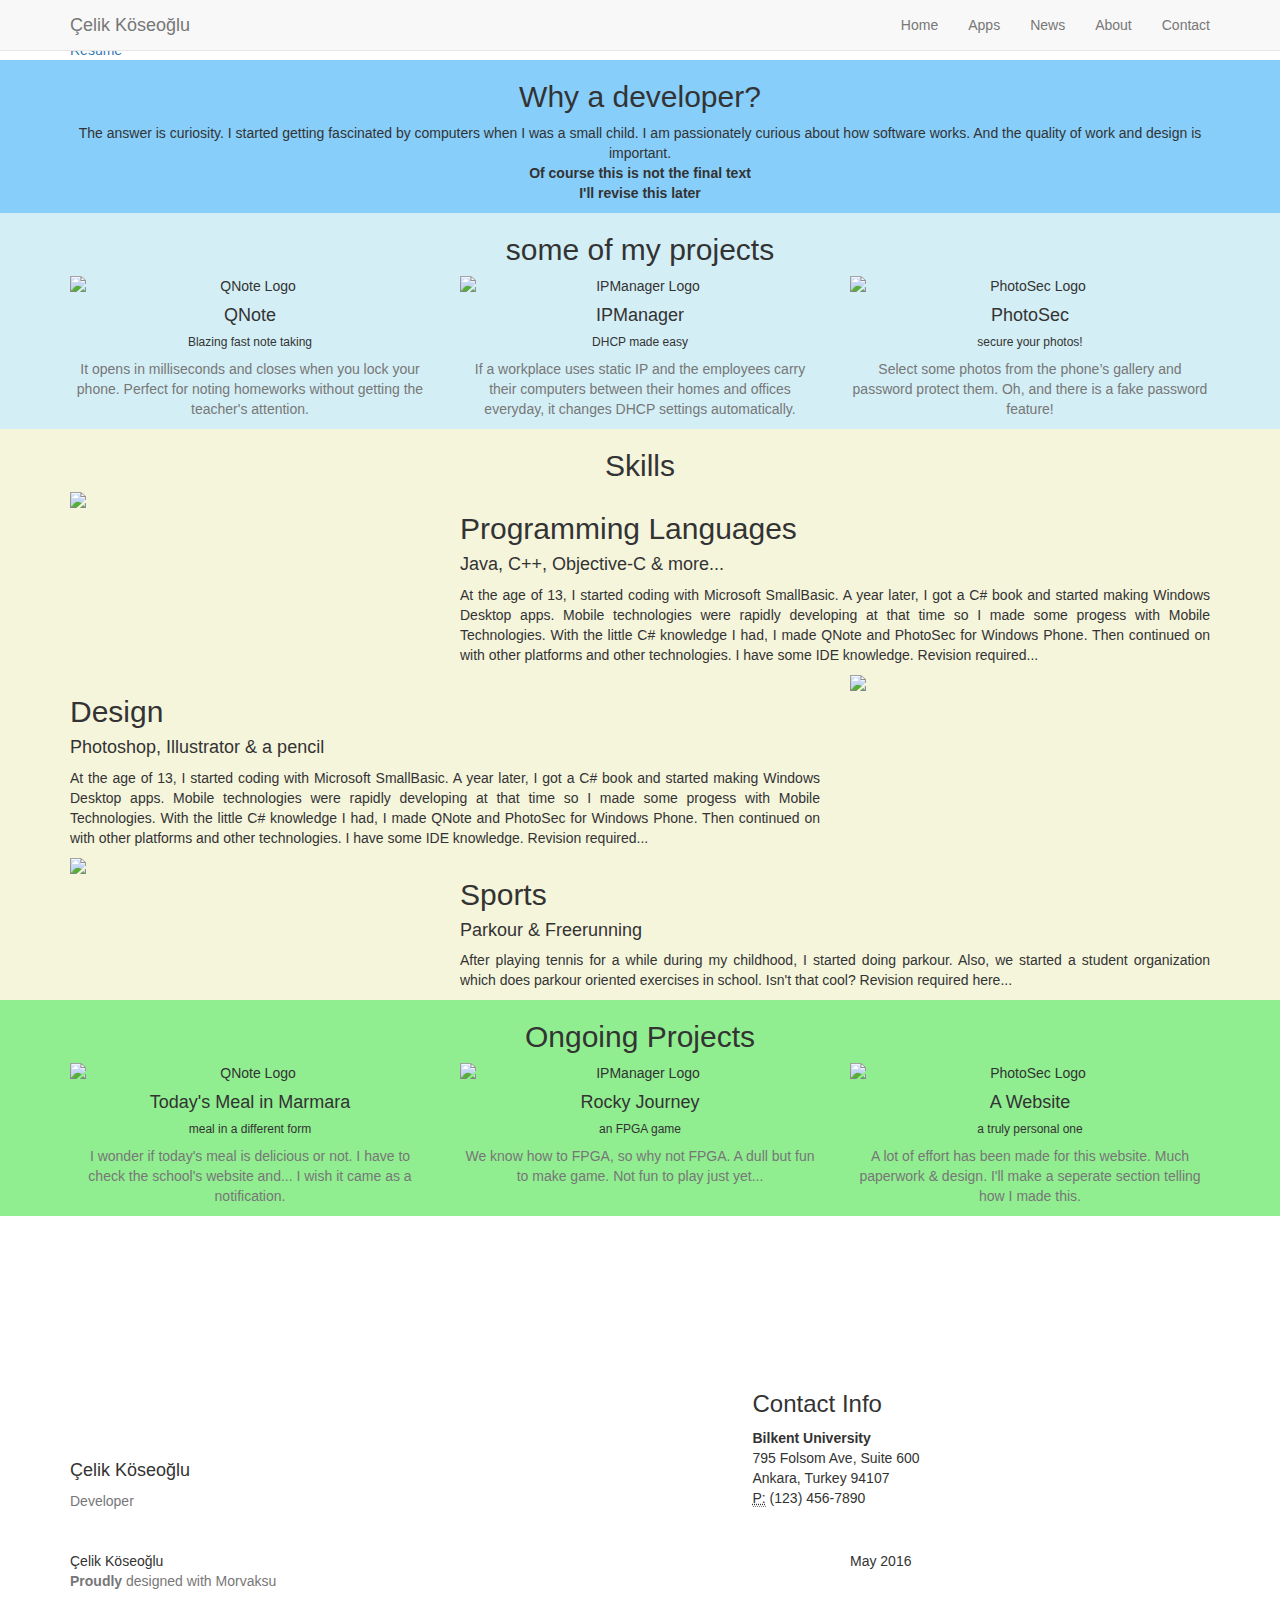
==== Website/index.html @ b2c740b6 "Change Log: -Rocky journey app icon has been added. Will fix the layout soon -Resume link now works" ====
<!DOCTYPE html>
<html lang="en">
<head>
    <title>Celiks Website</title>
    <meta charset="utf-8">
    <meta name="viewport" content="width=device-width, initial-scale=1">
    <link rel="stylesheet" href="http://maxcdn.bootstrapcdn.com/bootstrap/3.3.6/css/bootstrap.min.css">
    <script src="https://ajax.googleapis.com/ajax/libs/jquery/1.12.2/jquery.min.js"></script>
    <script src="http://maxcdn.bootstrapcdn.com/bootstrap/3.3.6/js/bootstrap.min.js"></script>
    <script src="https://ajax.googleapis.com/ajax/libs/jquery/1.12.2/jquery.min.js"></script>

    <script src="https://maps.gstatic.com/maps-api-v3/embed/js/24/11a/intl/de_ALL/init_embed.js"></script>
    <!-- Custom Fonts -->
    <link href="font-awesome/css/font-awesome.min.css" rel="stylesheet" type="text/css">
    <link href="https://fonts.googleapis.com/css?family=Montserrat:400,700" rel="stylesheet" type="text/css">
    <link href='https://fonts.googleapis.com/css?family=Kaushan+Script' rel='stylesheet' type='text/css'>
    <link href='https://fonts.googleapis.com/css?family=Droid+Serif:400,700,400italic,700italic' rel='stylesheet'
          type='text/css'>
    <link href='https://fonts.googleapis.com/css?family=Roboto+Slab:400,100,300,700' rel='stylesheet' type='text/css'>

    <link href="css/agency.css" rel="stylesheet">
    <link href="css/scrolling-nav.css" rel="stylesheet">

</head>
<body id="page-top" class="index">

    <!-- Navigation -->
    <nav class="navbar navbar-default navbar-fixed-top">
        <div class="container">
            <!-- Brand and toggle get grouped for better mobile display -->
            <div class="navbar-header page-scroll">
                <button type="button" class="navbar-toggle" data-toggle="collapse"
                        data-target="#bs-example-navbar-collapse-1">
                    <span class="sr-only">Toggle navigation</span>
                    <span class="icon-bar"></span>
                    <span class="icon-bar"></span>
                    <span class="icon-bar"></span>
                </button>
                <a class="navbar-brand page-scroll" href="#page-top">Çelik Köseoğlu</a>
            </div>

            <!-- Collect the nav links, forms, and other content for toggling -->
            <div class="collapse navbar-collapse" id="bs-example-navbar-collapse-1">
                <ul class="nav navbar-nav navbar-right">
                    <li><a class="active" href="#services">Home</a></li>
                    <li><a href="#portfolio">Apps</a></li>
                    <li><a href="#about">News</a></li>
                    <li><a href="#team">About</a></li>
                    <li><a href="#contact">Contact</a></li>
                </ul>
            </div>
            <!-- /.navbar-collapse -->
        </div>
        <!-- /.container-fluid -->
    </nav>

    <header>
        <div class="container">
            <div class="intro-text">
                <div class="intro-heading">I make things</div>
                <div class="intro-lead-in">Web Design, App Development, Big Data, Parkour, Snowboarding, FPGA, HDL</div>
                <a href="files/celikresume.pdf" class="box">Resume</a>
            </div>
        </div>
    </header>

    <section style="background: lightskyblue" id="whyADeveloper">
        <div class="container">
            <div class="row">
                <div class="col-lg-12 text-center">
                    <h2 class="section-heading">Why a developer?</h2>
                    <p>The answer is curiosity. I started getting fascinated by computers when I was a small child. I am
                        passionately curious about how software works. And the quality of work and design is
                        important.</br> <b>Of course this is not the final text</b></br> <b>I'll revise this later</b>
                    </p>
                </div>
            </div>
        </div>
    </section>

    <section style="background: rgb(211, 238, 245);" id="projects">
        <div class="container">
            <div class="row">
                <div class="col-lg-12 text-center">
                    <h2 class="section-heading">some of my projects</h2>
                </div>
            </div>
            <div class="row text-center">
                <div data-toggle="modal" data-target="#qNoteModal" class="col-md-4">
                    <img class="img-responsive" src="images/QNote.png" alt="QNote Logo"/>
                    <h4 class="service-heading">QNote</h4>
                    <h6>Blazing fast note taking</h6>
                    <p class="text-muted">It opens in milliseconds and closes when you lock your phone. Perfect for
                        noting homeworks without
                        getting the teacher's attention.</p>
                </div>
                <div data-toggle="modal" data-target="#ipManaherModal" class="col-md-4">
                    <img class="img-responsive" src="images/IPManager.png" alt="IPManager Logo"/>
                    <h4 class="service-heading">IPManager</h4>
                    <h6>DHCP made easy</h6>
                    <p class="text-muted">If a workplace uses static IP and the employees carry their computers between
                        their homes and offices
                        everyday, it changes DHCP settings automatically.</p>
                </div>
                <div data-toggle="modal" data-target="#photoSecModal" class="col-md-4">
                    <img class="img-responsive" src="images/PhotoSec.png" alt="PhotoSec Logo"/>
                    <h4 class="service-heading">PhotoSec</h4>
                    <h6>secure your photos!</h6>
                    <p class="text-muted">Select some photos from the phone’s gallery and password protect them. Oh, and
                        there is a fake password feature!</p>
                </div>
            </div>
        </div>
    </section>

    <section style="background: beige" id="skills">
        <div class="container">
            <div class="row">
                <div class="col-lg-12 text-center">
                    <h2 class="section-heading">Skills</h2>
                </div>
            </div>
            <div class="row text-justify">
                <img class="img-responsive col-md-4" src="images/MacBook-Pro-mockup.png">
                <hgroup class="col-md-8">
                    <h2>Programming Languages</h2>
                    <h4>Java, C++, Objective-C &amp; more...</h4>
                    <p class="smallText">At the age of 13, I started coding with Microsoft SmallBasic. A year later, I
                        got a C# book and started making Windows Desktop apps. Mobile technologies were rapidly
                        developing at that time so I made some progess with Mobile Technologies. With the little C#
                        knowledge I had, I made QNote and PhotoSec for Windows Phone. Then continued on with other
                        platforms and other technologies. I have some IDE knowledge. Revision required...</p>
                </hgroup>
            </div>
            <div class="row text-justify">

                <hgroup class="col-md-8">
                    <h2>Design</h2>
                    <h4>Photoshop, Illustrator &amp; a pencil</h4>
                    <p class="smallText">At the age of 13, I started coding with Microsoft SmallBasic. A year later, I
                        got a C# book and started making Windows Desktop apps. Mobile technologies were rapidly
                        developing at that time so I made some progess with Mobile Technologies. With the little C#
                        knowledge I had, I made QNote and PhotoSec for Windows Phone. Then continued on with other
                        platforms and other technologies. I have some IDE knowledge. Revision required...</p>
                </hgroup>
                <img class="img-responsive col-md-4" src="images/MacBook-Pro-mockup.png">
            </div>
            <div class="row text-justify">
                <img class="img-responsive col-md-4" src="images/parkour.png">
                <hgroup class="col-md-8">
                    <h2>Sports</h2>
                    <h4>Parkour &amp; Freerunning</h4>
                    <p class="smallText">After playing tennis for a while during my childhood, I started doing parkour.
                        Also, we started a student organization which does parkour oriented exercises in school. Isn't
                        that cool? Revision required here...</p>
                </hgroup>

            </div>
        </div>
    </section>

    <section style="background: lightgreen" id="ongoingProjects">
        <div class="container">
            <div class="row">
                <div class="col-lg-12 text-center">
                    <h2 class="section-heading">Ongoing Projects</h2>
                </div>
            </div>
            <div class="row text-center">
                <div class="col-md-4">
                    <img class="img-responsive" src="images/notReady.png" alt="QNote Logo"/>
                    <h4 class="service-heading">Today's Meal in Marmara</h4>
                    <h6>meal in a different form</h6>
                    <p class="text-muted">I wonder if today's meal is delicious or not. I have to check the school's
                        website and... I wish it came as a notification.</p>
                </div>
                <div class="col-md-4">
                    <img class="img-responsive" src="images/rockyJourney.png" alt="IPManager Logo"/>
                    <h4 class="service-heading">Rocky Journey</h4>
                    <h6>an FPGA game</h6>
                    <p class="text-muted">We know how to FPGA, so why not FPGA. A dull but fun to make game. Not fun to
                        play just yet...</p>
                </div>
                <div class="col-md-4">
                    <img class="img-responsive" src="images/websiteCodesIMac.png" alt="PhotoSec Logo"/>
                    <h4 class="service-heading">A Website</h4>
                    <h6>a truly personal one</h6>
                    <p class="text-muted">A lot of effort has been made for this website. Much paperwork & design. I'll
                        make a seperate section telling how I made this.</p>
                </div>
            </div>
        </div>
    </section>

    <!--<div style="width: 100%; overflow: hidden; height: 300px;"> gmaps without the address card
        <iframe
                src="https://www.google.com/maps/embed?pb=!1m18!1m12!1m3!1d39797.07748547086!2d5.46683904751879!3d51.433965676849986!2m3!1f0!2f0!3f0!3m2!1i1024!2i768!4f13.1!3m3!1m2!1s0x47c6d90575ca5e3d%3A0x55989f5f344b006!2sPrins+Hendrikstraat+5!5e0!3m2!1snl!2snl!4v1392716144537"
                width="100%"
                height="600"
                frameborder="0"
                style="border:0; margin-top: -150px;">
        </iframe>
    </div>-->

    <section id="contact">
        <div class="Flexible-container">
            <iframe frameborder="0" scrolling="no" marginheight="0" marginwidth="0"
                    src="https://www.google.com/maps/embed?pb=!1m18!1m12!1m3!1d3062.079120100585!2d32.74627655133641!3d39.87246561418693!2m3!1f0!2f0!3f0!3m2!1i1024!2i768!4f13.1!3m3!1m2!1s0x14d347124abb0591%3A0x5ff5bbe4f3812e54!2sBilkent+University!5e0!3m2!1sen!2str!4v1464694033927"></iframe>
            <div class="container-wrapper">
                <div class="container">
                    <div class="row">
                        <div class="col-md-3">
                            <div class="team-member">
                                <img style="margin-top: 80px" src="https://pbs.twimg.com/profile_images/681597439497879552/EAuKYeT6_400x400.jpg" class="img-responsive img-circle" alt="">
                                <h4>Çelik Köseoğlu</h4>
                                <p class="text-muted">Developer</p>
                                <ul class="list-inline social-buttons">
                                    <li><a href="#"><i class="fa fa-twitter"></i></a>
                                    </li>
                                    <li><a href="#"><i class="fa fa-facebook"></i></a>
                                    </li>
                                    <li><a href="#"><i class="fa fa-linkedin"></i></a>
                                    </li>
                                </ul>
                            </div>
                        </div>
                        <div class="col-sm-4 col-sm-offset-4">
                            <div class="contact-form">
                                <h3>Contact Info</h3>

                                <address>
                                    <strong>Bilkent University</strong><br>
                                    795 Folsom Ave, Suite 600<br>
                                    Ankara, Turkey 94107<br>
                                    <abbr title="Phone">P:</abbr> (123) 456-7890
                                </address>
                            </div>
                        </div>
                    </div>
                </div>
            </div>
        </div>
    </section>

    <footer>
        <div class="container">
            <div class="row">
                <div class="col-md-4">
                    <span class="copyright">Çelik Köseoğlu</span>
                    <p class="copyright text-muted"><strong>Proudly</strong> designed with Morvaksu</p>
                </div>
                <div class="col-md-4">
                    <ul class="list-inline social-buttons">
                        <li><a href="http://twitter.com/celikkoseoglu"><i class="fa fa-twitter"></i></a>
                        </li>
                        <li><a href="#"><i class="fa fa-facebook"></i></a>
                        </li>
                        <li><a href="http://linkedin.com/in/celikk"><i class="fa fa-linkedin"></i></a>
                        </li>
                        <li><a href="http://github.com/celikkoseoglu"><i class="fa fa-github"></i></a>
                        </li>
                        <li><a href="http://instagram.com/celikkoseoglu"><i class="fa fa-instagram"></i></a>
                        </li>
                        <li><a href="mailto:celikkoseoglu@yahoo.com"><i class="fa fa-envelope"></i></a>
                        </li>
                    </ul>
                </div>
                <div class="col-md-4">
                    <span class="copyright">May 2016</span>
                </div>
            </div>
        </div>
    </footer>

    <!-- Scrolling Nav JavaScript -->
    <script src="js/jquery.easing.min.js"></script>
    <script src="js/scrolling-nav.js"></script>

    <!-- Modals -->
    <div class="modal fade" id="qNoteModal" tabindex="-1" role="dialog" aria-labelledby="myModalLabel"
         aria-hidden="true">
        <div class="modal-dialog">
            <div class="modal-content">
                <div class="modal-header">
                    <button type="button" class="close" data-dismiss="modal" aria-hidden="true"></button>
                    <h4 class="modal-title">My Projects</h4>
                </div>
                <div class="modal-body row">
                    <img style="margin-top: 70px;" src="images/QNote.png" name="aboutme"
                         class="img-responsive col-md-4"/>
                    <h3 class="media-heading">QNote</h3>
                    <h4 class="text-muted">Blazing fast note taking.</h4>
                    <p>Makes note taking fast, simple and easy on Windows Phone devices. Unlike other note taking apps,
                        QNote does not require the user to wait for a few seconds to get ready for note taking. It
                        starts up in milliseconds, the user takes some notes and just locks the phone to close the
                        application. Perfect for taking quick notes on the go!</p>
                    <hr>
                    <span><strong>Technologies Used: </strong></span>
                    <span class="label label-warning">Microsoft Visual Studio</span>
                    <span class="label label-info">C# .NET</span>
                    <span class="label label-info">WPF</span>
                    <br>
                    <span><strong>Download for: </strong></span>
                    <span class="label label-warning">Windows Phone</span>
                    <span class="label label-info">Windows</span>
                    <hr>
                    <span><strong>Screenshots: </strong></span><br>
                    <img src="https://store-images.s-microsoft.com/image/apps.33276.13510798883027555.c7c88434-62d2-4a0d-96bc-8df0c3cce760.30addeb0-5df9-4d6c-bc54-aa89bb3283d2?w=580&h=326&q=60&mode=letterbox&background=black"
                         height="120"/>
                    <img src="https://store-images.s-microsoft.com/image/apps.51470.13510798883027555.a9832685-2e0b-4c53-bc5e-6d37871fd3d2.0db025c6-d0d2-4dd7-8b62-2301bc4b4719?w=580&h=326&q=60&mode=letterbox&background=black"
                         height="120"/>
                    <img src="https://store-images.s-microsoft.com/image/apps.30907.13510798883027555.06c1a6aa-6927-460a-a35f-a226d4a8e379.27fcefcc-9e6d-46d5-a16c-61c62ab110e0?w=580&h=326&q=60&mode=letterbox&background=black"
                         height="120"/>
                </div>
                <div class="modal-footer">
                    <center>
                        <button type="button" class="btn btn-default" data-dismiss="modal">I'm not interested in this
                            anymore.
                        </button>
                    </center>
                </div>
            </div>
        </div>
    </div>

    <div class="modal fade" id="ipManagerModal" tabindex="-1" role="dialog" aria-labelledby="myModalLabel"
         aria-hidden="true">
        <div class="modal-dialog">
            <div class="modal-content">
                <div class="modal-header">
                    <button type="button" class="close" data-dismiss="modal" aria-hidden="true"></button>
                    <h4 class="modal-title">My Projects</h4>
                </div>
                <div class="modal-body row">
                    <img style="margin-top: 70px;" src="images/QNote.png" name="aboutme"
                         class="img-responsive col-md-4"/>
                    <h3 class="media-heading">QNote</h3>
                    <h4 class="text-muted">DHCP made easy</h4>
                    <p>If a workplace uses static IP and the employees carry their computers between their homes and
                        offices everyday, IPManager changes DHCP settings automatically, which saves everyone
                        approximately one minute per day.</p>
                    <hr>
                    <span><strong>Technologies Used: </strong></span>
                    <span class="label label-warning">Microsoft Visual Studio</span>
                    <span class="label label-info">C# .NET</span>
                    <span class="label label-info">WPF</span>
                    <br>
                    <span><strong>Download for: </strong></span>
                    <span class="label label-info">Windows</span>
                    <hr>
                    <span><strong>Screenshots: </strong></span><br>
                    <img src="https://store-images.s-microsoft.com/image/apps.33276.13510798883027555.c7c88434-62d2-4a0d-96bc-8df0c3cce760.30addeb0-5df9-4d6c-bc54-aa89bb3283d2?w=580&h=326&q=60&mode=letterbox&background=black"
                         height="120"/>
                    <img src="https://store-images.s-microsoft.com/image/apps.51470.13510798883027555.a9832685-2e0b-4c53-bc5e-6d37871fd3d2.0db025c6-d0d2-4dd7-8b62-2301bc4b4719?w=580&h=326&q=60&mode=letterbox&background=black"
                         height="120"/>
                    <img src="https://store-images.s-microsoft.com/image/apps.30907.13510798883027555.06c1a6aa-6927-460a-a35f-a226d4a8e379.27fcefcc-9e6d-46d5-a16c-61c62ab110e0?w=580&h=326&q=60&mode=letterbox&background=black"
                         height="120"/>
                </div>
                <div class="modal-footer">
                    <center>
                        <button type="button" class="btn btn-default" data-dismiss="modal">I'm not interested in this
                            anymore.
                        </button>
                    </center>
                </div>
            </div>
        </div>
    </div>

    <div class="modal fade" id="photoSecModal" tabindex="-1" role="dialog" aria-labelledby="myModalLabel"
         aria-hidden="true">
        <div class="modal-dialog">
            <div class="modal-content">
                <div class="modal-header">
                    <button type="button" class="close" data-dismiss="modal" aria-hidden="true"></button>
                    <h4 class="modal-title">My Projects</h4>
                </div>
                <div class="modal-body row">
                    <img style="margin-top: 70px;" src="images/QNote.png" name="aboutme"
                         class="img-responsive col-md-4"/>
                    <h3 class="media-heading">PhotoSec</h3>
                    <h4 class="text-muted">Secure your photos!</h4>
                    <p>Select some photos from the phone’s gallery and password protect them. PhotoSec uses
                        multi-threading to display and render photos much faster when compared to other similar
                        applications in the store. Also, it was the 36th most downloaded application from the Windows
                        Phone Store. PhotoSec was written in C# XAML.</p>
                    <hr>
                    <span><strong>Technologies Used: </strong></span>
                    <span class="label label-warning">Microsoft Visual Studio</span>
                    <span class="label label-info">C# .NET</span>
                    <span class="label label-info">WPF</span>
                    <br>
                    <span><strong>Download for: </strong></span>
                    <span class="label label-warning">Windows Phone</span>
                    <hr>
                    <span><strong>Screenshots: </strong></span><br>
                    <img src="https://store-images.s-microsoft.com/image/apps.33276.13510798883027555.c7c88434-62d2-4a0d-96bc-8df0c3cce760.30addeb0-5df9-4d6c-bc54-aa89bb3283d2?w=580&h=326&q=60&mode=letterbox&background=black"
                         height="120"/>
                    <img src="https://store-images.s-microsoft.com/image/apps.51470.13510798883027555.a9832685-2e0b-4c53-bc5e-6d37871fd3d2.0db025c6-d0d2-4dd7-8b62-2301bc4b4719?w=580&h=326&q=60&mode=letterbox&background=black"
                         height="120"/>
                    <img src="https://store-images.s-microsoft.com/image/apps.30907.13510798883027555.06c1a6aa-6927-460a-a35f-a226d4a8e379.27fcefcc-9e6d-46d5-a16c-61c62ab110e0?w=580&h=326&q=60&mode=letterbox&background=black"
                         height="120"/>
                </div>
                <div class="modal-footer">
                    <center>
                        <button type="button" class="btn btn-default" data-dismiss="modal">I'm not interested in this
                            anymore.
                        </button>
                    </center>
                </div>
            </div>
        </div>
    </div>
</body>
</html>
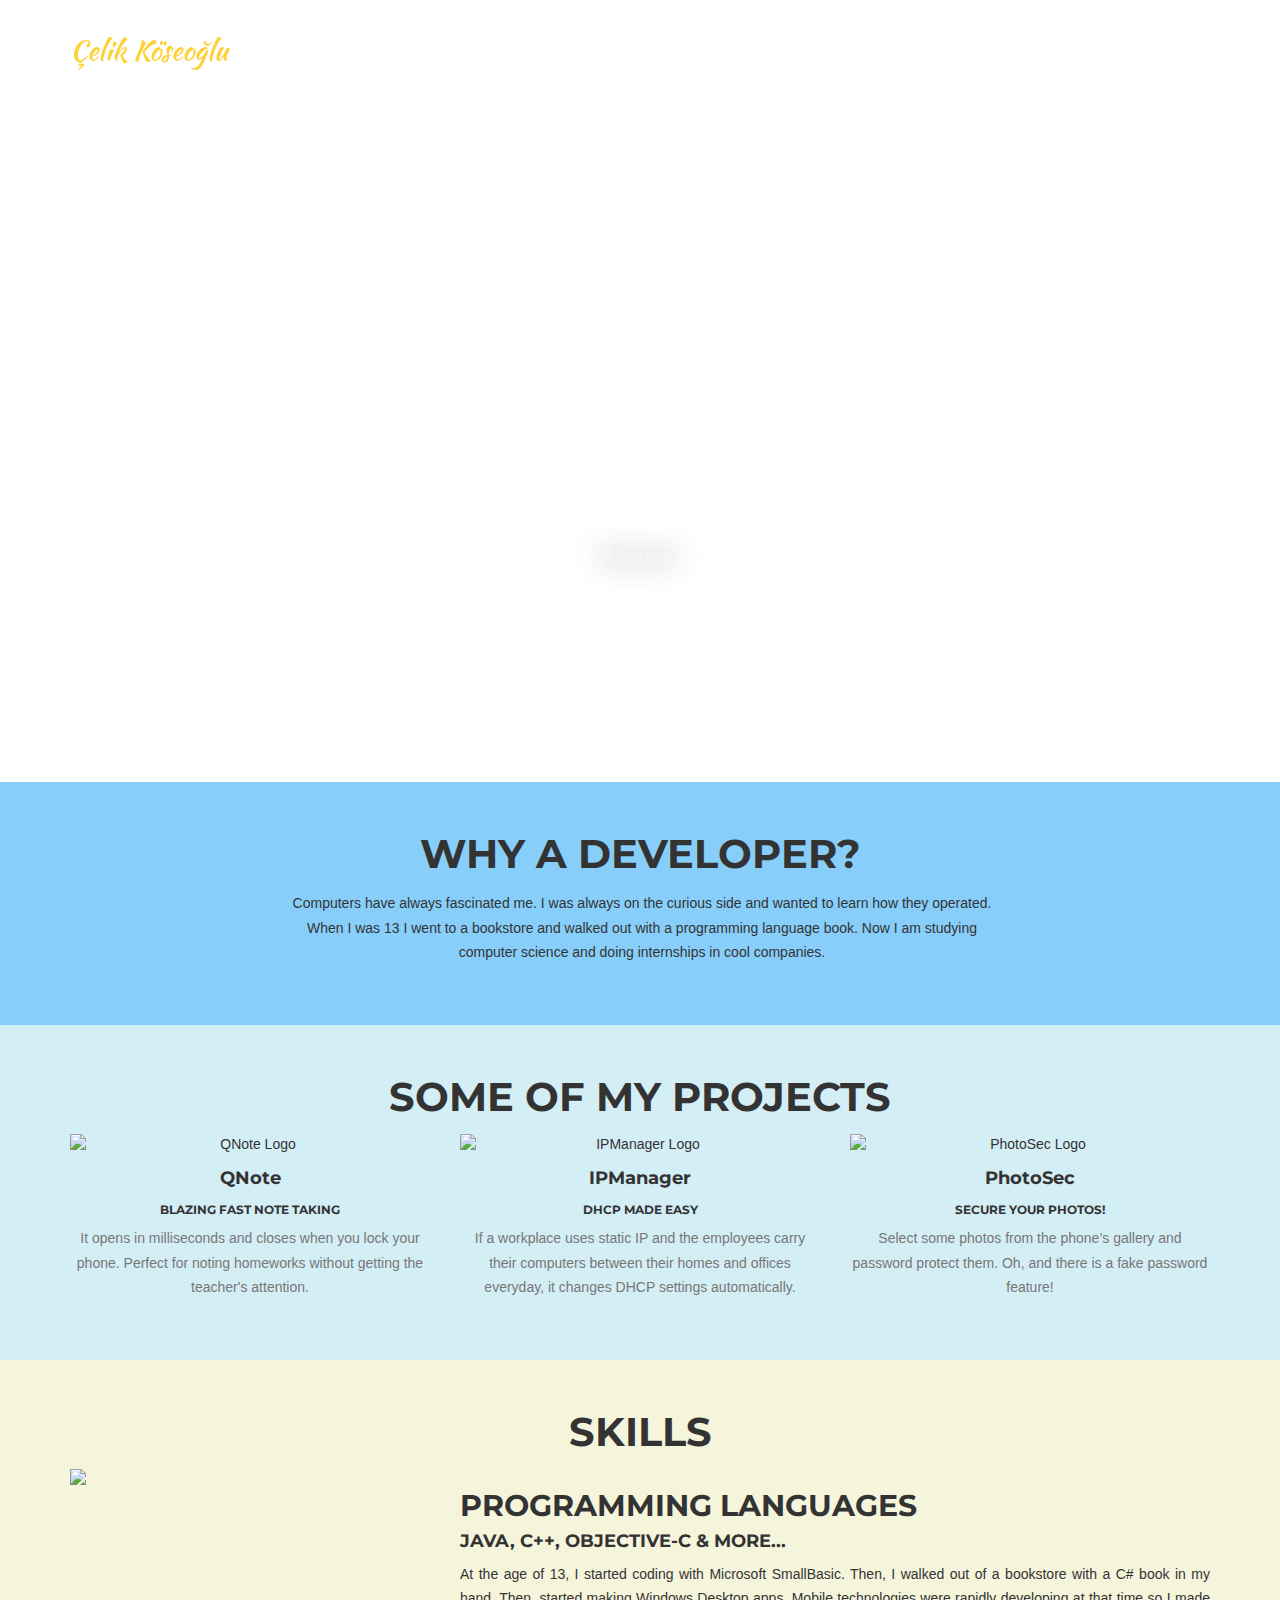
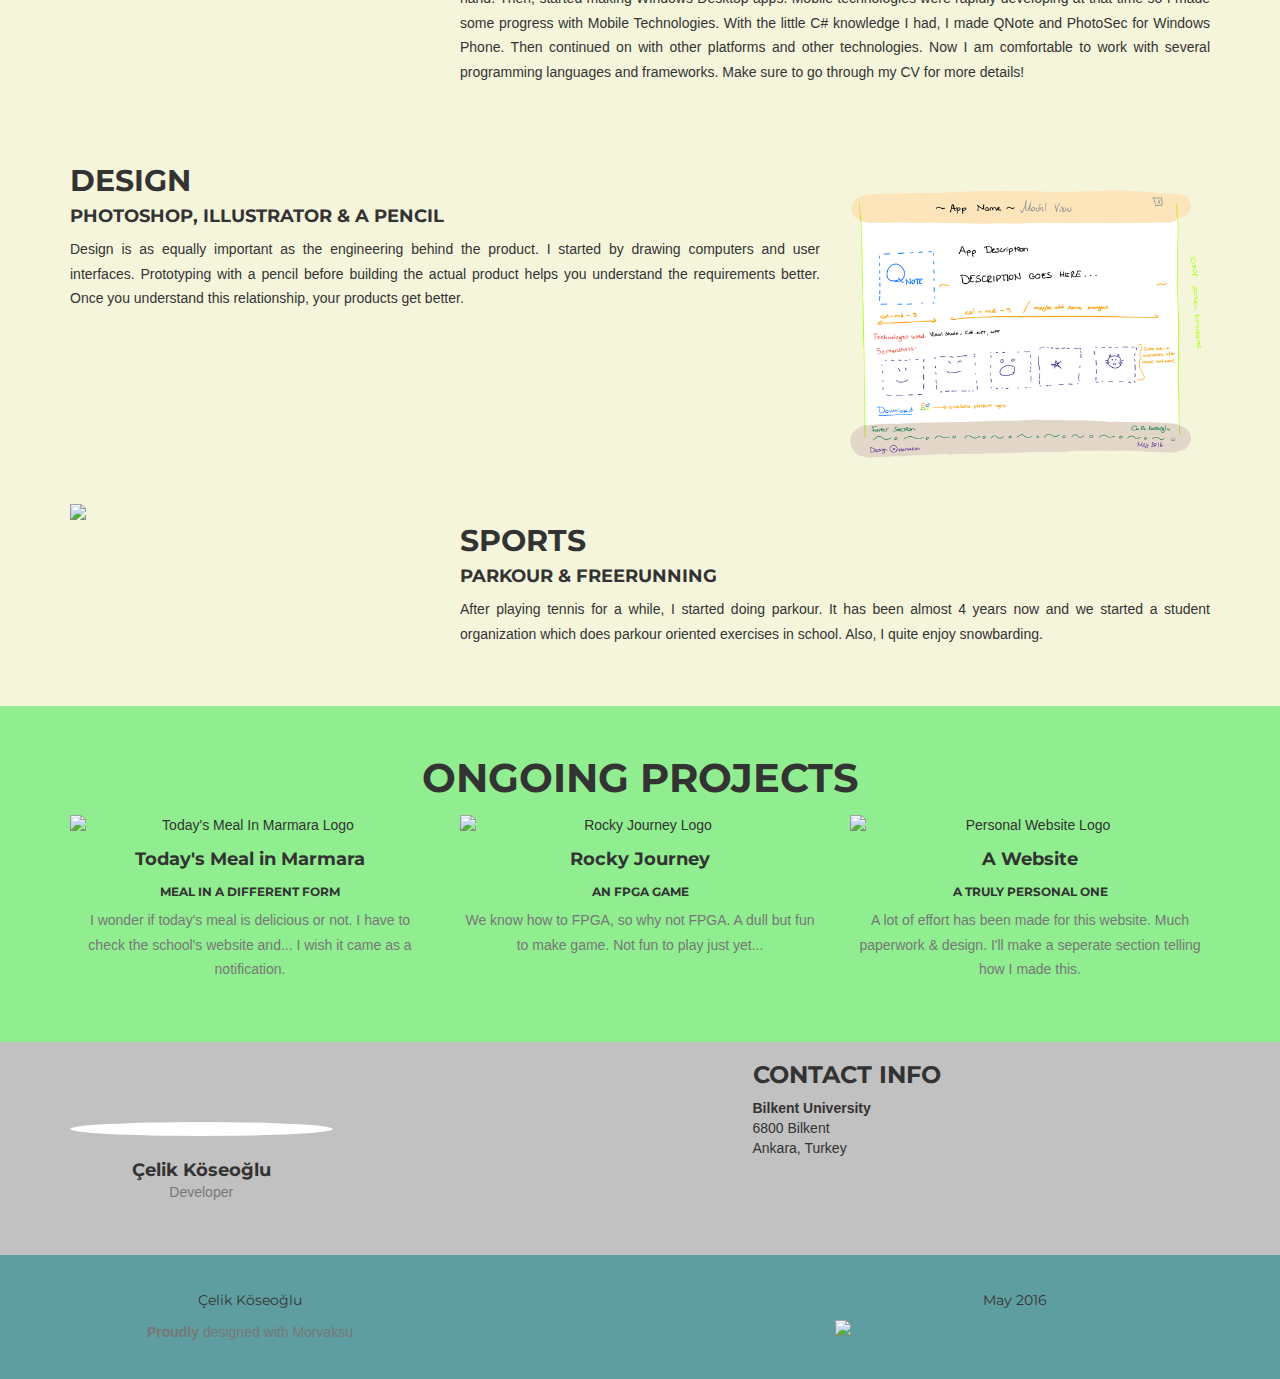
==== commit 96b2fc66: "Change Log: -clicking the social media links now open them in a new tab -modalInjector now injects c" ====
--- a/Website/index.html
+++ b/Website/index.html
@@ -9,7 +9,6 @@
     <script src="http://maxcdn.bootstrapcdn.com/bootstrap/3.3.6/js/bootstrap.min.js"></script>
     <script src="https://ajax.googleapis.com/ajax/libs/jquery/1.12.2/jquery.min.js"></script>
 
-    <script src="https://maps.gstatic.com/maps-api-v3/embed/js/24/11a/intl/de_ALL/init_embed.js"></script>
     <!-- Custom Fonts -->
     <link href="font-awesome/css/font-awesome.min.css" rel="stylesheet" type="text/css">
     <link href="https://fonts.googleapis.com/css?family=Montserrat:400,700" rel="stylesheet" type="text/css">
@@ -24,392 +23,518 @@
 </head>
 <body id="page-top" class="index">
 
-    <!-- Navigation -->
-    <nav class="navbar navbar-default navbar-fixed-top">
-        <div class="container">
-            <!-- Brand and toggle get grouped for better mobile display -->
-            <div class="navbar-header page-scroll">
-                <button type="button" class="navbar-toggle" data-toggle="collapse"
-                        data-target="#bs-example-navbar-collapse-1">
-                    <span class="sr-only">Toggle navigation</span>
-                    <span class="icon-bar"></span>
-                    <span class="icon-bar"></span>
-                    <span class="icon-bar"></span>
-                </button>
-                <a class="navbar-brand page-scroll" href="#page-top">Çelik Köseoğlu</a>
-            </div>
-
-            <!-- Collect the nav links, forms, and other content for toggling -->
-            <div class="collapse navbar-collapse" id="bs-example-navbar-collapse-1">
-                <ul class="nav navbar-nav navbar-right">
-                    <li><a class="active" href="#services">Home</a></li>
-                    <li><a href="#portfolio">Apps</a></li>
-                    <li><a href="#about">News</a></li>
-                    <li><a href="#team">About</a></li>
-                    <li><a href="#contact">Contact</a></li>
-                </ul>
-            </div>
-            <!-- /.navbar-collapse -->
-        </div>
-        <!-- /.container-fluid -->
-    </nav>
-
-    <header>
-        <div class="container">
-            <div class="intro-text">
-                <div class="intro-heading">I make things</div>
-                <div class="intro-lead-in">Web Design, App Development, Big Data, Parkour, Snowboarding, FPGA, HDL</div>
-                <a href="files/celikresume.pdf" class="box">Resume</a>
-            </div>
-        </div>
-    </header>
-
-    <section style="background: lightskyblue" id="whyADeveloper">
-        <div class="container">
-            <div class="row">
-                <div class="col-lg-12 text-center">
-                    <h2 class="section-heading">Why a developer?</h2>
-                    <p>The answer is curiosity. I started getting fascinated by computers when I was a small child. I am
-                        passionately curious about how software works. And the quality of work and design is
-                        important.</br> <b>Of course this is not the final text</b></br> <b>I'll revise this later</b>
-                    </p>
-                </div>
-            </div>
-        </div>
-    </section>
-
-    <section style="background: rgb(211, 238, 245);" id="projects">
-        <div class="container">
-            <div class="row">
-                <div class="col-lg-12 text-center">
-                    <h2 class="section-heading">some of my projects</h2>
-                </div>
-            </div>
-            <div class="row text-center">
-                <div data-toggle="modal" data-target="#qNoteModal" class="col-md-4">
-                    <img class="img-responsive" src="images/QNote.png" alt="QNote Logo"/>
-                    <h4 class="service-heading">QNote</h4>
-                    <h6>Blazing fast note taking</h6>
-                    <p class="text-muted">It opens in milliseconds and closes when you lock your phone. Perfect for
-                        noting homeworks without
-                        getting the teacher's attention.</p>
-                </div>
-                <div data-toggle="modal" data-target="#ipManaherModal" class="col-md-4">
-                    <img class="img-responsive" src="images/IPManager.png" alt="IPManager Logo"/>
-                    <h4 class="service-heading">IPManager</h4>
-                    <h6>DHCP made easy</h6>
-                    <p class="text-muted">If a workplace uses static IP and the employees carry their computers between
-                        their homes and offices
-                        everyday, it changes DHCP settings automatically.</p>
-                </div>
-                <div data-toggle="modal" data-target="#photoSecModal" class="col-md-4">
-                    <img class="img-responsive" src="images/PhotoSec.png" alt="PhotoSec Logo"/>
-                    <h4 class="service-heading">PhotoSec</h4>
-                    <h6>secure your photos!</h6>
-                    <p class="text-muted">Select some photos from the phone’s gallery and password protect them. Oh, and
-                        there is a fake password feature!</p>
-                </div>
-            </div>
-        </div>
-    </section>
-
-    <section style="background: beige" id="skills">
-        <div class="container">
-            <div class="row">
-                <div class="col-lg-12 text-center">
-                    <h2 class="section-heading">Skills</h2>
-                </div>
-            </div>
-            <div class="row text-justify">
-                <img class="img-responsive col-md-4" src="images/MacBook-Pro-mockup.png">
-                <hgroup class="col-md-8">
-                    <h2>Programming Languages</h2>
-                    <h4>Java, C++, Objective-C &amp; more...</h4>
-                    <p class="smallText">At the age of 13, I started coding with Microsoft SmallBasic. A year later, I
-                        got a C# book and started making Windows Desktop apps. Mobile technologies were rapidly
-                        developing at that time so I made some progess with Mobile Technologies. With the little C#
-                        knowledge I had, I made QNote and PhotoSec for Windows Phone. Then continued on with other
-                        platforms and other technologies. I have some IDE knowledge. Revision required...</p>
-                </hgroup>
-            </div>
-            <div class="row text-justify">
-
-                <hgroup class="col-md-8">
-                    <h2>Design</h2>
-                    <h4>Photoshop, Illustrator &amp; a pencil</h4>
-                    <p class="smallText">At the age of 13, I started coding with Microsoft SmallBasic. A year later, I
-                        got a C# book and started making Windows Desktop apps. Mobile technologies were rapidly
-                        developing at that time so I made some progess with Mobile Technologies. With the little C#
-                        knowledge I had, I made QNote and PhotoSec for Windows Phone. Then continued on with other
-                        platforms and other technologies. I have some IDE knowledge. Revision required...</p>
-                </hgroup>
-                <img class="img-responsive col-md-4" src="images/MacBook-Pro-mockup.png">
-            </div>
-            <div class="row text-justify">
-                <img class="img-responsive col-md-4" src="images/parkour.png">
-                <hgroup class="col-md-8">
-                    <h2>Sports</h2>
-                    <h4>Parkour &amp; Freerunning</h4>
-                    <p class="smallText">After playing tennis for a while during my childhood, I started doing parkour.
-                        Also, we started a student organization which does parkour oriented exercises in school. Isn't
-                        that cool? Revision required here...</p>
-                </hgroup>
-
-            </div>
-        </div>
-    </section>
-
-    <section style="background: lightgreen" id="ongoingProjects">
-        <div class="container">
-            <div class="row">
-                <div class="col-lg-12 text-center">
-                    <h2 class="section-heading">Ongoing Projects</h2>
-                </div>
-            </div>
-            <div class="row text-center">
-                <div class="col-md-4">
-                    <img class="img-responsive" src="images/notReady.png" alt="QNote Logo"/>
-                    <h4 class="service-heading">Today's Meal in Marmara</h4>
-                    <h6>meal in a different form</h6>
-                    <p class="text-muted">I wonder if today's meal is delicious or not. I have to check the school's
-                        website and... I wish it came as a notification.</p>
-                </div>
-                <div class="col-md-4">
-                    <img class="img-responsive" src="images/rockyJourney.png" alt="IPManager Logo"/>
-                    <h4 class="service-heading">Rocky Journey</h4>
-                    <h6>an FPGA game</h6>
-                    <p class="text-muted">We know how to FPGA, so why not FPGA. A dull but fun to make game. Not fun to
-                        play just yet...</p>
-                </div>
-                <div class="col-md-4">
-                    <img class="img-responsive" src="images/websiteCodesIMac.png" alt="PhotoSec Logo"/>
-                    <h4 class="service-heading">A Website</h4>
-                    <h6>a truly personal one</h6>
-                    <p class="text-muted">A lot of effort has been made for this website. Much paperwork & design. I'll
-                        make a seperate section telling how I made this.</p>
-                </div>
-            </div>
-        </div>
-    </section>
-
-    <!--<div style="width: 100%; overflow: hidden; height: 300px;"> gmaps without the address card
-        <iframe
-                src="https://www.google.com/maps/embed?pb=!1m18!1m12!1m3!1d39797.07748547086!2d5.46683904751879!3d51.433965676849986!2m3!1f0!2f0!3f0!3m2!1i1024!2i768!4f13.1!3m3!1m2!1s0x47c6d90575ca5e3d%3A0x55989f5f344b006!2sPrins+Hendrikstraat+5!5e0!3m2!1snl!2snl!4v1392716144537"
-                width="100%"
-                height="600"
-                frameborder="0"
-                style="border:0; margin-top: -150px;">
-        </iframe>
-    </div>-->
-
-    <section id="contact">
-        <div class="Flexible-container">
-            <iframe frameborder="0" scrolling="no" marginheight="0" marginwidth="0"
-                    src="https://www.google.com/maps/embed?pb=!1m18!1m12!1m3!1d3062.079120100585!2d32.74627655133641!3d39.87246561418693!2m3!1f0!2f0!3f0!3m2!1i1024!2i768!4f13.1!3m3!1m2!1s0x14d347124abb0591%3A0x5ff5bbe4f3812e54!2sBilkent+University!5e0!3m2!1sen!2str!4v1464694033927"></iframe>
-            <div class="container-wrapper">
-                <div class="container">
-                    <div class="row">
-                        <div class="col-md-3">
-                            <div class="team-member">
-                                <img style="margin-top: 80px" src="https://pbs.twimg.com/profile_images/681597439497879552/EAuKYeT6_400x400.jpg" class="img-responsive img-circle" alt="">
-                                <h4>Çelik Köseoğlu</h4>
-                                <p class="text-muted">Developer</p>
-                                <ul class="list-inline social-buttons">
-                                    <li><a href="#"><i class="fa fa-twitter"></i></a>
-                                    </li>
-                                    <li><a href="#"><i class="fa fa-facebook"></i></a>
-                                    </li>
-                                    <li><a href="#"><i class="fa fa-linkedin"></i></a>
-                                    </li>
-                                </ul>
-                            </div>
+<!-- Navigation -->
+<nav class="navbar navbar-default navbar-fixed-top">
+    <div class="container">
+        <!-- Brand and toggle get grouped for better mobile display -->
+        <div class="navbar-header page-scroll">
+            <button type="button" class="navbar-toggle" data-toggle="collapse"
+                    data-target="#bs-example-navbar-collapse-1">
+                <span class="sr-only">Toggle navigation</span>
+                <span class="icon-bar"></span>
+                <span class="icon-bar"></span>
+                <span class="icon-bar"></span>
+            </button>
+            <a class="navbar-brand page-scroll" href="#page-top">Çelik Köseoğlu</a>
+        </div>
+
+        <!-- Collect the nav links, forms, and other content for toggling -->
+        <div class="collapse navbar-collapse" id="bs-example-navbar-collapse-1">
+            <ul class="nav navbar-nav navbar-right">
+                <li><a class="active" href="#services">Home</a></li>
+                <li><a href="#portfolio">Apps</a></li>
+                <li><a href="#about">News</a></li>
+                <li><a href="#team">About</a></li>
+                <li><a href="#contact">Contact</a></li>
+            </ul>
+        </div>
+        <!-- /.navbar-collapse -->
+    </div>
+    <!-- /.container-fluid -->
+</nav>
+
+<header>
+    <div class="container">
+        <div class="intro-text">
+            <div class="intro-heading">I make things</div>
+            <div class="intro-lead-in">Web Design, App Development, Big Data, Parkour, Snowboarding, FPGA, HDL</div>
+            <a href="files/celikresume.pdf" class="box">Resume</a>
+        </div>
+    </div>
+</header>
+
+<section style="background: lightskyblue" id="whyADeveloper">
+    <div class="container">
+        <div class="row">
+            <div class="col-lg-12 text-center">
+                <h2 class="section-heading">Why a developer?</h2>
+                <p class="col-md-8">Computers have always fascinated me. I was always on the curious side and wanted to
+                    learn how they operated. When I was 13 I went to a bookstore and walked out with a programming
+                    language book.
+                    Now I am studying computer science and doing internships in cool companies.</p>
+            </div>
+        </div>
+    </div>
+</section>
+
+<section style="background: rgb(211, 238, 245);" id="projects">
+    <div class="container">
+        <div class="row">
+            <div class="col-lg-12 text-center">
+                <h2 class="section-heading">some of my projects</h2>
+            </div>
+        </div>
+        <div class="row text-center">
+            <div data-toggle="modal" data-target="#qNoteModal" class="col-md-4">
+                <img class="img-responsive" src="images/QNote.png" alt="QNote Logo"/>
+                <h4 class="service-heading">QNote</h4>
+                <h6>Blazing fast note taking</h6>
+                <p class="text-muted">It opens in milliseconds and closes when you lock your phone. Perfect for
+                    noting homeworks without
+                    getting the teacher's attention.</p>
+            </div>
+            <div data-toggle="modal" data-target="#ipManagerModal" class="col-md-4">
+                <img class="img-responsive" src="images/IPManager.png" alt="IPManager Logo"/>
+                <h4 class="service-heading">IPManager</h4>
+                <h6>DHCP made easy</h6>
+                <p class="text-muted">If a workplace uses static IP and the employees carry their computers between
+                    their homes and offices
+                    everyday, it changes DHCP settings automatically.</p>
+            </div>
+            <div data-toggle="modal" data-target="#photoSecModal" class="col-md-4">
+                <img class="img-responsive" src="images/PhotoSec.png" alt="PhotoSec Logo"/>
+                <h4 class="service-heading">PhotoSec</h4>
+                <h6>secure your photos!</h6>
+                <p class="text-muted">Select some photos from the phone’s gallery and password protect them. Oh, and
+                    there is a fake password feature!</p>
+            </div>
+        </div>
+    </div>
+</section>
+
+<section style="background: beige" id="skills">
+    <div class="container">
+        <div class="row">
+            <div class="col-lg-12 text-center">
+                <h2 class="section-heading">Skills</h2>
+            </div>
+        </div>
+        <div class="row text-justify">
+            <img class="img-responsive col-md-4" src="images/MacBook-Pro-mockup.png">
+            <hgroup class="col-md-8">
+                <h2>Programming Languages</h2>
+                <h4>Java, C++, Objective-C &amp; more...</h4>
+                <p class="smallText">At the age of 13, I started coding with Microsoft SmallBasic. Then, I
+                    walked out of a bookstore with a C# book in my hand. Then, started making Windows Desktop apps.
+                    Mobile technologies were rapidly
+                    developing at that time so I made some progress with Mobile Technologies. With the little C#
+                    knowledge I had, I made QNote and PhotoSec for Windows Phone. Then continued on with other
+                    platforms and other technologies. Now I am comfortable to work with several programming languages
+                    and frameworks. Make sure to go through my CV for more details!</p>
+            </hgroup>
+        </div>
+        <div style="padding-top: 50px;" class="row text-justify">
+            <hgroup class="col-md-8">
+                <h2>Design</h2>
+                <h4>Photoshop, Illustrator &amp; a pencil</h4>
+                <p class="smallText">Design is as equally important as the engineering behind the product. I started by
+                    drawing computers and user interfaces.
+                    Prototyping with a pencil before building the actual product helps you understand the requirements
+                    better. Once you understand this relationship, your products get better.</p>
+            </hgroup>
+            <img class="img-responsive col-md-4 pull-right" src="images/designElements.png">
+        </div>
+        <div class="row text-justify">
+            <img class="img-responsive col-md-4" src="images/parkour.png">
+            <hgroup class="col-md-8">
+                <h2>Sports</h2>
+                <h4>Parkour &amp; Freerunning</h4>
+                <p class="smallText">After playing tennis for a while, I started doing parkour. It has been almost 4
+                    years now and
+                    we started a student organization which does parkour oriented exercises in school. Also, I quite
+                    enjoy snowbarding.</p>
+            </hgroup>
+
+        </div>
+    </div>
+</section>
+
+<section style="background: lightgreen" id="ongoingProjects">
+    <div class="container">
+        <div class="row">
+            <div class="col-lg-12 text-center">
+                <h2 class="section-heading">Ongoing Projects</h2>
+            </div>
+        </div>
+        <div class="row text-center">
+            <div data-toggle="modal" data-target="#marmaraModal" class="col-md-4">
+                <img class="img-responsive" src="images/notReady.png" alt="Today's Meal In Marmara Logo"/>
+                <h4 class="service-heading">Today's Meal in Marmara</h4>
+                <h6>meal in a different form</h6>
+                <p class="text-muted">I wonder if today's meal is delicious or not. I have to check the school's
+                    website and... I wish it came as a notification.</p>
+            </div>
+            <div data-toggle="modal" data-target="#rockyJourneyModal" class="col-md-4">
+                <img class="img-responsive" src="images/rockyJourney.png" alt="Rocky Journey Logo"/>
+                <h4 class="service-heading">Rocky Journey</h4>
+                <h6>an FPGA game</h6>
+                <p class="text-muted">We know how to FPGA, so why not FPGA. A dull but fun to make game. Not fun to
+                    play just yet...</p>
+            </div>
+            <div data-toggle="modal" data-target="#websiteModal" class="col-md-4">
+                <img class="img-responsive" src="images/websiteCodesIMac.png" alt="Personal Website Logo"/>
+                <h4 class="service-heading">A Website</h4>
+                <h6>a truly personal one</h6>
+                <p class="text-muted">A lot of effort has been made for this website. Much paperwork & design. I'll
+                    make a seperate section telling how I made this.</p>
+            </div>
+        </div>
+    </div>
+</section>
+
+<section id="contact">
+    <div class="blue-tint">
+        <div class="container-wrapper">
+            <div class="container">
+                <div class="row">
+                    <div class="col-md-3">
+                        <div class="team-member">
+                            <img style="margin-top: 80px"
+                                 src="https://pbs.twimg.com/profile_images/681597439497879552/EAuKYeT6_400x400.jpg"
+                                 class="img-responsive img-circle" alt="">
+                            <h4>Çelik Köseoğlu</h4>
+                            <p class="text-muted">Developer</p>
                         </div>
-                        <div class="col-sm-4 col-sm-offset-4">
-                            <div class="contact-form">
-                                <h3>Contact Info</h3>
-
-                                <address>
-                                    <strong>Bilkent University</strong><br>
-                                    795 Folsom Ave, Suite 600<br>
-                                    Ankara, Turkey 94107<br>
-                                    <abbr title="Phone">P:</abbr> (123) 456-7890
-                                </address>
-                            </div>
+                    </div>
+                    <div class="col-sm-4 col-sm-offset-4">
+                        <div class="contact-form">
+                            <h3>Contact Info</h3>
+
+                            <address>
+                                <strong>Bilkent University</strong><br>
+                                6800 Bilkent<br>
+                                Ankara, Turkey<br>
+                            </address>
                         </div>
                     </div>
                 </div>
             </div>
         </div>
-    </section>
-
-    <footer>
-        <div class="container">
-            <div class="row">
-                <div class="col-md-4">
-                    <span class="copyright">Çelik Köseoğlu</span>
-                    <p class="copyright text-muted"><strong>Proudly</strong> designed with Morvaksu</p>
-                </div>
-                <div class="col-md-4">
-                    <ul class="list-inline social-buttons">
-                        <li><a href="http://twitter.com/celikkoseoglu"><i class="fa fa-twitter"></i></a>
-                        </li>
-                        <li><a href="#"><i class="fa fa-facebook"></i></a>
-                        </li>
-                        <li><a href="http://linkedin.com/in/celikk"><i class="fa fa-linkedin"></i></a>
-                        </li>
-                        <li><a href="http://github.com/celikkoseoglu"><i class="fa fa-github"></i></a>
-                        </li>
-                        <li><a href="http://instagram.com/celikkoseoglu"><i class="fa fa-instagram"></i></a>
-                        </li>
-                        <li><a href="mailto:celikkoseoglu@yahoo.com"><i class="fa fa-envelope"></i></a>
-                        </li>
-                    </ul>
-                </div>
-                <div class="col-md-4">
-                    <span class="copyright">May 2016</span>
-                </div>
-            </div>
-        </div>
-    </footer>
-
-    <!-- Scrolling Nav JavaScript -->
-    <script src="js/jquery.easing.min.js"></script>
-    <script src="js/scrolling-nav.js"></script>
-
-    <!-- Modals -->
-    <div class="modal fade" id="qNoteModal" tabindex="-1" role="dialog" aria-labelledby="myModalLabel"
-         aria-hidden="true">
-        <div class="modal-dialog">
-            <div class="modal-content">
-                <div class="modal-header">
-                    <button type="button" class="close" data-dismiss="modal" aria-hidden="true"></button>
-                    <h4 class="modal-title">My Projects</h4>
-                </div>
-                <div class="modal-body row">
-                    <img style="margin-top: 70px;" src="images/QNote.png" name="aboutme"
-                         class="img-responsive col-md-4"/>
-                    <h3 class="media-heading">QNote</h3>
-                    <h4 class="text-muted">Blazing fast note taking.</h4>
-                    <p>Makes note taking fast, simple and easy on Windows Phone devices. Unlike other note taking apps,
-                        QNote does not require the user to wait for a few seconds to get ready for note taking. It
-                        starts up in milliseconds, the user takes some notes and just locks the phone to close the
-                        application. Perfect for taking quick notes on the go!</p>
-                    <hr>
-                    <span><strong>Technologies Used: </strong></span>
-                    <span class="label label-warning">Microsoft Visual Studio</span>
-                    <span class="label label-info">C# .NET</span>
-                    <span class="label label-info">WPF</span>
-                    <br>
-                    <span><strong>Download for: </strong></span>
-                    <span class="label label-warning">Windows Phone</span>
-                    <span class="label label-info">Windows</span>
-                    <hr>
-                    <span><strong>Screenshots: </strong></span><br>
-                    <img src="https://store-images.s-microsoft.com/image/apps.33276.13510798883027555.c7c88434-62d2-4a0d-96bc-8df0c3cce760.30addeb0-5df9-4d6c-bc54-aa89bb3283d2?w=580&h=326&q=60&mode=letterbox&background=black"
-                         height="120"/>
-                    <img src="https://store-images.s-microsoft.com/image/apps.51470.13510798883027555.a9832685-2e0b-4c53-bc5e-6d37871fd3d2.0db025c6-d0d2-4dd7-8b62-2301bc4b4719?w=580&h=326&q=60&mode=letterbox&background=black"
-                         height="120"/>
-                    <img src="https://store-images.s-microsoft.com/image/apps.30907.13510798883027555.06c1a6aa-6927-460a-a35f-a226d4a8e379.27fcefcc-9e6d-46d5-a16c-61c62ab110e0?w=580&h=326&q=60&mode=letterbox&background=black"
-                         height="120"/>
-                </div>
-                <div class="modal-footer">
-                    <center>
-                        <button type="button" class="btn btn-default" data-dismiss="modal">I'm not interested in this
-                            anymore.
-                        </button>
-                    </center>
-                </div>
-            </div>
-        </div>
-    </div>
-
-    <div class="modal fade" id="ipManagerModal" tabindex="-1" role="dialog" aria-labelledby="myModalLabel"
-         aria-hidden="true">
-        <div class="modal-dialog">
-            <div class="modal-content">
-                <div class="modal-header">
-                    <button type="button" class="close" data-dismiss="modal" aria-hidden="true"></button>
-                    <h4 class="modal-title">My Projects</h4>
-                </div>
-                <div class="modal-body row">
-                    <img style="margin-top: 70px;" src="images/QNote.png" name="aboutme"
-                         class="img-responsive col-md-4"/>
-                    <h3 class="media-heading">QNote</h3>
-                    <h4 class="text-muted">DHCP made easy</h4>
-                    <p>If a workplace uses static IP and the employees carry their computers between their homes and
-                        offices everyday, IPManager changes DHCP settings automatically, which saves everyone
-                        approximately one minute per day.</p>
-                    <hr>
-                    <span><strong>Technologies Used: </strong></span>
-                    <span class="label label-warning">Microsoft Visual Studio</span>
-                    <span class="label label-info">C# .NET</span>
-                    <span class="label label-info">WPF</span>
-                    <br>
-                    <span><strong>Download for: </strong></span>
-                    <span class="label label-info">Windows</span>
-                    <hr>
-                    <span><strong>Screenshots: </strong></span><br>
-                    <img src="https://store-images.s-microsoft.com/image/apps.33276.13510798883027555.c7c88434-62d2-4a0d-96bc-8df0c3cce760.30addeb0-5df9-4d6c-bc54-aa89bb3283d2?w=580&h=326&q=60&mode=letterbox&background=black"
-                         height="120"/>
-                    <img src="https://store-images.s-microsoft.com/image/apps.51470.13510798883027555.a9832685-2e0b-4c53-bc5e-6d37871fd3d2.0db025c6-d0d2-4dd7-8b62-2301bc4b4719?w=580&h=326&q=60&mode=letterbox&background=black"
-                         height="120"/>
-                    <img src="https://store-images.s-microsoft.com/image/apps.30907.13510798883027555.06c1a6aa-6927-460a-a35f-a226d4a8e379.27fcefcc-9e6d-46d5-a16c-61c62ab110e0?w=580&h=326&q=60&mode=letterbox&background=black"
-                         height="120"/>
-                </div>
-                <div class="modal-footer">
-                    <center>
-                        <button type="button" class="btn btn-default" data-dismiss="modal">I'm not interested in this
-                            anymore.
-                        </button>
-                    </center>
-                </div>
-            </div>
-        </div>
-    </div>
-
-    <div class="modal fade" id="photoSecModal" tabindex="-1" role="dialog" aria-labelledby="myModalLabel"
-         aria-hidden="true">
-        <div class="modal-dialog">
-            <div class="modal-content">
-                <div class="modal-header">
-                    <button type="button" class="close" data-dismiss="modal" aria-hidden="true"></button>
-                    <h4 class="modal-title">My Projects</h4>
-                </div>
-                <div class="modal-body row">
-                    <img style="margin-top: 70px;" src="images/QNote.png" name="aboutme"
-                         class="img-responsive col-md-4"/>
-                    <h3 class="media-heading">PhotoSec</h3>
-                    <h4 class="text-muted">Secure your photos!</h4>
-                    <p>Select some photos from the phone’s gallery and password protect them. PhotoSec uses
-                        multi-threading to display and render photos much faster when compared to other similar
-                        applications in the store. Also, it was the 36th most downloaded application from the Windows
-                        Phone Store. PhotoSec was written in C# XAML.</p>
-                    <hr>
-                    <span><strong>Technologies Used: </strong></span>
-                    <span class="label label-warning">Microsoft Visual Studio</span>
-                    <span class="label label-info">C# .NET</span>
-                    <span class="label label-info">WPF</span>
-                    <br>
-                    <span><strong>Download for: </strong></span>
-                    <span class="label label-warning">Windows Phone</span>
-                    <hr>
-                    <span><strong>Screenshots: </strong></span><br>
-                    <img src="https://store-images.s-microsoft.com/image/apps.33276.13510798883027555.c7c88434-62d2-4a0d-96bc-8df0c3cce760.30addeb0-5df9-4d6c-bc54-aa89bb3283d2?w=580&h=326&q=60&mode=letterbox&background=black"
-                         height="120"/>
-                    <img src="https://store-images.s-microsoft.com/image/apps.51470.13510798883027555.a9832685-2e0b-4c53-bc5e-6d37871fd3d2.0db025c6-d0d2-4dd7-8b62-2301bc4b4719?w=580&h=326&q=60&mode=letterbox&background=black"
-                         height="120"/>
-                    <img src="https://store-images.s-microsoft.com/image/apps.30907.13510798883027555.06c1a6aa-6927-460a-a35f-a226d4a8e379.27fcefcc-9e6d-46d5-a16c-61c62ab110e0?w=580&h=326&q=60&mode=letterbox&background=black"
-                         height="120"/>
-                </div>
-                <div class="modal-footer">
-                    <center>
-                        <button type="button" class="btn btn-default" data-dismiss="modal">I'm not interested in this
-                            anymore.
-                        </button>
-                    </center>
-                </div>
-            </div>
-        </div>
-    </div>
+    </div>
+</section>
+
+<footer class="text-center">
+    <div class="container">
+        <div class="row">
+            <div class="col-md-4">
+                <span class="copyright">Çelik Köseoğlu</span>
+                <p class="copyright text-muted"><strong>Proudly</strong> designed with Morvaksu</p>
+            </div>
+            <div class="col-md-4">
+                <ul class="list-inline social-buttons">
+                    <li><a target="_blank" class="twitter" href="http://twitter.com/celikkoseoglu"><i
+                            class="fa fa-twitter"></i></a>
+                    </li>
+                    <li><a target="_blank" class="facebook" href="#"><i class="fa fa-facebook"></i></a>
+                    </li>
+                    <li><a target="_blank" class="linkedin" href="http://linkedin.com/in/celikk"><i
+                            class="fa fa-linkedin"></i></a>
+                    </li>
+                    <li><a target="_blank" class="github" href="http://github.com/celikkoseoglu"><i
+                            class="fa fa-github"></i></a>
+                    </li>
+                    <li><a target="_blank" class="instagram" href="http://instagram.com/celikkoseoglu"><i
+                            class="fa fa-instagram"></i></a>
+                    </li>
+                    <li><a class="mail" href="mailto:celikkoseoglu@yahoo.com"><i class="fa fa-envelope"></i></a>
+                    </li>
+                </ul>
+            </div>
+            <div class="col-md-4 row">
+                <span class="copyright">May 2016</span>
+                <br>
+                <img style="max-height: 24px;" src="images/Signature.png" name="signature"
+                     class="img-responsive img-centered"/>
+            </div>
+        </div>
+    </div>
+</footer>
+
+<!-- Scrolling Nav JavaScript -->
+<script src="js/jquery.easing.min.js"></script>
+<script src="js/scrolling-nav.js"></script>
+
+<!-- Modals -->
+
+<script src="js/modalInjector.js"></script>
+
+<!--<div class="modal fade" id="qNoteModal" tabindex="-1" role="dialog" aria-labelledby="myModalLabel"
+     aria-hidden="true">
+    <div class="modal-dialog">
+        <div class="modal-content">
+            <div class="modal-header">
+                <button type="button" class="close" data-dismiss="modal" aria-hidden="true"></button>
+                <h4 class="modal-title">My Projects</h4>
+            </div>
+            <div class="modal-body row">
+
+                <h3 class="media-heading">QNote</h3>
+                <h4 class="text-muted">Blazing fast note taking.</h4>
+                <p>Makes note taking fast, simple and easy on Windows Phone devices. Unlike other note taking apps,
+                    QNote does not require the user to wait for a few seconds to get ready for note taking. It
+                    starts up in milliseconds, the user takes some notes and just locks the phone to close the
+                    application. Perfect for taking quick notes on the go!</p>
+                <hr>
+                <span><strong>Technologies Used: </strong></span>
+                <span class="label label-warning">Microsoft Visual Studio</span>
+                <span class="label label-info">C# .NET</span>
+                <span class="label label-info">WPF</span>
+                <br>
+                <span><strong>Download for: </strong></span>
+                <span class="label label-warning">Windows Phone</span>
+                <span class="label label-info">Windows</span>
+                <hr>
+                <span><strong>Screenshots: </strong></span><br>
+                <img src="https://store-images.s-microsoft.com/image/apps.33276.13510798883027555.c7c88434-62d2-4a0d-96bc-8df0c3cce760.30addeb0-5df9-4d6c-bc54-aa89bb3283d2?w=580&h=326&q=60&mode=letterbox&background=black"
+                     height="120"/>
+                <img src="https://store-images.s-microsoft.com/image/apps.51470.13510798883027555.a9832685-2e0b-4c53-bc5e-6d37871fd3d2.0db025c6-d0d2-4dd7-8b62-2301bc4b4719?w=580&h=326&q=60&mode=letterbox&background=black"
+                     height="120"/>
+                <img src="https://store-images.s-microsoft.com/image/apps.30907.13510798883027555.06c1a6aa-6927-460a-a35f-a226d4a8e379.27fcefcc-9e6d-46d5-a16c-61c62ab110e0?w=580&h=326&q=60&mode=letterbox&background=black"
+                     height="120"/>
+            </div>
+            <div class="modal-footer">
+                <center>
+                    <button type="button" class="btn btn-default" data-dismiss="modal">I'm not interested in this
+                        anymore.
+                    </button>
+                </center>
+            </div>
+        </div>
+    </div>
+</div>-->
+
+<div class="modal fade" id="ipManagerModal" tabindex="-1" role="dialog" aria-labelledby="myModalLabel"
+     aria-hidden="true">
+    <div class="modal-dialog">
+        <div class="modal-content">
+            <div class="modal-header">
+                <button type="button" class="close" data-dismiss="modal" aria-hidden="true"></button>
+                <h4 class="modal-title">My Projects</h4>
+            </div>
+            <div class="modal-body row">
+                <img style="margin-top: 70px;" src="images/QNote.png" name="aboutme"
+                     class="img-responsive col-md-4"/>
+                <h3 class="media-heading">QNote</h3>
+                <h4 class="text-muted">DHCP made easy</h4>
+                <p>If a workplace uses static IP and the employees carry their computers between their homes and
+                    offices everyday, IPManager changes DHCP settings automatically, which saves everyone
+                    approximately one minute per day.</p>
+                <hr>
+                <span><strong>Technologies Used: </strong></span>
+                <span class="label label-warning">Microsoft Visual Studio</span>
+                <span class="label label-info">C# .NET</span>
+                <span class="label label-info">WPF</span>
+                <br>
+                <span><strong>Download for: </strong></span>
+                <span class="label label-info">Windows</span>
+                <hr>
+                <span><strong>Screenshots: </strong></span><br>
+                <img src="https://store-images.s-microsoft.com/image/apps.33276.13510798883027555.c7c88434-62d2-4a0d-96bc-8df0c3cce760.30addeb0-5df9-4d6c-bc54-aa89bb3283d2?w=580&h=326&q=60&mode=letterbox&background=black"
+                     height="120"/>
+                <img src="https://store-images.s-microsoft.com/image/apps.51470.13510798883027555.a9832685-2e0b-4c53-bc5e-6d37871fd3d2.0db025c6-d0d2-4dd7-8b62-2301bc4b4719?w=580&h=326&q=60&mode=letterbox&background=black"
+                     height="120"/>
+                <img src="https://store-images.s-microsoft.com/image/apps.30907.13510798883027555.06c1a6aa-6927-460a-a35f-a226d4a8e379.27fcefcc-9e6d-46d5-a16c-61c62ab110e0?w=580&h=326&q=60&mode=letterbox&background=black"
+                     height="120"/>
+            </div>
+            <div class="modal-footer">
+                <center>
+                    <button type="button" class="btn btn-default" data-dismiss="modal">I'm not interested in this
+                        anymore.
+                    </button>
+                </center>
+            </div>
+        </div>
+    </div>
+</div>
+
+<div class="modal fade" id="photoSecModal" tabindex="-1" role="dialog" aria-labelledby="myModalLabel"
+     aria-hidden="true">
+    <div class="modal-dialog">
+        <div class="modal-content">
+            <div class="modal-header">
+                <button type="button" class="close" data-dismiss="modal" aria-hidden="true"></button>
+                <h4 class="modal-title">My Projects</h4>
+            </div>
+            <div class="modal-body row">
+                <img style="margin-top: 70px;" src="images/QNote.png" name="aboutme"
+                     class="img-responsive col-md-4"/>
+                <h3 class="media-heading">PhotoSec</h3>
+                <h4 class="text-muted">Secure your photos!</h4>
+                <p>Select some photos from the phone’s gallery and password protect them. PhotoSec uses
+                    multi-threading to display and render photos much faster when compared to other similar
+                    applications in the store. Also, it was the 36th most downloaded application from the Windows
+                    Phone Store. PhotoSec was written in C# XAML.</p>
+                <hr>
+                <span><strong>Technologies Used: </strong></span>
+                <span class="label label-warning">Microsoft Visual Studio</span>
+                <span class="label label-info">C# .NET</span>
+                <span class="label label-info">WPF</span>
+                <br>
+                <span><strong>Download for: </strong></span>
+                <span class="label label-warning">Windows Phone</span>
+                <hr>
+                <span><strong>Screenshots: </strong></span><br>
+                <img src="https://store-images.s-microsoft.com/image/apps.33276.13510798883027555.c7c88434-62d2-4a0d-96bc-8df0c3cce760.30addeb0-5df9-4d6c-bc54-aa89bb3283d2?w=580&h=326&q=60&mode=letterbox&background=black"
+                     height="120"/>
+                <img src="https://store-images.s-microsoft.com/image/apps.51470.13510798883027555.a9832685-2e0b-4c53-bc5e-6d37871fd3d2.0db025c6-d0d2-4dd7-8b62-2301bc4b4719?w=580&h=326&q=60&mode=letterbox&background=black"
+                     height="120"/>
+                <img src="https://store-images.s-microsoft.com/image/apps.30907.13510798883027555.06c1a6aa-6927-460a-a35f-a226d4a8e379.27fcefcc-9e6d-46d5-a16c-61c62ab110e0?w=580&h=326&q=60&mode=letterbox&background=black"
+                     height="120"/>
+            </div>
+            <div class="modal-footer">
+                <center>
+                    <button type="button" class="btn btn-default" data-dismiss="modal">I'm not interested in this
+                        anymore.
+                    </button>
+                </center>
+            </div>
+        </div>
+    </div>
+</div>
+
+<div class="modal fade" id="marmaraModal" tabindex="-1" role="dialog" aria-labelledby="myModalLabel"
+     aria-hidden="true">
+    <div class="modal-dialog">
+        <div class="modal-content">
+            <div class="modal-header">
+                <button type="button" class="close" data-dismiss="modal" aria-hidden="true"></button>
+                <h4 class="modal-title">My Projects</h4>
+            </div>
+            <div class="modal-body row">
+                <img style="margin-top: 70px;" src="images/QNote.png" name="aboutme"
+                     class="img-responsive col-md-4"/>
+                <h3 class="media-heading">QNote</h3>
+                <h4 class="text-muted">Blazing fast note taking.</h4>
+                <p>Makes note taking fast, simple and easy on Windows Phone devices. Unlike other note taking apps,
+                    QNote does not require the user to wait for a few seconds to get ready for note taking. It
+                    starts up in milliseconds, the user takes some notes and just locks the phone to close the
+                    application. Perfect for taking quick notes on the go!</p>
+                <hr>
+                <span><strong>Technologies Used: </strong></span>
+                <span class="label label-warning">Microsoft Visual Studio</span>
+                <span class="label label-info">C# .NET</span>
+                <span class="label label-info">WPF</span>
+                <br>
+                <span><strong>Download for: </strong></span>
+                <span class="label label-warning">Windows Phone</span>
+                <span class="label label-info">Windows</span>
+                <hr>
+                <span><strong>Screenshots: </strong></span><br>
+                <img src="https://store-images.s-microsoft.com/image/apps.33276.13510798883027555.c7c88434-62d2-4a0d-96bc-8df0c3cce760.30addeb0-5df9-4d6c-bc54-aa89bb3283d2?w=580&h=326&q=60&mode=letterbox&background=black"
+                     height="120"/>
+                <img src="https://store-images.s-microsoft.com/image/apps.51470.13510798883027555.a9832685-2e0b-4c53-bc5e-6d37871fd3d2.0db025c6-d0d2-4dd7-8b62-2301bc4b4719?w=580&h=326&q=60&mode=letterbox&background=black"
+                     height="120"/>
+                <img src="https://store-images.s-microsoft.com/image/apps.30907.13510798883027555.06c1a6aa-6927-460a-a35f-a226d4a8e379.27fcefcc-9e6d-46d5-a16c-61c62ab110e0?w=580&h=326&q=60&mode=letterbox&background=black"
+                     height="120"/>
+            </div>
+            <div class="modal-footer">
+                <center>
+                    <button type="button" class="btn btn-default" data-dismiss="modal">I'm not interested in this
+                        anymore.
+                    </button>
+                </center>
+            </div>
+        </div>
+    </div>
+</div>
+
+<div class="modal fade" id="rockyJourneyModal" tabindex="-1" role="dialog" aria-labelledby="myModalLabel"
+     aria-hidden="true">
+    <div class="modal-dialog">
+        <div class="modal-content">
+            <div class="modal-header">
+                <button type="button" class="close" data-dismiss="modal" aria-hidden="true"></button>
+                <h4 class="modal-title">My Projects</h4>
+            </div>
+            <div class="modal-body row">
+                <img style="margin-top: 70px;" src="images/QNote.png" name="aboutme"
+                     class="img-responsive col-md-4"/>
+                <h3 class="media-heading">QNote</h3>
+                <h4 class="text-muted">DHCP made easy</h4>
+                <p>If a workplace uses static IP and the employees carry their computers between their homes and
+                    offices everyday, IPManager changes DHCP settings automatically, which saves everyone
+                    approximately one minute per day.</p>
+                <hr>
+                <span><strong>Technologies Used: </strong></span>
+                <span class="label label-warning">Microsoft Visual Studio</span>
+                <span class="label label-info">C# .NET</span>
+                <span class="label label-info">WPF</span>
+                <br>
+                <span><strong>Download for: </strong></span>
+                <span class="label label-info">Windows</span>
+                <hr>
+                <span><strong>Screenshots: </strong></span><br>
+                <img src="https://store-images.s-microsoft.com/image/apps.33276.13510798883027555.c7c88434-62d2-4a0d-96bc-8df0c3cce760.30addeb0-5df9-4d6c-bc54-aa89bb3283d2?w=580&h=326&q=60&mode=letterbox&background=black"
+                     height="120"/>
+                <img src="https://store-images.s-microsoft.com/image/apps.51470.13510798883027555.a9832685-2e0b-4c53-bc5e-6d37871fd3d2.0db025c6-d0d2-4dd7-8b62-2301bc4b4719?w=580&h=326&q=60&mode=letterbox&background=black"
+                     height="120"/>
+                <img src="https://store-images.s-microsoft.com/image/apps.30907.13510798883027555.06c1a6aa-6927-460a-a35f-a226d4a8e379.27fcefcc-9e6d-46d5-a16c-61c62ab110e0?w=580&h=326&q=60&mode=letterbox&background=black"
+                     height="120"/>
+            </div>
+            <div class="modal-footer">
+                <center>
+                    <button type="button" class="btn btn-default" data-dismiss="modal">I'm not interested in this
+                        anymore.
+                    </button>
+                </center>
+            </div>
+        </div>
+    </div>
+</div>
+
+<div class="modal fade" id="websiteModal" tabindex="-1" role="dialog" aria-labelledby="myModalLabel"
+     aria-hidden="true">
+    <div class="modal-dialog">
+        <div class="modal-content">
+            <div class="modal-header">
+                <button type="button" class="close" data-dismiss="modal" aria-hidden="true"></button>
+                <h4 class="modal-title">My Projects</h4>
+            </div>
+            <div class="modal-body row">
+                <img style="margin-top: 70px;" src="images/QNote.png" name="aboutme"
+                     class="img-responsive col-md-4"/>
+                <h3 class="media-heading">PhotoSec</h3>
+                <h4 class="text-muted">Secure your photos!</h4>
+                <p>Select some photos from the phone’s gallery and password protect them. PhotoSec uses
+                    multi-threading to display and render photos much faster when compared to other similar
+                    applications in the store. Also, it was the 36th most downloaded application from the Windows
+                    Phone Store. PhotoSec was written in C# XAML.</p>
+                <hr>
+                <span><strong>Technologies Used: </strong></span>
+                <span class="label label-warning">Microsoft Visual Studio</span>
+                <span class="label label-info">C# .NET</span>
+                <span class="label label-info">WPF</span>
+                <br>
+                <span><strong>Download for: </strong></span>
+                <span class="label label-warning">Windows Phone</span>
+                <hr>
+                <span><strong>Screenshots: </strong></span><br>
+                <img src="https://store-images.s-microsoft.com/image/apps.33276.13510798883027555.c7c88434-62d2-4a0d-96bc-8df0c3cce760.30addeb0-5df9-4d6c-bc54-aa89bb3283d2?w=580&h=326&q=60&mode=letterbox&background=black"
+                     height="120"/>
+                <img src="https://store-images.s-microsoft.com/image/apps.51470.13510798883027555.a9832685-2e0b-4c53-bc5e-6d37871fd3d2.0db025c6-d0d2-4dd7-8b62-2301bc4b4719?w=580&h=326&q=60&mode=letterbox&background=black"
+                     height="120"/>
+                <img src="https://store-images.s-microsoft.com/image/apps.30907.13510798883027555.06c1a6aa-6927-460a-a35f-a226d4a8e379.27fcefcc-9e6d-46d5-a16c-61c62ab110e0?w=580&h=326&q=60&mode=letterbox&background=black"
+                     height="120"/>
+            </div>
+            <div class="modal-footer">
+                <center>
+                    <button type="button" class="btn btn-default" data-dismiss="modal">I'm not interested in this
+                        anymore.
+                    </button>
+                </center>
+            </div>
+        </div>
+    </div>
+</div>
 </body>
 </html>--- a/Website/css/agency.css
+++ b/Website/css/agency.css
@@ -0,0 +1,956 @@
+@font-face {
+    font-family: thickFont;
+    src: url(../fonts/IQHow_FEYlDC4Gzy_m8fcnbFhgvWbfSbdVg11QabG8w.woff);
+}
+
+@font-face {
+    font-family: thinFont;
+    src: url(../fonts/zhcz-_WihjSQC0oHJ9TCYL3hpw3pgy2gAi-Ip7WPMi0.woff);
+}
+
+body {
+    overflow-x: hidden;
+    font-family: "Helvetica Neue", Helvetica, Arial, sans-serif
+}
+
+.blue-tint {
+    background: rgba(50, 50, 50, 0.3);
+}
+
+@media (min-width: 900px) {
+    .modal-dialog {
+        width: 768px;
+        margin: 30px auto;
+    }
+}
+
+@media (min-width: 1280px) {
+    .modal-dialog {
+        width: 1024px;
+        margin: 30px auto;
+    }
+}
+
+img .col-md-4, .col-md-8 {
+    float:none;
+    display:inline-block;
+    vertical-align:middle;
+    margin-right:-4px;
+}
+
+.text-muted {
+    color: #777
+}
+
+.text-primary {
+    color: #fed136
+}
+
+p {
+    font-size: 14px;
+    line-height: 1.75
+}
+
+p.large {
+    font-size: 16px
+}
+
+a.active {
+    color: powderblue;
+}
+
+a, a:hover, a:focus, a:active, a.active {
+    outline: 0
+}
+
+a {
+    color: #fed136
+}
+
+a:hover, a:focus, a:active, a.active {
+    color: #fec503
+}
+
+h1, h2, h3, h4, h5, h6 {
+    font-family: Montserrat, "Helvetica Neue", Helvetica, Arial, sans-serif;
+    text-transform: uppercase;
+    font-weight: 700
+}
+
+.img-centered {
+    margin: 0 auto
+}
+
+.bg-light-gray {
+    background-color: #f7f7f7
+}
+
+.bg-darkest-gray {
+    background-color: #222
+}
+
+.navbar-default {
+    background-color: #222;
+    border-color: transparent
+}
+
+.navbar-default .navbar-brand {
+    color: #fed136;
+    font-family: "Kaushan Script", "Helvetica Neue", Helvetica, Arial, cursive
+}
+
+.navbar-default .navbar-brand:hover, .navbar-default .navbar-brand:focus, .navbar-default .navbar-brand:active, .navbar-default .navbar-brand.active {
+    color: #fec503
+}
+
+.navbar-default .navbar-collapse {
+    border-color: rgba(255, 255, 255, .02)
+}
+
+.navbar-default .navbar-toggle {
+    background-color: #fed136;
+    border-color: #fed136
+}
+
+.navbar-default .navbar-toggle .icon-bar {
+    background-color: #fff
+}
+
+.navbar-default .navbar-toggle:hover, .navbar-default .navbar-toggle:focus {
+    background-color: #fed136
+}
+
+.navbar-default .nav li a {
+    font-family: Montserrat, "Helvetica Neue", Helvetica, Arial, sans-serif;
+    text-transform: uppercase;
+    font-weight: 400;
+    letter-spacing: 1px;
+    color: #fff
+}
+
+.navbar-default .nav li a:hover, .navbar-default .nav li a:focus {
+    color: #fed136;
+    outline: 0
+}
+
+.navbar-default .navbar-nav > .active > a {
+    border-radius: 0;
+    color: #fff;
+    background-color: #fed136
+}
+
+.navbar-default .navbar-nav > .active > a:hover, .navbar-default .navbar-nav > .active > a:focus {
+    color: #fff;
+    background-color: #fec503
+}
+
+@media (min-width: 768px) {
+    .navbar-default {
+        background-color: transparent;
+        padding: 25px 0;
+        -webkit-transition: padding .3s;
+        -moz-transition: padding .3s;
+        transition: padding .3s;
+        border: 0
+    }
+
+    .navbar-default .navbar-brand {
+        font-size: 2em;
+        -webkit-transition: all .3s;
+        -moz-transition: all .3s;
+        transition: all .3s
+    }
+
+    .navbar-default .navbar-nav > .active > a {
+        border-radius: 3px
+    }
+
+    .navbar-default.navbar-shrink {
+        background-color: #222;
+        padding: 10px 0
+    }
+
+    .navbar-default.navbar-shrink .navbar-brand {
+        font-size: 1.5em
+    }
+}
+
+header {
+    background: url(../images/the_wall.jpg) scroll center center;
+    -webkit-background-size: cover;
+    -moz-background-size: cover;
+    background-size: cover;
+    -o-background-size: cover;
+    text-align: center;
+    color: #fff
+}
+
+header .intro-text {
+    padding-top: 100px;
+    padding-bottom: 50px
+}
+
+header .intro-text .intro-lead-in {
+    font-family: thinFont;
+    font-size: 22px;
+    line-height: 22px;
+    margin-bottom: 25px
+}
+
+header .intro-text .intro-heading {
+    font-family: thinFont;
+    font-weight: 700;
+    font-size: 50px;
+    line-height: 50px;
+    margin-bottom: 25px
+}
+
+@media (min-width: 768px) {
+    header .intro-text {
+        padding-top: 300px;
+        padding-bottom: 200px
+    }
+
+    header .intro-text .intro-lead-in {
+        font-family: thinFont;
+        font-size: 40px;
+        line-height: 40px;
+        margin-bottom: 25px
+    }
+
+    header .intro-text .intro-heading {
+        font-family: thinFont;
+        text-transform: uppercase;
+        font-weight: 700;
+        font-size: 75px;
+        line-height: 75px;
+        margin-bottom: 50px
+    }
+}
+
+section {
+    padding: 100px 0
+}
+
+section h2.section-heading {
+    font-size: 40px;
+    margin-top: 0;
+    margin-bottom: 15px
+}
+
+section h3.section-subheading {
+    font-size: 16px;
+    font-family: "Droid Serif", "Helvetica Neue", Helvetica, Arial, sans-serif;
+    text-transform: none;
+    font-style: italic;
+    font-weight: 400;
+    margin-bottom: 75px
+}
+
+@media (min-width: 768px) {
+    section {
+        padding: 150px 0
+    }
+}
+
+.service-heading {
+    margin: 15px 0;
+    text-transform: none
+}
+
+#portfolio .portfolio-item {
+    margin: 0 0 15px;
+    right: 0
+}
+
+#portfolio .portfolio-item .portfolio-link {
+    display: block;
+    position: relative;
+    max-width: 400px;
+    margin: 0 auto
+}
+
+#portfolio .portfolio-item .portfolio-link .portfolio-hover {
+    background: rgba(254, 209, 54, .9);
+    position: absolute;
+    width: 100%;
+    height: 100%;
+    opacity: 0;
+    transition: all ease .5s;
+    -webkit-transition: all ease .5s;
+    -moz-transition: all ease .5s
+}
+
+#portfolio .portfolio-item .portfolio-link .portfolio-hover:hover {
+    opacity: 1
+}
+
+#portfolio .portfolio-item .portfolio-link .portfolio-hover .portfolio-hover-content {
+    position: absolute;
+    width: 100%;
+    height: 20px;
+    font-size: 20px;
+    text-align: center;
+    top: 50%;
+    margin-top: -12px;
+    color: #fff
+}
+
+#portfolio .portfolio-item .portfolio-link .portfolio-hover .portfolio-hover-content i {
+    margin-top: -12px
+}
+
+#portfolio .portfolio-item .portfolio-link .portfolio-hover .portfolio-hover-content h3, #portfolio .portfolio-item .portfolio-link .portfolio-hover .portfolio-hover-content h4 {
+    margin: 0
+}
+
+#portfolio .portfolio-item .portfolio-caption {
+    max-width: 400px;
+    margin: 0 auto;
+    background-color: #fff;
+    text-align: center;
+    padding: 25px
+}
+
+#portfolio .portfolio-item .portfolio-caption h4 {
+    text-transform: none;
+    margin: 0
+}
+
+#portfolio .portfolio-item .portfolio-caption p {
+    font-family: "Droid Serif", "Helvetica Neue", Helvetica, Arial, sans-serif;
+    font-style: italic;
+    font-size: 16px;
+    margin: 0
+}
+
+#portfolio * {
+    z-index: 2
+}
+
+aside.clients img {
+    margin: 50px auto
+}
+
+footer {
+    background: cadetblue;
+    padding: 25px 0;
+    text-align: center
+}
+
+footer span.copyright {
+    line-height: 40px;
+    font-family: Montserrat, "Helvetica Neue", Helvetica, Arial, sans-serif;
+    text-transform: none
+}
+
+ul.social-buttons {
+    margin-bottom: 0
+}
+
+ul.social-buttons li a {
+    display: block;
+    background-color: transparent;
+    height: 40px;
+    width: 40px;
+    border-radius: 100%;
+    font-size: 20px;
+    line-height: 40px;
+    color: blue;
+    outline: 0;
+    -webkit-transition: all .3s;
+    -moz-transition: all .3s;
+    transition: all .3s
+}
+
+.portfolio-modal .modal-content {
+    border-radius: 0;
+    background-clip: border-box;
+    -webkit-box-shadow: none;
+    box-shadow: none;
+    border: 0;
+    min-height: 100%;
+    padding: 100px 0;
+    text-align: center
+}
+
+.portfolio-modal .modal-content h2 {
+    margin-bottom: 15px;
+    font-size: 3em
+}
+
+.portfolio-modal .modal-content p {
+    margin-bottom: 30px
+}
+
+.portfolio-modal .modal-content p.item-intro {
+    margin: 20px 0 30px;
+    font-family: "Droid Serif", "Helvetica Neue", Helvetica, Arial, sans-serif;
+    font-style: italic;
+    font-size: 16px
+}
+
+.portfolio-modal .modal-content ul.list-inline {
+    margin-bottom: 30px;
+    margin-top: 0
+}
+
+.portfolio-modal .modal-content img {
+    margin-bottom: 30px
+}
+
+.portfolio-modal .close-modal {
+    position: absolute;
+    width: 75px;
+    height: 75px;
+    background-color: transparent;
+    top: 25px;
+    right: 25px;
+    cursor: pointer
+}
+
+.portfolio-modal .close-modal:hover {
+    opacity: .3
+}
+
+.portfolio-modal .close-modal .lr {
+    height: 75px;
+    width: 1px;
+    margin-left: 35px;
+    background-color: #222;
+    transform: rotate(45deg);
+    -ms-transform: rotate(45deg);
+    -webkit-transform: rotate(45deg);
+    z-index: 1051
+}
+
+.portfolio-modal .close-modal .lr .rl {
+    height: 75px;
+    width: 1px;
+    background-color: #222;
+    transform: rotate(90deg);
+    -ms-transform: rotate(90deg);
+    -webkit-transform: rotate(90deg);
+    z-index: 1052
+}
+
+.portfolio-modal .modal-backdrop {
+    opacity: 0;
+    display: none
+}
+
+::-moz-selection {
+    text-shadow: none;
+    background: #fed136
+}
+
+::selection {
+    text-shadow: none;
+    background: #fed136
+}
+
+img::selection {
+    background: 0 0
+}
+
+img::-moz-selection {
+    background: 0 0
+}
+
+body {
+    webkit-tap-highlight-color: #fed136
+}
+
+body {
+    overflow-x: hidden;
+    font-family: "Helvetica Neue", Helvetica, Arial, sans-serif
+}
+
+.text-muted {
+    color: #777
+}
+
+.text-primary {
+    color: #fed136
+}
+
+p {
+    font-size: 14px;
+    line-height: 1.75
+}
+
+p.large {
+    font-size: 16px
+}
+
+a, a:hover, a:focus, a:active, a.active {
+    outline: 0
+}
+
+a {
+    color: #fed136
+}
+
+a:hover, a:focus, a:active, a.active {
+    color: #fec503
+}
+
+h1, h2, h3, h4, h5, h6 {
+    font-family: Montserrat, "Helvetica Neue", Helvetica, Arial, sans-serif;
+    text-transform: uppercase;
+    font-weight: 700
+}
+
+.img-centered {
+    margin: 0 auto
+}
+
+.bg-light-gray {
+    background-color: #f7f7f7
+}
+
+.bg-darkest-gray {
+    background-color: #222
+}
+
+.navbar-default {
+    background-color: #222;
+    border-color: transparent
+}
+
+.navbar-default .navbar-brand {
+    color: #fed136;
+    font-family: "Kaushan Script", "Helvetica Neue", Helvetica, Arial, cursive
+}
+
+.navbar-default .navbar-brand:hover, .navbar-default .navbar-brand:focus, .navbar-default .navbar-brand:active, .navbar-default .navbar-brand.active {
+    color: #fec503
+}
+
+.navbar-default .navbar-collapse {
+    border-color: rgba(255, 255, 255, .02)
+}
+
+.navbar-default .navbar-toggle {
+    background-color: #fed136;
+    border-color: #fed136
+}
+
+.box {
+    display: inline-block;
+    font-size: 20px;
+    padding: 10px;
+    border: 2px solid #fff;
+    width: 140px;
+    font-weight: 700;
+    text-shadow: 0 0 30px rgba(150, 150, 150, 1);
+    line-height: 1.4em;
+    color: whitesmoke;
+}
+
+.box:hover {
+    border: 2px solid #fed136;
+    text-decoration: none;
+}
+
+.navbar-default .navbar-toggle .icon-bar {
+    background-color: #fff
+}
+
+.navbar-default .navbar-toggle:hover, .navbar-default .navbar-toggle:focus {
+    background-color: #fed136
+}
+
+.navbar-default .nav li a {
+    font-family: Montserrat, "Helvetica Neue", Helvetica, Arial, sans-serif;
+    text-transform: uppercase;
+    font-weight: 400;
+    letter-spacing: 1px;
+    color: #fff
+}
+
+.navbar-default .nav li a:hover, .navbar-default .nav li a:focus {
+    color: #fed136;
+    outline: 0
+}
+
+.navbar-default .navbar-nav > .active > a {
+    border-radius: 0;
+    color: #fff;
+    background-color: #fed136
+}
+
+.navbar-default .navbar-nav > .active > a:hover, .navbar-default .navbar-nav > .active > a:focus {
+    color: #fff;
+    background-color: #fec503
+}
+
+@media (min-width: 768px) {
+    .navbar-default {
+        background-color: transparent;
+        padding: 25px 0;
+        -webkit-transition: padding .3s;
+        -moz-transition: padding .3s;
+        transition: padding .3s;
+        border: 0
+    }
+
+    .navbar-default .navbar-brand {
+        font-size: 2em;
+        -webkit-transition: all .3s;
+        -moz-transition: all .3s;
+        transition: all .3s
+    }
+
+    .navbar-default .navbar-nav > .active > a {
+        border-radius: 3px
+    }
+
+    .navbar-default.navbar-shrink {
+        background-color: #222;
+        padding: 10px 0
+    }
+
+    .navbar-default.navbar-shrink .navbar-brand {
+        font-size: 1.5em
+    }
+}
+
+header {
+    background: url(../images/the_wall.JPG) scroll center center;
+    -webkit-background-size: cover;
+    -moz-background-size: cover;
+    background-size: cover;
+    -o-background-size: cover;
+    text-align: center;
+    color: #fff
+}
+
+header .intro-text {
+    padding-top: 100px;
+    padding-bottom: 50px
+}
+
+header .intro-text .intro-lead-in {
+    font-family: thinFont;
+    font-size: 22px;
+    line-height: 22px;
+    margin-bottom: 25px
+}
+
+header .intro-text .intro-heading {
+    font-family: Montserrat, "Helvetica Neue", Helvetica, Arial, sans-serif;
+    text-transform: uppercase;
+    font-weight: 700;
+    font-size: 50px;
+    line-height: 50px;
+    margin-bottom: 25px
+}
+
+@media (min-width: 768px) {
+    header .intro-text {
+        padding-top: 300px;
+        padding-bottom: 200px
+    }
+
+    header .intro-text .intro-lead-in {
+        font-family: thinFont;
+        font-size: 40px;
+        line-height: 40px;
+        margin-bottom: 25px
+    }
+
+    header .intro-text .intro-heading {
+        font-family: thinFont;
+        text-transform: uppercase;
+        font-weight: 700;
+        font-size: 75px;
+        line-height: 75px;
+        margin-bottom: 50px
+    }
+}
+
+section {
+    padding: 100px 0;
+}
+
+section h2.section-heading {
+    font-size: 40px;
+    margin-top: 0;
+    margin-bottom: 15px
+}
+
+section h3.section-subheading {
+    font-size: 16px;
+    font-family: "Droid Serif", "Helvetica Neue", Helvetica, Arial, sans-serif;
+    text-transform: none;
+    font-style: italic;
+    font-weight: 400;
+    margin-bottom: 75px
+}
+
+#contact {
+    background: url("../images/maps.jpeg") scroll center center;
+    -webkit-background-size: cover;
+    -moz-background-size: cover;
+    background-size: cover;
+    -o-background-size: cover;
+
+}
+
+@media (min-width: 768px) {
+    section {
+        padding: 50px 0
+    }
+
+    #contact { /*Contact area does not need any padding on full screen. Maps should fit all the available area.*/
+        padding: 0;
+    }
+}
+
+.service-heading {
+    margin: 15px 0;
+    text-transform: none
+}
+
+#portfolio .portfolio-item {
+    margin: 0 0 15px;
+    right: 0
+}
+
+#portfolio .portfolio-item .portfolio-link {
+    display: block;
+    position: relative;
+    max-width: 400px;
+    margin: 0 auto
+}
+
+#portfolio .portfolio-item .portfolio-link .portfolio-hover {
+    background: rgba(254, 209, 54, .9);
+    position: absolute;
+    width: 100%;
+    height: 100%;
+    opacity: 0;
+    transition: all ease .5s;
+    -webkit-transition: all ease .5s;
+    -moz-transition: all ease .5s
+}
+
+#portfolio .portfolio-item .portfolio-link .portfolio-hover:hover {
+    opacity: 1
+}
+
+#portfolio .portfolio-item .portfolio-link .portfolio-hover .portfolio-hover-content {
+    position: absolute;
+    width: 100%;
+    height: 20px;
+    font-size: 20px;
+    text-align: center;
+    top: 50%;
+    margin-top: -12px;
+    color: #fff
+}
+
+#portfolio .portfolio-item .portfolio-link .portfolio-hover .portfolio-hover-content i {
+    margin-top: -12px
+}
+
+#portfolio .portfolio-item .portfolio-link .portfolio-hover .portfolio-hover-content h3, #portfolio .portfolio-item .portfolio-link .portfolio-hover .portfolio-hover-content h4 {
+    margin: 0
+}
+
+#portfolio .portfolio-item .portfolio-caption {
+    max-width: 400px;
+    margin: 0 auto;
+    background-color: #fff;
+    text-align: center;
+    padding: 25px
+}
+
+#portfolio .portfolio-item .portfolio-caption h4 {
+    text-transform: none;
+    margin: 0
+}
+
+#portfolio .portfolio-item .portfolio-caption p {
+    font-family: "Droid Serif", "Helvetica Neue", Helvetica, Arial, sans-serif;
+    font-style: italic;
+    font-size: 16px;
+    margin: 0
+}
+
+#portfolio * {
+    z-index: 2
+}
+
+.team-member {
+    text-align: center;
+    margin-bottom: 50px
+}
+
+.team-member img {
+    margin: 0 auto;
+    border: 7px solid #fff
+}
+
+.team-member h4 {
+    margin-top: 25px;
+    margin-bottom: 0;
+    text-transform: none
+}
+
+.team-member p {
+    margin-top: 0
+}
+
+footer {
+    padding: 25px 0;
+    text-align: center
+}
+
+footer span.copyright {
+    line-height: 40px;
+    font-family: Montserrat, "Helvetica Neue", Helvetica, Arial, sans-serif;
+    text-transform: none
+}
+
+ul.social-buttons {
+    margin-bottom: 0;
+    white-space: nowrap
+}
+
+ul.social-buttons li a {
+    display: block;
+    background-color: transparent;
+    height: 40px;
+    width: 40px;
+    border-radius: 100%;
+    font-size: 20px;
+    line-height: 40px;
+    color: #fff;
+    outline: 0;
+    -webkit-transition: all .3s;
+    -moz-transition: all .3s;
+    transition: all .3s
+}
+
+ul.social-buttons .twitter:hover, ul.social-buttons .twitter:focus, ul.social-buttons .twitter:active {
+    background-color: rgb(85, 172, 238);
+}
+
+ul.social-buttons .facebook:hover, ul.social-buttons .facebook:focus, ul.social-buttons .facebook:active {
+    background-color: rgb(59, 89, 152);
+}
+
+ul.social-buttons .linkedin:hover, ul.social-buttons .linkedin:focus, ul.social-buttons .linkedin:active {
+    background-color: rgb(0, 123, 181);
+}
+
+ul.social-buttons .github:hover, ul.social-buttons .github:focus, ul.social-buttons .github:active {
+    background-color: black;
+}
+
+ul.social-buttons .instagram:hover, ul.social-buttons .instagram:focus, ul.social-buttons .instagram:active {
+    background-color: rgb(155, 105, 84);
+}
+
+ul.social-buttons .mail:hover, ul.social-buttons .mail:focus, ul.social-buttons .mail:active {
+    background-color: rgb(221, 221, 221);
+}
+
+.portfolio-modal .modal-content {
+    border-radius: 0;
+    background-clip: border-box;
+    -webkit-box-shadow: none;
+    box-shadow: none;
+    border: 0;
+    min-height: 100%;
+    padding: 100px 0;
+    text-align: center
+}
+
+.portfolio-modal .modal-content h2 {
+    margin-bottom: 15px;
+    font-size: 3em
+}
+
+.portfolio-modal .modal-content p {
+    margin-bottom: 30px
+}
+
+.portfolio-modal .modal-content p.item-intro {
+    margin: 20px 0 30px;
+    font-family: "Droid Serif", "Helvetica Neue", Helvetica, Arial, sans-serif;
+    font-style: italic;
+    font-size: 16px
+}
+
+.portfolio-modal .modal-content ul.list-inline {
+    margin-bottom: 30px;
+    margin-top: 0
+}
+
+.portfolio-modal .modal-content img {
+    margin-bottom: 30px
+}
+
+.portfolio-modal .close-modal {
+    position: absolute;
+    width: 75px;
+    height: 75px;
+    background-color: transparent;
+    top: 25px;
+    right: 25px;
+    cursor: pointer
+}
+
+.portfolio-modal .close-modal:hover {
+    opacity: .3
+}
+
+.portfolio-modal .close-modal .lr {
+    height: 75px;
+    width: 1px;
+    margin-left: 35px;
+    background-color: #222;
+    transform: rotate(45deg);
+    -ms-transform: rotate(45deg);
+    -webkit-transform: rotate(45deg);
+    z-index: 1051
+}
+
+.portfolio-modal .close-modal .lr .rl {
+    height: 75px;
+    width: 1px;
+    background-color: #222;
+    transform: rotate(90deg);
+    -ms-transform: rotate(90deg);
+    -webkit-transform: rotate(90deg);
+    z-index: 1052
+}
+
+.portfolio-modal .modal-backdrop {
+    opacity: 0;
+}
+
+::-moz-selection {
+    text-shadow: none;
+    background: #fed136
+}
+
+::selection {
+    text-shadow: none;
+    background: #fed136
+}
+
+img::selection {
+    background: 0 0
+}
+
+img::-moz-selection {
+    background: 0 0
+}
+
+body {
+    webkit-tap-highlight-color: #fed136
+}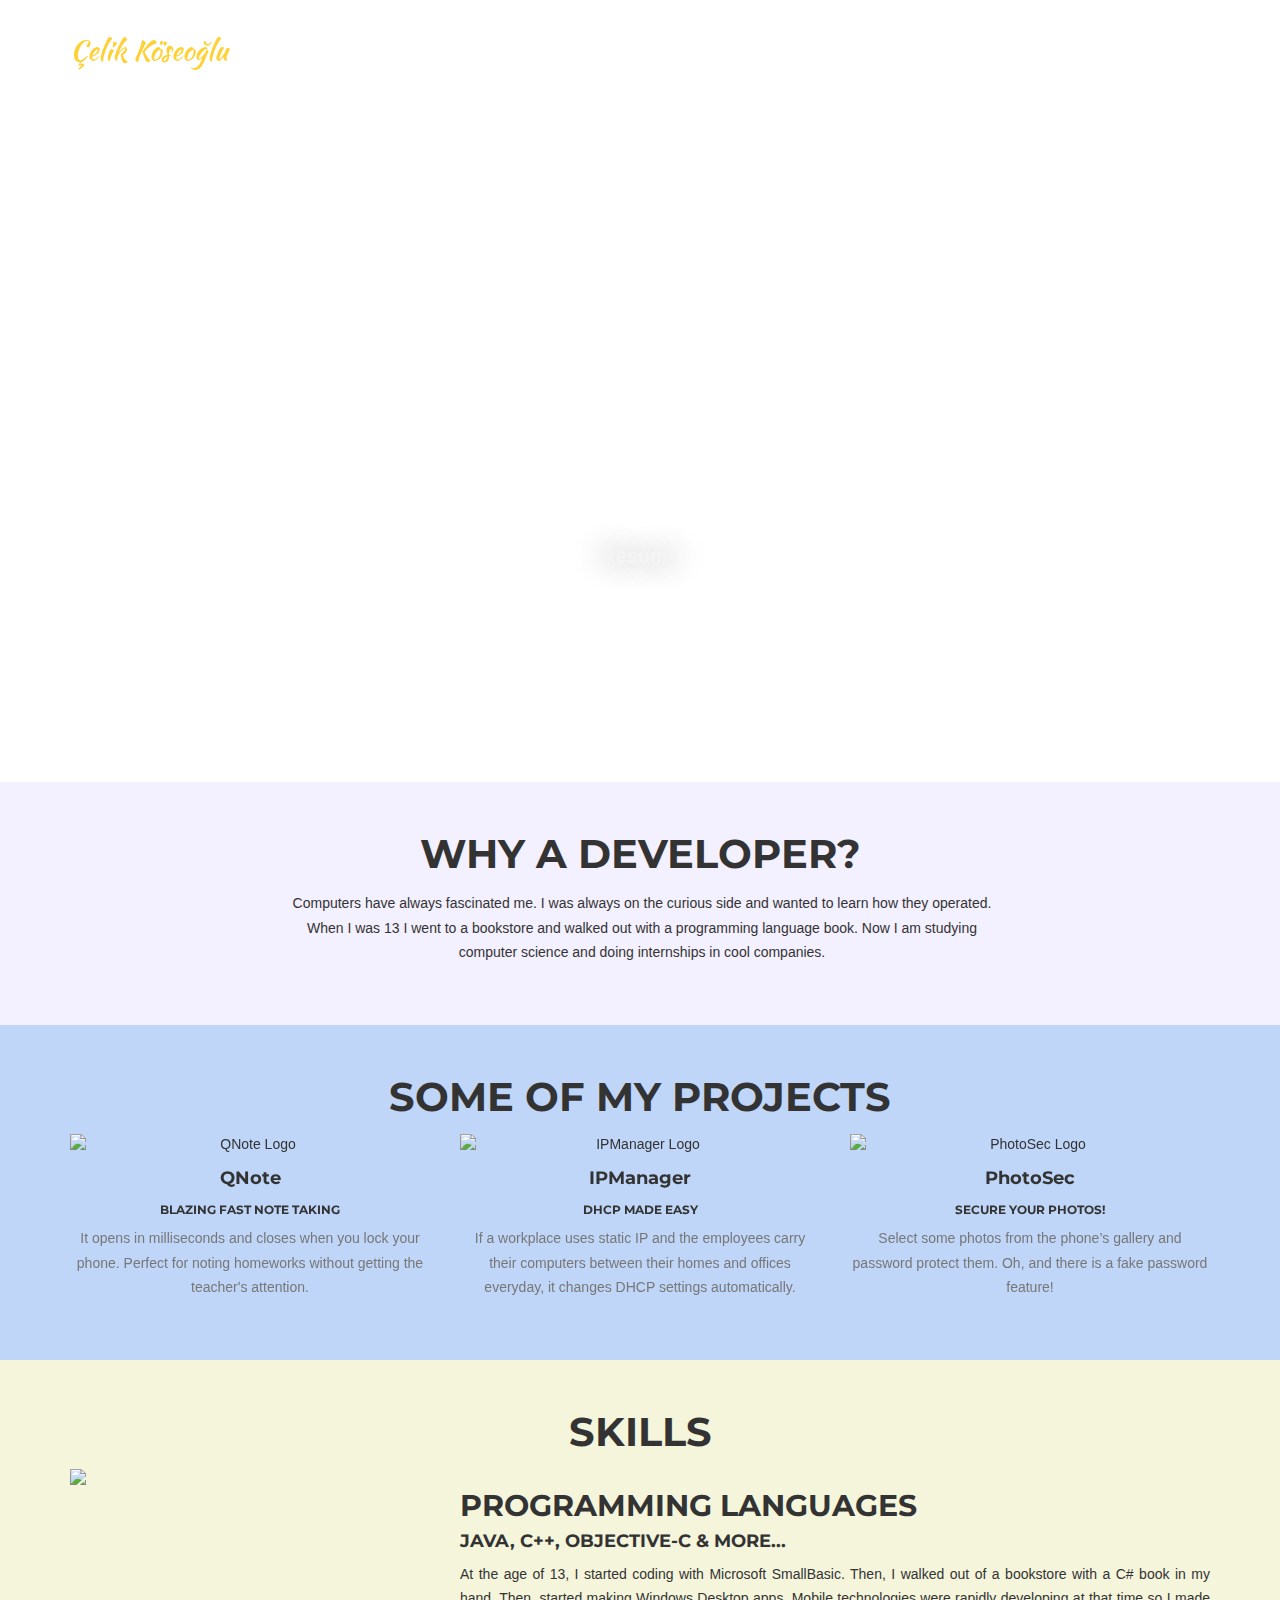
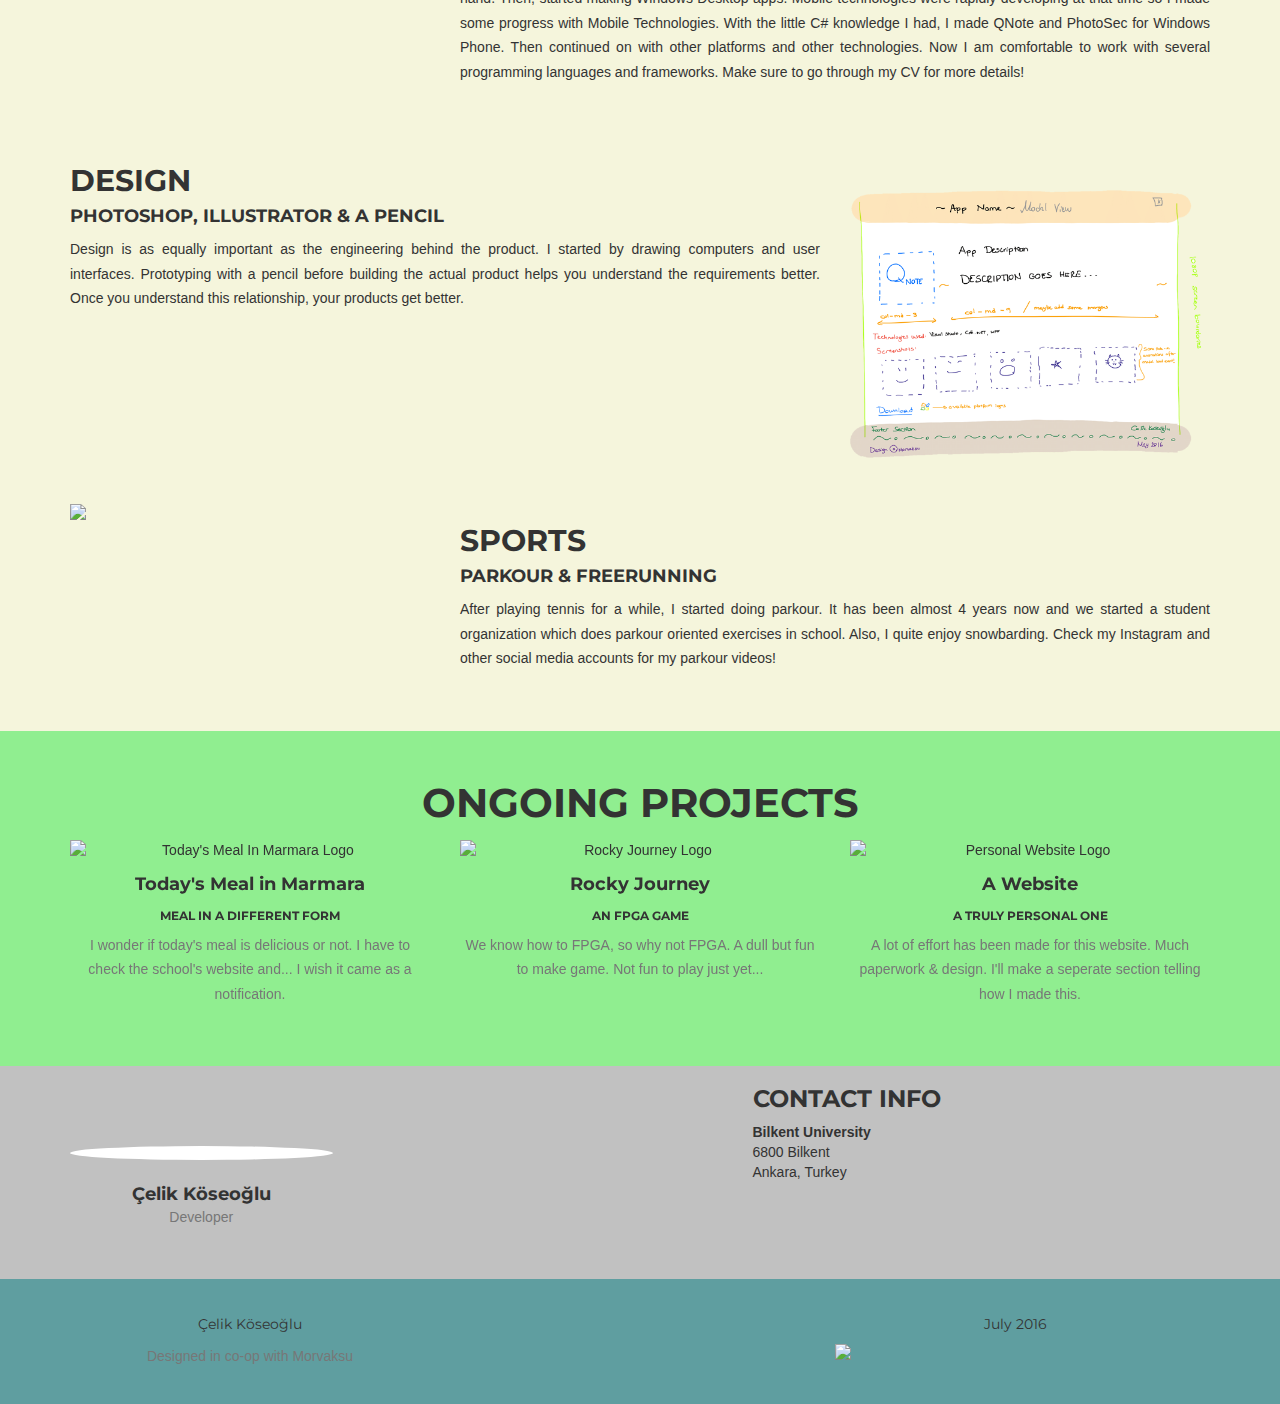
==== commit 40d0b9b2: "Change Log: -changed background colour of some sections -started using hover.css which provides hove" ====
--- a/Website/index.html
+++ b/Website/index.html
@@ -5,6 +5,7 @@
     <meta charset="utf-8">
     <meta name="viewport" content="width=device-width, initial-scale=1">
     <link rel="stylesheet" href="http://maxcdn.bootstrapcdn.com/bootstrap/3.3.6/css/bootstrap.min.css">
+    <link href="css/hover-min.css" rel="stylesheet" type="text/css">
     <script src="https://ajax.googleapis.com/ajax/libs/jquery/1.12.2/jquery.min.js"></script>
     <script src="http://maxcdn.bootstrapcdn.com/bootstrap/3.3.6/js/bootstrap.min.js"></script>
     <script src="https://ajax.googleapis.com/ajax/libs/jquery/1.12.2/jquery.min.js"></script>
@@ -63,7 +64,7 @@
     </div>
 </header>
 
-<section style="background: lightskyblue" id="whyADeveloper">
+<section style="background: #f3f0ff" id="whyADeveloper">
     <div class="container">
         <div class="row">
             <div class="col-lg-12 text-center">
@@ -77,7 +78,7 @@
     </div>
 </section>
 
-<section style="background: rgb(211, 238, 245);" id="projects">
+<section style="background: #bfd6f9;" id="projects">
     <div class="container">
         <div class="row">
             <div class="col-lg-12 text-center">
@@ -85,7 +86,7 @@
             </div>
         </div>
         <div class="row text-center">
-            <div data-toggle="modal" data-target="#qNoteModal" class="col-md-4">
+            <div data-toggle="modal" data-target="#qNoteModal" class="col-md-4 hvr-bounce-in">
                 <img class="img-responsive" src="images/QNote.png" alt="QNote Logo"/>
                 <h4 class="service-heading">QNote</h4>
                 <h6>Blazing fast note taking</h6>
@@ -93,7 +94,7 @@
                     noting homeworks without
                     getting the teacher's attention.</p>
             </div>
-            <div data-toggle="modal" data-target="#ipManagerModal" class="col-md-4">
+            <div data-toggle="modal" data-target="#ipManagerModal" class="col-md-4 hvr-bounce-in">
                 <img class="img-responsive" src="images/IPManager.png" alt="IPManager Logo"/>
                 <h4 class="service-heading">IPManager</h4>
                 <h6>DHCP made easy</h6>
@@ -101,7 +102,7 @@
                     their homes and offices
                     everyday, it changes DHCP settings automatically.</p>
             </div>
-            <div data-toggle="modal" data-target="#photoSecModal" class="col-md-4">
+            <div data-toggle="modal" data-target="#photoSecModal" class="col-md-4 hvr-bounce-in">
                 <img class="img-responsive" src="images/PhotoSec.png" alt="PhotoSec Logo"/>
                 <h4 class="service-heading">PhotoSec</h4>
                 <h6>secure your photos!</h6>
@@ -152,7 +153,7 @@
                 <p class="smallText">After playing tennis for a while, I started doing parkour. It has been almost 4
                     years now and
                     we started a student organization which does parkour oriented exercises in school. Also, I quite
-                    enjoy snowbarding.</p>
+                    enjoy snowbarding. Check my Instagram and other social media accounts for my parkour videos!</p>
             </hgroup>
 
         </div>
@@ -167,21 +168,21 @@
             </div>
         </div>
         <div class="row text-center">
-            <div data-toggle="modal" data-target="#marmaraModal" class="col-md-4">
+            <div data-toggle="modal" data-target="#marmaraModal" class="col-md-4 hvr-bounce-in">
                 <img class="img-responsive" src="images/notReady.png" alt="Today's Meal In Marmara Logo"/>
                 <h4 class="service-heading">Today's Meal in Marmara</h4>
                 <h6>meal in a different form</h6>
                 <p class="text-muted">I wonder if today's meal is delicious or not. I have to check the school's
                     website and... I wish it came as a notification.</p>
             </div>
-            <div data-toggle="modal" data-target="#rockyJourneyModal" class="col-md-4">
+            <div data-toggle="modal" data-target="#rockyJourneyModal" class="col-md-4 hvr-bounce-in">
                 <img class="img-responsive" src="images/rockyJourney.png" alt="Rocky Journey Logo"/>
                 <h4 class="service-heading">Rocky Journey</h4>
                 <h6>an FPGA game</h6>
                 <p class="text-muted">We know how to FPGA, so why not FPGA. A dull but fun to make game. Not fun to
                     play just yet...</p>
             </div>
-            <div data-toggle="modal" data-target="#websiteModal" class="col-md-4">
+            <div data-toggle="modal" data-target="#websiteModal" class="col-md-4 hvr-bounce-in">
                 <img class="img-responsive" src="images/websiteCodesIMac.png" alt="Personal Website Logo"/>
                 <h4 class="service-heading">A Website</h4>
                 <h6>a truly personal one</h6>
@@ -192,7 +193,7 @@
     </div>
 </section>
 
-<section id="contact">
+<section style="padding: 0px;" id="contact"> <!-- style is a workaround for the mobile site. -->
     <div class="blue-tint">
         <div class="container-wrapper">
             <div class="container">
@@ -228,14 +229,15 @@
         <div class="row">
             <div class="col-md-4">
                 <span class="copyright">Çelik Köseoğlu</span>
-                <p class="copyright text-muted"><strong>Proudly</strong> designed with Morvaksu</p>
+                <p class="copyright text-muted">Designed in co-op with Morvaksu</p>
             </div>
             <div class="col-md-4">
                 <ul class="list-inline social-buttons">
                     <li><a target="_blank" class="twitter" href="http://twitter.com/celikkoseoglu"><i
                             class="fa fa-twitter"></i></a>
                     </li>
-                    <li><a target="_blank" class="facebook" href="#"><i class="fa fa-facebook"></i></a>
+                    <li><a target="_blank" class="facebook" href="https://www.facebook.com/celikkoseoglu"><i
+                            class="fa fa-facebook"></i></a>
                     </li>
                     <li><a target="_blank" class="linkedin" href="http://linkedin.com/in/celikk"><i
                             class="fa fa-linkedin"></i></a>
@@ -251,7 +253,7 @@
                 </ul>
             </div>
             <div class="col-md-4 row">
-                <span class="copyright">May 2016</span>
+                <span class="copyright">July 2016</span>
                 <br>
                 <img style="max-height: 24px;" src="images/Signature.png" name="signature"
                      class="img-responsive img-centered"/>
@@ -322,7 +324,7 @@
                 <h4 class="modal-title">My Projects</h4>
             </div>
             <div class="modal-body row">
-                <img style="margin-top: 70px;" src="images/QNote.png" name="aboutme"
+                <img style="margin-top: 70px;" src="images/IPManager.png" name="aboutme"
                      class="img-responsive col-md-4"/>
                 <h3 class="media-heading">QNote</h3>
                 <h4 class="text-muted">DHCP made easy</h4>
@@ -366,7 +368,7 @@
                 <h4 class="modal-title">My Projects</h4>
             </div>
             <div class="modal-body row">
-                <img style="margin-top: 70px;" src="images/QNote.png" name="aboutme"
+                <img style="margin-top: 70px;" src="images/PhotoSec.png" name="aboutme"
                      class="img-responsive col-md-4"/>
                 <h3 class="media-heading">PhotoSec</h3>
                 <h4 class="text-muted">Secure your photos!</h4>
@@ -411,7 +413,7 @@
                 <h4 class="modal-title">My Projects</h4>
             </div>
             <div class="modal-body row">
-                <img style="margin-top: 70px;" src="images/QNote.png" name="aboutme"
+                <img style="margin-top: 70px;" src="images/notReady.png" name="aboutme"
                      class="img-responsive col-md-4"/>
                 <h3 class="media-heading">QNote</h3>
                 <h4 class="text-muted">Blazing fast note taking.</h4>
@@ -457,7 +459,7 @@
                 <h4 class="modal-title">My Projects</h4>
             </div>
             <div class="modal-body row">
-                <img style="margin-top: 70px;" src="images/QNote.png" name="aboutme"
+                <img style="margin-top: 70px;" src="images/rockyJourney.png" name="aboutme"
                      class="img-responsive col-md-4"/>
                 <h3 class="media-heading">QNote</h3>
                 <h4 class="text-muted">DHCP made easy</h4>
@@ -501,7 +503,7 @@
                 <h4 class="modal-title">My Projects</h4>
             </div>
             <div class="modal-body row">
-                <img style="margin-top: 70px;" src="images/QNote.png" name="aboutme"
+                <img style="margin-top: 70px;" src="images/websiteCodesIMac.png" name="aboutme"
                      class="img-responsive col-md-4"/>
                 <h3 class="media-heading">PhotoSec</h3>
                 <h4 class="text-muted">Secure your photos!</h4>
--- a/Website/css/agency.css
+++ b/Website/css/agency.css
@@ -64,11 +64,15 @@
 }
 
 a {
-    color: #fed136
+    color: #fed136;
+    -webkit-transition-duration: 0.3s;
+    transition-duration: 0.3s;
 }
 
 a:hover, a:focus, a:active, a.active {
-    color: #fec503
+    color: #fec503;
+    -webkit-transition-duration: 0.3s;
+    transition-duration: 0.3s;
 }
 
 h1, h2, h3, h4, h5, h6 {
@@ -670,10 +674,6 @@
     }
 }
 
-section {
-    padding: 100px 0;
-}
-
 section h2.section-heading {
     font-size: 40px;
     margin-top: 0;
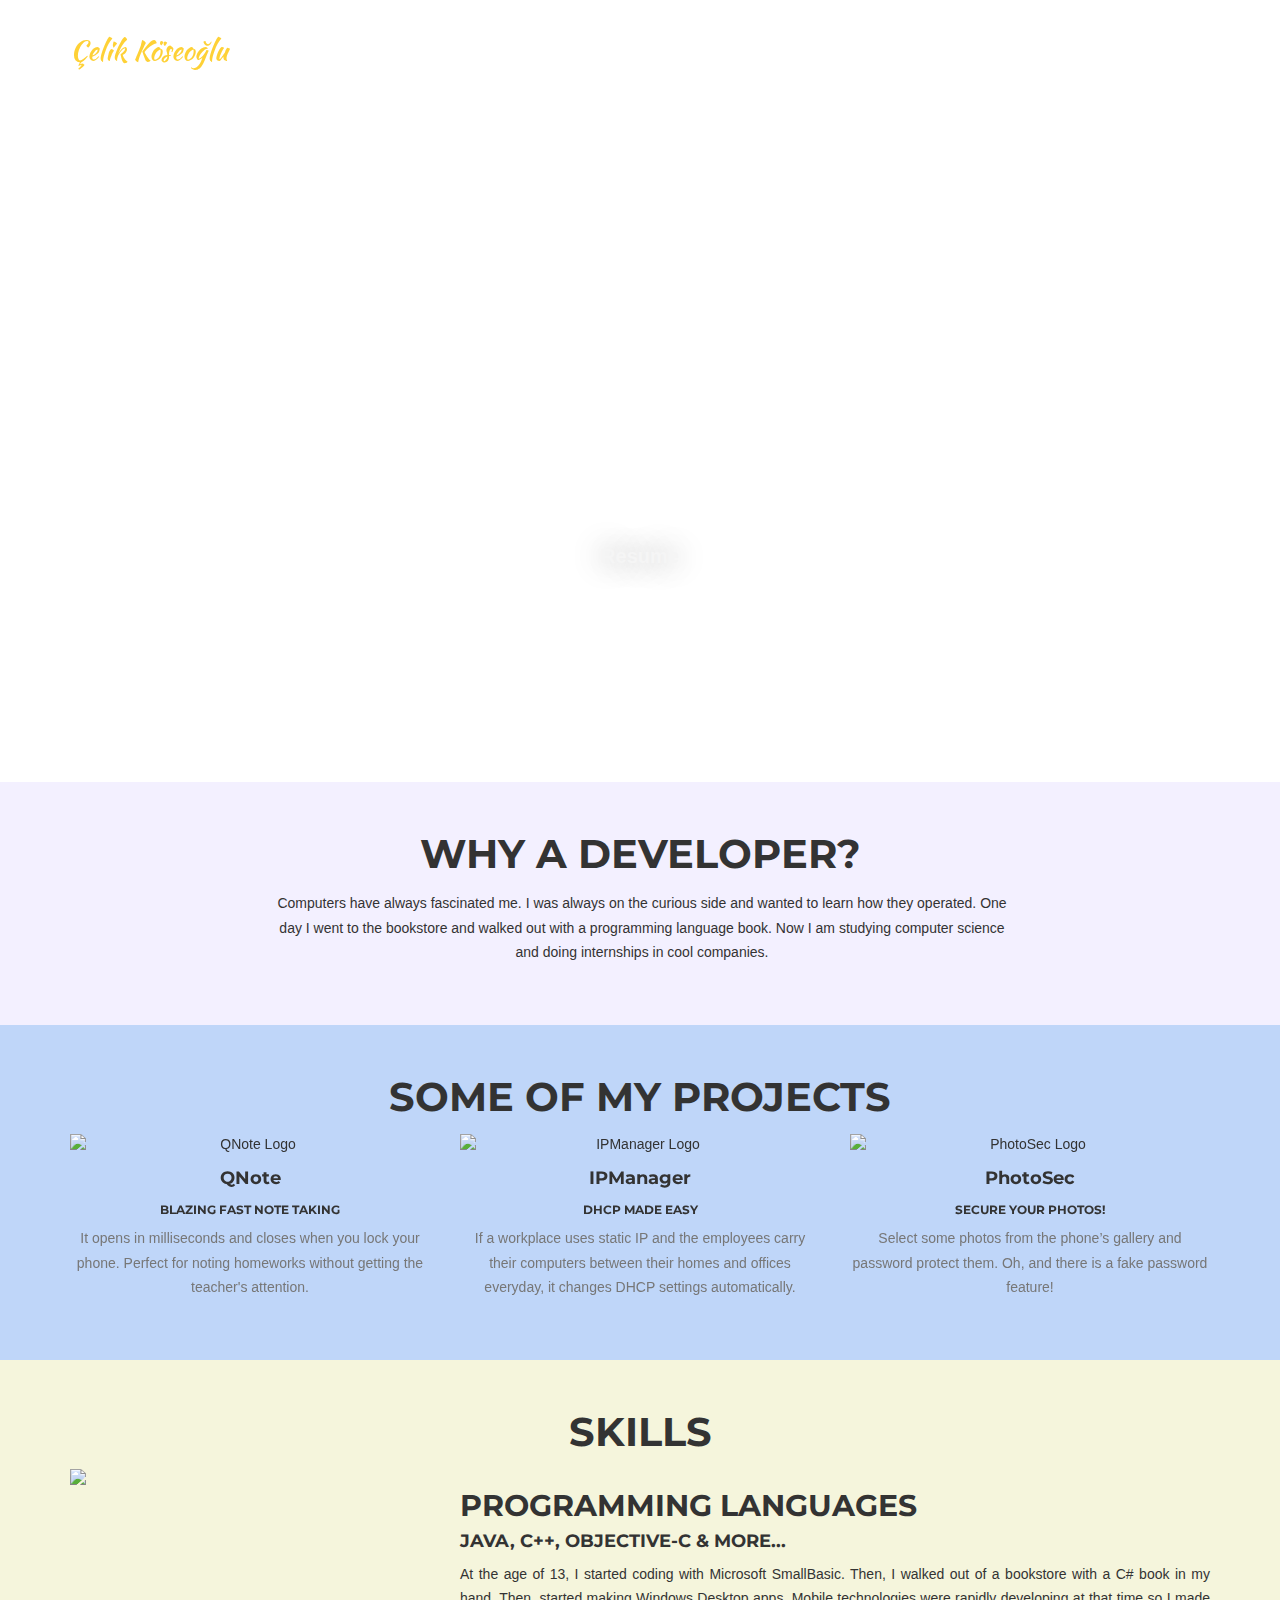
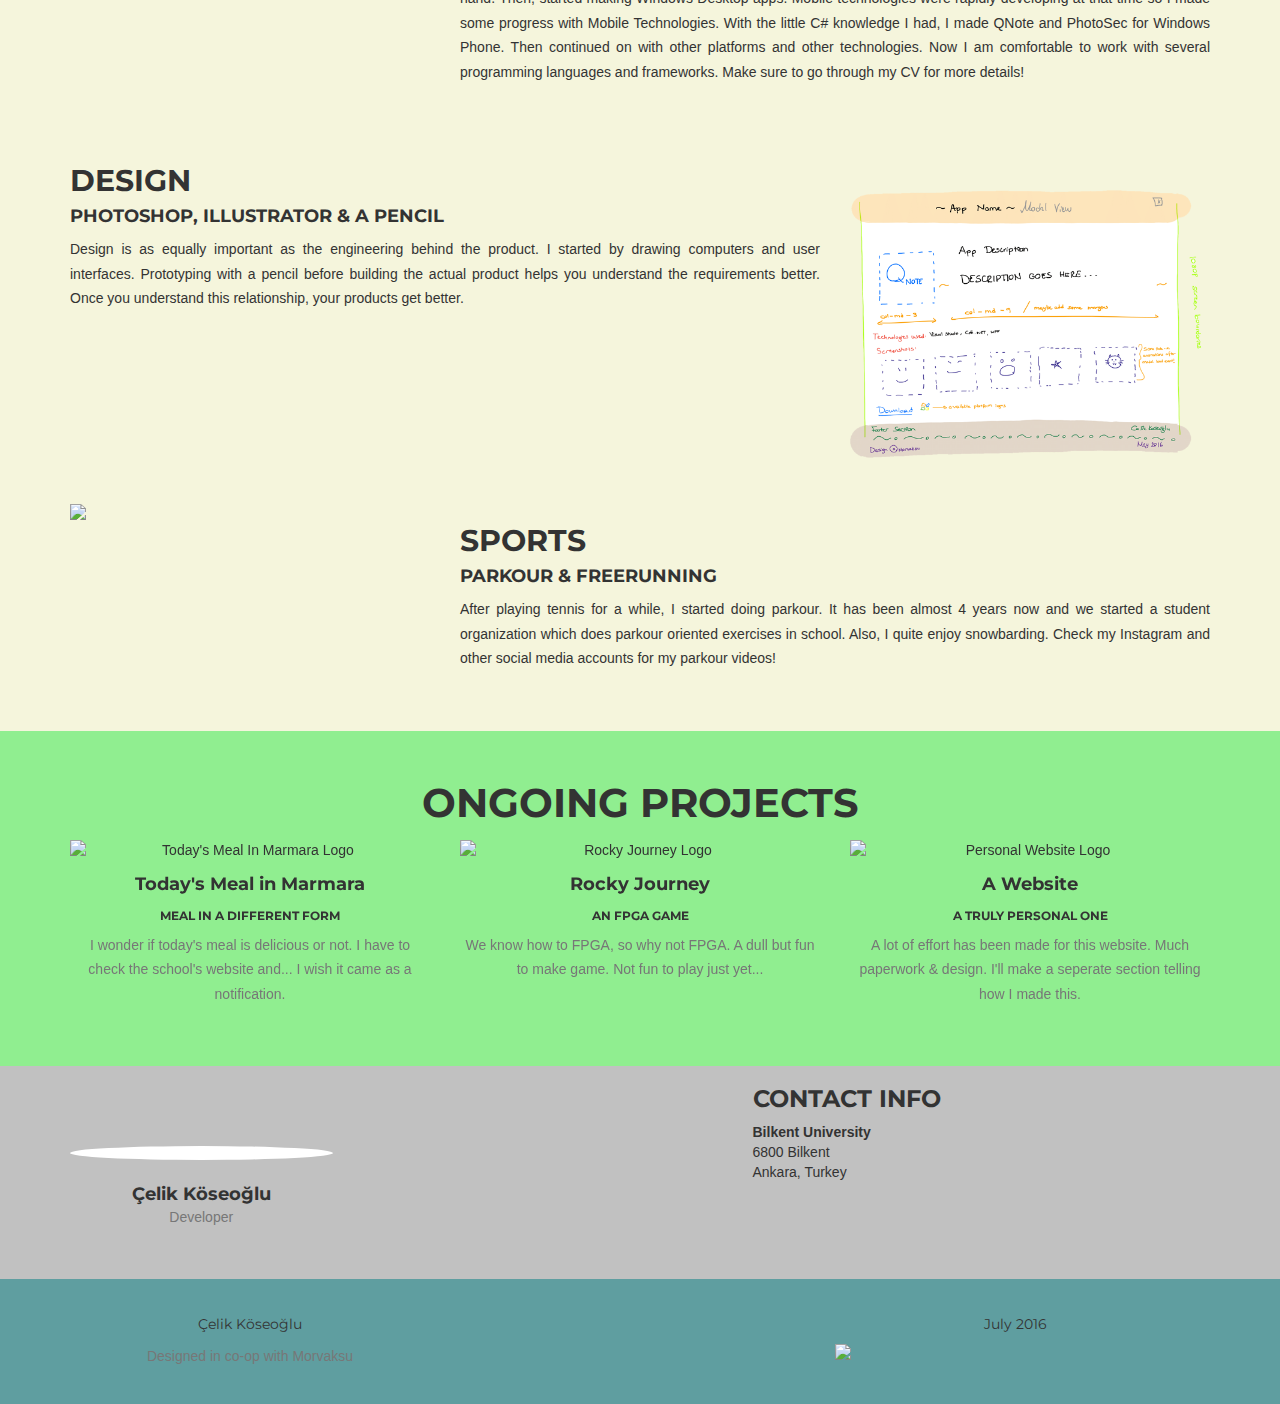
==== commit 1aff5317: "Change Log: -changed some content. Especially the modal content. -scrolling nav works but it does no" ====
--- a/Website/index.html
+++ b/Website/index.html
@@ -42,11 +42,10 @@
         <!-- Collect the nav links, forms, and other content for toggling -->
         <div class="collapse navbar-collapse" id="bs-example-navbar-collapse-1">
             <ul class="nav navbar-nav navbar-right">
-                <li><a class="active" href="#services">Home</a></li>
-                <li><a href="#portfolio">Apps</a></li>
-                <li><a href="#about">News</a></li>
-                <li><a href="#team">About</a></li>
-                <li><a href="#contact">Contact</a></li>
+                <li><a class="page-scroll" href="#projects">Projects</a></li>
+                <li><a class="page-scroll" href="#skills">Skills</a></li>
+                <li><a class="page-scroll" href="#ongoingProjects">Ongoing Projects</a></li>
+                <li><a class="page-scroll" href="#contact">Contact</a></li>
             </ul>
         </div>
         <!-- /.navbar-collapse -->
@@ -70,7 +69,7 @@
             <div class="col-lg-12 text-center">
                 <h2 class="section-heading">Why a developer?</h2>
                 <p class="col-md-8">Computers have always fascinated me. I was always on the curious side and wanted to
-                    learn how they operated. When I was 13 I went to a bookstore and walked out with a programming
+                    learn how they operated. One day I went to the bookstore and walked out with a programming
                     language book.
                     Now I am studying computer science and doing internships in cool companies.</p>
             </div>
@@ -270,51 +269,6 @@
 
 <script src="js/modalInjector.js"></script>
 
-<!--<div class="modal fade" id="qNoteModal" tabindex="-1" role="dialog" aria-labelledby="myModalLabel"
-     aria-hidden="true">
-    <div class="modal-dialog">
-        <div class="modal-content">
-            <div class="modal-header">
-                <button type="button" class="close" data-dismiss="modal" aria-hidden="true"></button>
-                <h4 class="modal-title">My Projects</h4>
-            </div>
-            <div class="modal-body row">
-
-                <h3 class="media-heading">QNote</h3>
-                <h4 class="text-muted">Blazing fast note taking.</h4>
-                <p>Makes note taking fast, simple and easy on Windows Phone devices. Unlike other note taking apps,
-                    QNote does not require the user to wait for a few seconds to get ready for note taking. It
-                    starts up in milliseconds, the user takes some notes and just locks the phone to close the
-                    application. Perfect for taking quick notes on the go!</p>
-                <hr>
-                <span><strong>Technologies Used: </strong></span>
-                <span class="label label-warning">Microsoft Visual Studio</span>
-                <span class="label label-info">C# .NET</span>
-                <span class="label label-info">WPF</span>
-                <br>
-                <span><strong>Download for: </strong></span>
-                <span class="label label-warning">Windows Phone</span>
-                <span class="label label-info">Windows</span>
-                <hr>
-                <span><strong>Screenshots: </strong></span><br>
-                <img src="https://store-images.s-microsoft.com/image/apps.33276.13510798883027555.c7c88434-62d2-4a0d-96bc-8df0c3cce760.30addeb0-5df9-4d6c-bc54-aa89bb3283d2?w=580&h=326&q=60&mode=letterbox&background=black"
-                     height="120"/>
-                <img src="https://store-images.s-microsoft.com/image/apps.51470.13510798883027555.a9832685-2e0b-4c53-bc5e-6d37871fd3d2.0db025c6-d0d2-4dd7-8b62-2301bc4b4719?w=580&h=326&q=60&mode=letterbox&background=black"
-                     height="120"/>
-                <img src="https://store-images.s-microsoft.com/image/apps.30907.13510798883027555.06c1a6aa-6927-460a-a35f-a226d4a8e379.27fcefcc-9e6d-46d5-a16c-61c62ab110e0?w=580&h=326&q=60&mode=letterbox&background=black"
-                     height="120"/>
-            </div>
-            <div class="modal-footer">
-                <center>
-                    <button type="button" class="btn btn-default" data-dismiss="modal">I'm not interested in this
-                        anymore.
-                    </button>
-                </center>
-            </div>
-        </div>
-    </div>
-</div>-->
-
 <div class="modal fade" id="ipManagerModal" tabindex="-1" role="dialog" aria-labelledby="myModalLabel"
      aria-hidden="true">
     <div class="modal-dialog">
@@ -375,7 +329,7 @@
                 <p>Select some photos from the phone’s gallery and password protect them. PhotoSec uses
                     multi-threading to display and render photos much faster when compared to other similar
                     applications in the store. Also, it was the 36th most downloaded application from the Windows
-                    Phone Store. PhotoSec was written in C# XAML.</p>
+                    Phone Store after the addition of the fake password feature!</p>
                 <hr>
                 <span><strong>Technologies Used: </strong></span>
                 <span class="label label-warning">Microsoft Visual Studio</span>
@@ -415,29 +369,24 @@
             <div class="modal-body row">
                 <img style="margin-top: 70px;" src="images/notReady.png" name="aboutme"
                      class="img-responsive col-md-4"/>
-                <h3 class="media-heading">QNote</h3>
-                <h4 class="text-muted">Blazing fast note taking.</h4>
-                <p>Makes note taking fast, simple and easy on Windows Phone devices. Unlike other note taking apps,
-                    QNote does not require the user to wait for a few seconds to get ready for note taking. It
-                    starts up in milliseconds, the user takes some notes and just locks the phone to close the
-                    application. Perfect for taking quick notes on the go!</p>
-                <hr>
-                <span><strong>Technologies Used: </strong></span>
-                <span class="label label-warning">Microsoft Visual Studio</span>
-                <span class="label label-info">C# .NET</span>
-                <span class="label label-info">WPF</span>
-                <br>
-                <span><strong>Download for: </strong></span>
-                <span class="label label-warning">Windows Phone</span>
-                <span class="label label-info">Windows</span>
-                <hr>
-                <span><strong>Screenshots: </strong></span><br>
-                <img src="https://store-images.s-microsoft.com/image/apps.33276.13510798883027555.c7c88434-62d2-4a0d-96bc-8df0c3cce760.30addeb0-5df9-4d6c-bc54-aa89bb3283d2?w=580&h=326&q=60&mode=letterbox&background=black"
-                     height="120"/>
-                <img src="https://store-images.s-microsoft.com/image/apps.51470.13510798883027555.a9832685-2e0b-4c53-bc5e-6d37871fd3d2.0db025c6-d0d2-4dd7-8b62-2301bc4b4719?w=580&h=326&q=60&mode=letterbox&background=black"
-                     height="120"/>
-                <img src="https://store-images.s-microsoft.com/image/apps.30907.13510798883027555.06c1a6aa-6927-460a-a35f-a226d4a8e379.27fcefcc-9e6d-46d5-a16c-61c62ab110e0?w=580&h=326&q=60&mode=letterbox&background=black"
-                     height="120"/>
+                <h3 class="media-heading">Today's Meal in Marmara</h3>
+                <h4 class="text-muted">Lunch as a different form</h4>
+                <p>Most students wonder what is today's food in the cafeteria. Everyone goes to the school's website to
+                    learn about today's menu. What if we could send the menu to people's phones at 11:30 every day? Also
+                    people could vote for the food. Therefore this application could also benefit the cafeteria
+                    management. Or not?</p>
+                <hr>
+                <span><strong>Technologies to Use: </strong></span>
+                <span class="label label-warning">Xcode</span>
+                <span class="label label-warning">Android Studio</span>
+                <span class="label label-warning">And some other stuff  that I don't know yet</span>
+                <br>
+                <span><strong>Will be available for: </strong></span>
+                <span class="label label-warning">Windows Phone?</span>
+                <span class="label label-info">iOS</span>
+                <span class="label label-info">Android</span>
+                <hr>
+                <span><strong>UI Designs not available yet... </strong></span><br>
             </div>
             <div class="modal-footer">
                 <center>
@@ -461,27 +410,21 @@
             <div class="modal-body row">
                 <img style="margin-top: 70px;" src="images/rockyJourney.png" name="aboutme"
                      class="img-responsive col-md-4"/>
-                <h3 class="media-heading">QNote</h3>
-                <h4 class="text-muted">DHCP made easy</h4>
-                <p>If a workplace uses static IP and the employees carry their computers between their homes and
-                    offices everyday, IPManager changes DHCP settings automatically, which saves everyone
-                    approximately one minute per day.</p>
+                <h3 class="media-heading">Rocky Journey</h3>
+                <h4 class="text-muted">Making use of that LED Matrix</h4>
+                <p>This might be one of the coolest projects I've done at school. The game is played on an 8x8 LED
+                    Matrix and 2 buttons. Obstacles are generated randomly and you have your 2 buttons on the Spartan 3E
+                    card to avoid them by going up and down. You have 3 lives. Give it a try!</p>
                 <hr>
                 <span><strong>Technologies Used: </strong></span>
-                <span class="label label-warning">Microsoft Visual Studio</span>
-                <span class="label label-info">C# .NET</span>
-                <span class="label label-info">WPF</span>
+                <span class="label label-warning">XiLinx ISE Design Suite</span>
+                <span class="label label-info">Verilog</span>
+                <span class="label label-info">Spantan 3E FPGA Board</span>
                 <br>
                 <span><strong>Download for: </strong></span>
-                <span class="label label-info">Windows</span>
-                <hr>
-                <span><strong>Screenshots: </strong></span><br>
-                <img src="https://store-images.s-microsoft.com/image/apps.33276.13510798883027555.c7c88434-62d2-4a0d-96bc-8df0c3cce760.30addeb0-5df9-4d6c-bc54-aa89bb3283d2?w=580&h=326&q=60&mode=letterbox&background=black"
-                     height="120"/>
-                <img src="https://store-images.s-microsoft.com/image/apps.51470.13510798883027555.a9832685-2e0b-4c53-bc5e-6d37871fd3d2.0db025c6-d0d2-4dd7-8b62-2301bc4b4719?w=580&h=326&q=60&mode=letterbox&background=black"
-                     height="120"/>
-                <img src="https://store-images.s-microsoft.com/image/apps.30907.13510798883027555.06c1a6aa-6927-460a-a35f-a226d4a8e379.27fcefcc-9e6d-46d5-a16c-61c62ab110e0?w=580&h=326&q=60&mode=letterbox&background=black"
-                     height="120"/>
+                <span class="label label-info">XiLinx Project</span>
+                <hr>
+                <span><strong>Screenshots are going to be provided soon... </strong></span><br>
             </div>
             <div class="modal-footer">
                 <center>
@@ -505,28 +448,21 @@
             <div class="modal-body row">
                 <img style="margin-top: 70px;" src="images/websiteCodesIMac.png" name="aboutme"
                      class="img-responsive col-md-4"/>
-                <h3 class="media-heading">PhotoSec</h3>
-                <h4 class="text-muted">Secure your photos!</h4>
-                <p>Select some photos from the phone’s gallery and password protect them. PhotoSec uses
-                    multi-threading to display and render photos much faster when compared to other similar
-                    applications in the store. Also, it was the 36th most downloaded application from the Windows
-                    Phone Store. PhotoSec was written in C# XAML.</p>
+                <h3 class="media-heading">Personal Website</h3>
+                <h4 class="text-muted">Every Developer Needs One</h4>
+                <p>Every wizard developer requires a personal website to tell about their skills. I've started to work
+                    on this in September 2015 and it is still occupying my time for development. I've learnt a lot of
+                    HTML, CSS &amp; JavaScript during the development of this website.</p>
                 <hr>
                 <span><strong>Technologies Used: </strong></span>
-                <span class="label label-warning">Microsoft Visual Studio</span>
-                <span class="label label-info">C# .NET</span>
-                <span class="label label-info">WPF</span>
-                <br>
-                <span><strong>Download for: </strong></span>
-                <span class="label label-warning">Windows Phone</span>
-                <hr>
-                <span><strong>Screenshots: </strong></span><br>
-                <img src="https://store-images.s-microsoft.com/image/apps.33276.13510798883027555.c7c88434-62d2-4a0d-96bc-8df0c3cce760.30addeb0-5df9-4d6c-bc54-aa89bb3283d2?w=580&h=326&q=60&mode=letterbox&background=black"
-                     height="120"/>
-                <img src="https://store-images.s-microsoft.com/image/apps.51470.13510798883027555.a9832685-2e0b-4c53-bc5e-6d37871fd3d2.0db025c6-d0d2-4dd7-8b62-2301bc4b4719?w=580&h=326&q=60&mode=letterbox&background=black"
-                     height="120"/>
-                <img src="https://store-images.s-microsoft.com/image/apps.30907.13510798883027555.06c1a6aa-6927-460a-a35f-a226d4a8e379.27fcefcc-9e6d-46d5-a16c-61c62ab110e0?w=580&h=326&q=60&mode=letterbox&background=black"
-                     height="120"/>
+                <span class="label label-warning">Bootstrap</span>
+                <span class="label label-info">HTML, CSS &amp; JavaScript</span>
+                <span class="label label-info">IntelliJ IDEA Live Edit Plugin</span>
+                <br>
+                <span><strong>Available for: </strong></span>
+                <span class="label label-warning">All internet enabled devices</span>
+                <hr>
+                <span><strong>Check out my GitHub page for this Website's history: </strong></span><br>
             </div>
             <div class="modal-footer">
                 <center>
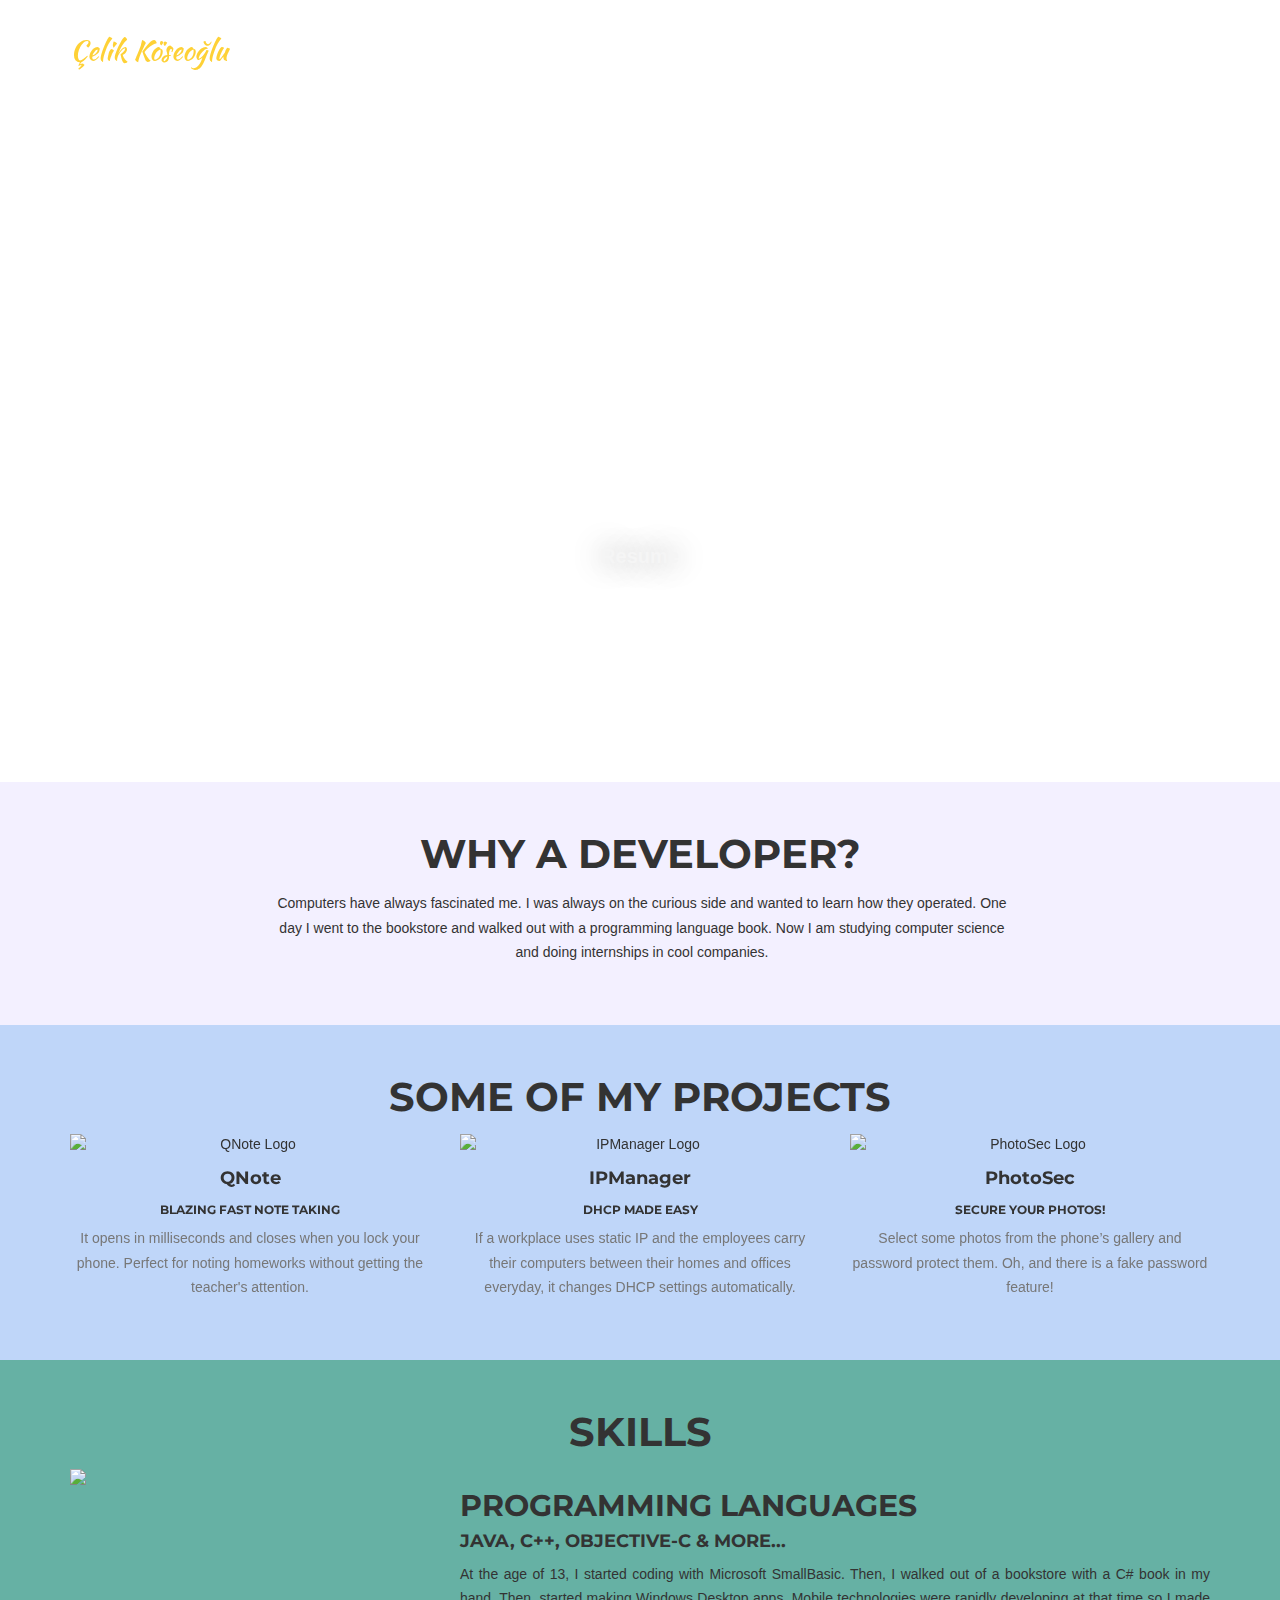
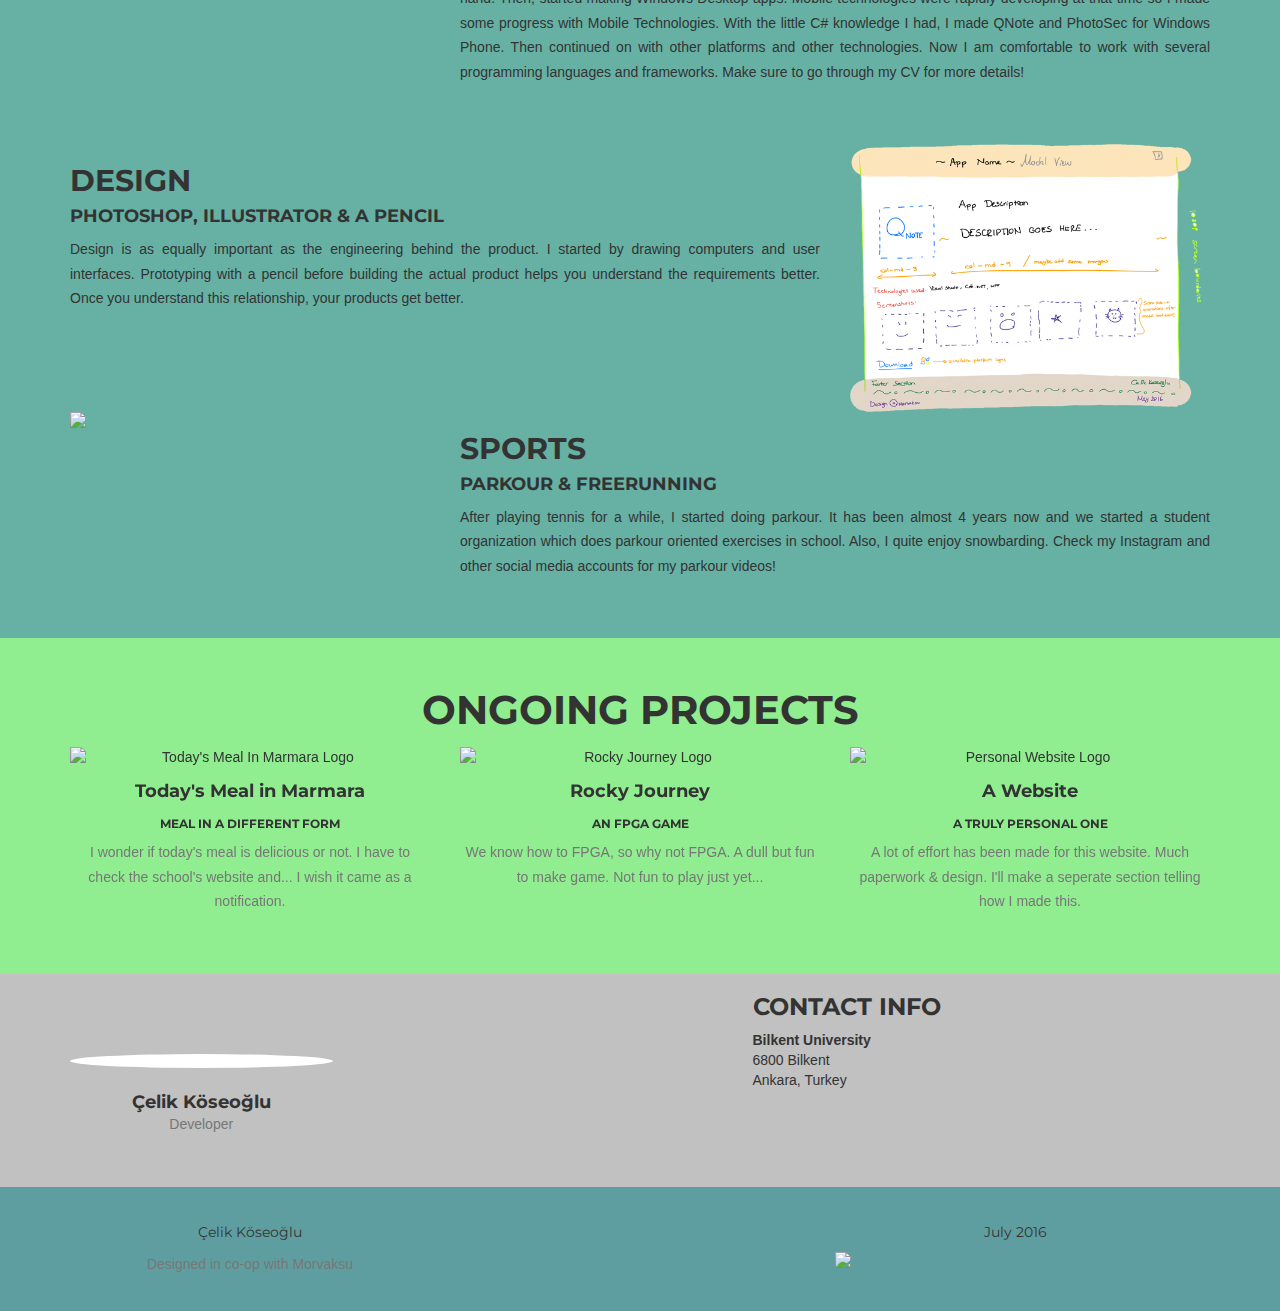
==== commit dea6e22f: "Change Log: -changed Skills sections background -adjusted the height of designElements.png (going to" ====
--- a/Website/index.html
+++ b/Website/index.html
@@ -112,7 +112,7 @@
     </div>
 </section>
 
-<section style="background: beige" id="skills">
+<section style="background: #66b1a4" id="skills">
     <div class="container">
         <div class="row">
             <div class="col-lg-12 text-center">
@@ -192,7 +192,7 @@
     </div>
 </section>
 
-<section style="padding: 0px;" id="contact"> <!-- style is a workaround for the mobile site. -->
+<section style="padding: 0;" id="contact"> <!-- style is a workaround for the mobile site. -->
     <div class="blue-tint">
         <div class="container-wrapper">
             <div class="container">
--- a/Website/css/agency.css
+++ b/Website/css/agency.css
@@ -689,6 +689,12 @@
     margin-bottom: 75px
 }
 
+.vcenter {
+    display: inline-block;
+    vertical-align: middle;
+    float: none;
+}
+
 #contact {
     background: url("../images/maps.jpeg") scroll center center;
     -webkit-background-size: cover;
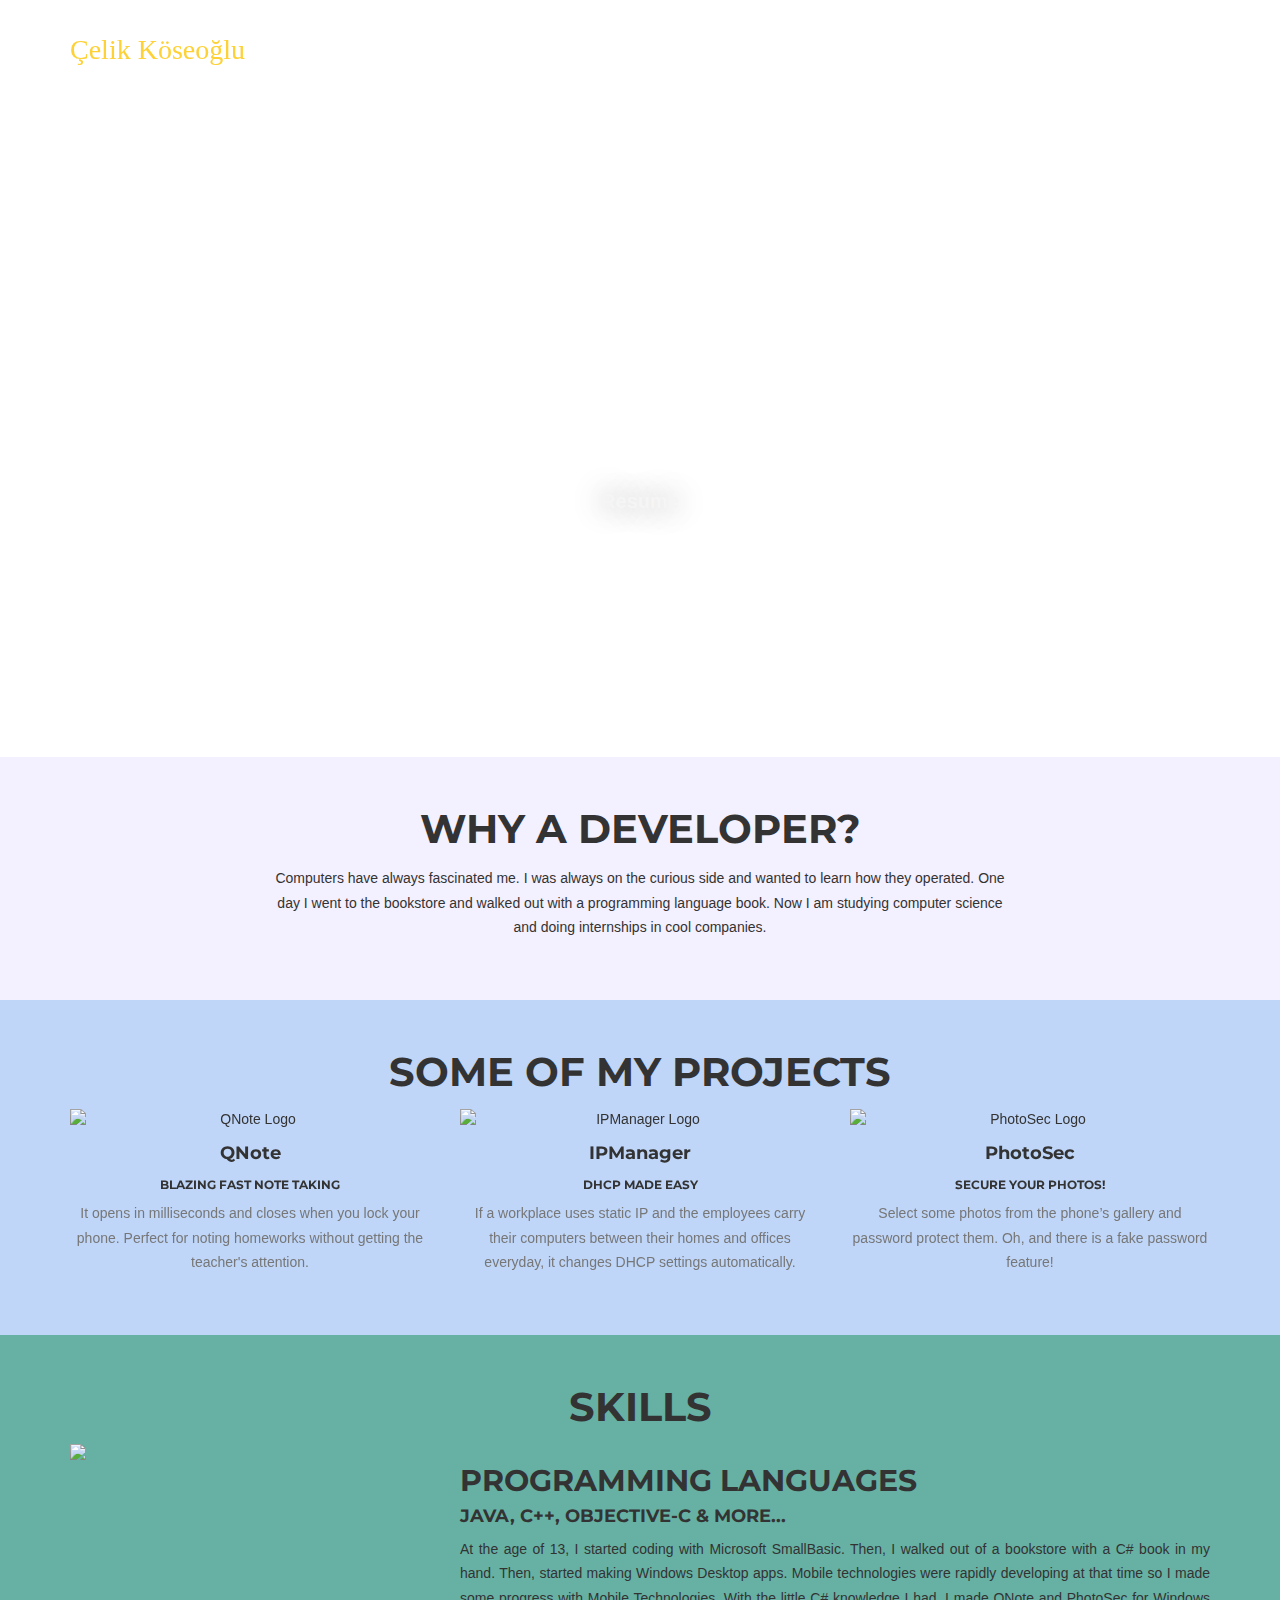
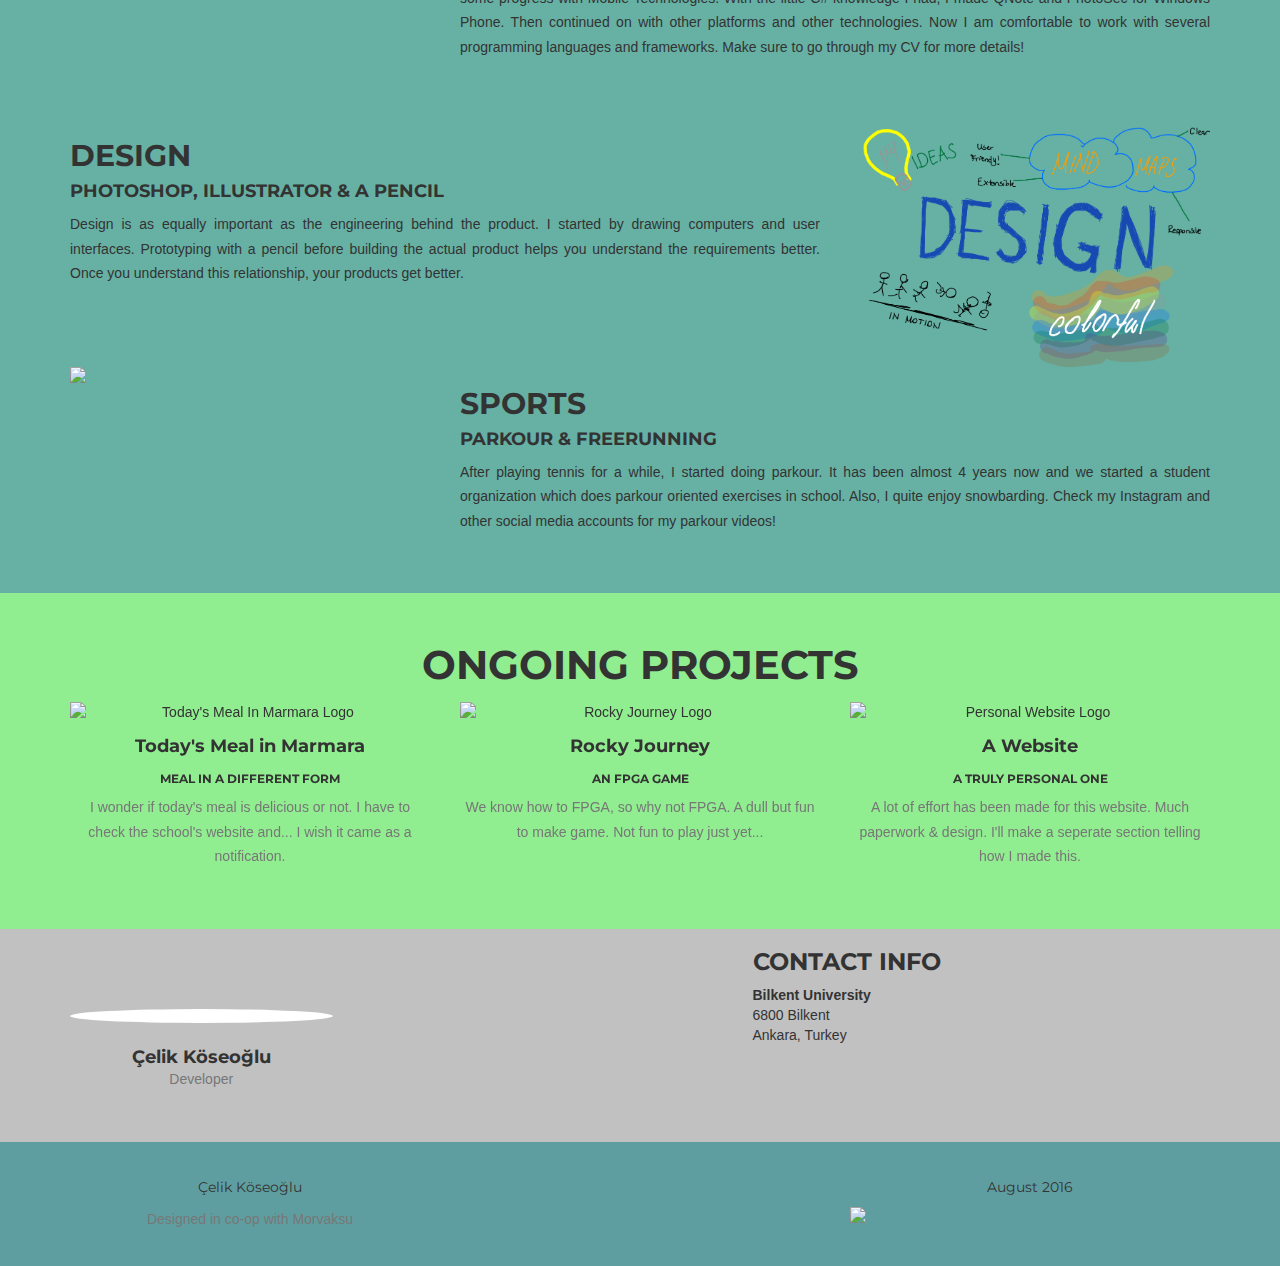
==== commit 6f0cb5e3: "Change Log:" ====
--- a/Website/index.html
+++ b/Website/index.html
@@ -1,9 +1,9 @@
 <!DOCTYPE html>
 <html lang="en">
 <head>
-    <title>Celiks Website</title>
+    <title>Çelik Köseoğlu</title>
     <meta charset="utf-8">
-    <meta name="viewport" content="width=device-width, initial-scale=1">
+    <meta name="viewport" content="width=device-width, initial-scale=1.0">
     <link rel="stylesheet" href="http://maxcdn.bootstrapcdn.com/bootstrap/3.3.6/css/bootstrap.min.css">
     <link href="css/hover-min.css" rel="stylesheet" type="text/css">
     <script src="https://ajax.googleapis.com/ajax/libs/jquery/1.12.2/jquery.min.js"></script>
@@ -36,7 +36,8 @@
                 <span class="icon-bar"></span>
                 <span class="icon-bar"></span>
             </button>
-            <a class="navbar-brand page-scroll" href="#page-top">Çelik Köseoğlu</a>
+            <a class="navbar-brand page-scroll" href="#page-top">Çelik Köseo&#287lu</a>
+            <!-- https://www.terena.org/activities/multiling/euroml/tests/html-eurolat1.html - the fix for special character on surname-->
         </div>
 
         <!-- Collect the nav links, forms, and other content for toggling -->
@@ -121,40 +122,39 @@
         </div>
         <div class="row text-justify">
             <img class="img-responsive col-md-4" src="images/MacBook-Pro-mockup.png">
-            <hgroup class="col-md-8">
+            <div class="col-md-8">
                 <h2>Programming Languages</h2>
                 <h4>Java, C++, Objective-C &amp; more...</h4>
-                <p class="smallText">At the age of 13, I started coding with Microsoft SmallBasic. Then, I
+                <p>At the age of 13, I started coding with Microsoft SmallBasic. Then, I
                     walked out of a bookstore with a C# book in my hand. Then, started making Windows Desktop apps.
                     Mobile technologies were rapidly
                     developing at that time so I made some progress with Mobile Technologies. With the little C#
                     knowledge I had, I made QNote and PhotoSec for Windows Phone. Then continued on with other
                     platforms and other technologies. Now I am comfortable to work with several programming languages
                     and frameworks. Make sure to go through my CV for more details!</p>
-            </hgroup>
+            </div>
         </div>
         <div style="padding-top: 50px;" class="row text-justify">
-            <hgroup class="col-md-8">
+            <img class="img-responsive col-md-4 pull-right" src="images/design.png">
+            <div class="col-md-8">
                 <h2>Design</h2>
                 <h4>Photoshop, Illustrator &amp; a pencil</h4>
-                <p class="smallText">Design is as equally important as the engineering behind the product. I started by
+                <p>Design is as equally important as the engineering behind the product. I started by
                     drawing computers and user interfaces.
                     Prototyping with a pencil before building the actual product helps you understand the requirements
                     better. Once you understand this relationship, your products get better.</p>
-            </hgroup>
-            <img class="img-responsive col-md-4 pull-right" src="images/designElements.png">
+            </div>
         </div>
         <div class="row text-justify">
             <img class="img-responsive col-md-4" src="images/parkour.png">
-            <hgroup class="col-md-8">
+            <div class="col-md-8">
                 <h2>Sports</h2>
                 <h4>Parkour &amp; Freerunning</h4>
-                <p class="smallText">After playing tennis for a while, I started doing parkour. It has been almost 4
+                <p>After playing tennis for a while, I started doing parkour. It has been almost 4
                     years now and
                     we started a student organization which does parkour oriented exercises in school. Also, I quite
                     enjoy snowbarding. Check my Instagram and other social media accounts for my parkour videos!</p>
-            </hgroup>
-
+            </div>
         </div>
     </div>
 </section>
@@ -251,8 +251,8 @@
                     </li>
                 </ul>
             </div>
-            <div class="col-md-4 row">
-                <span class="copyright">July 2016</span>
+            <div class="col-md-4">
+                <span class="copyright">August 2016</span>
                 <br>
                 <img style="max-height: 24px;" src="images/Signature.png" name="signature"
                      class="img-responsive img-centered"/>
@@ -304,8 +304,7 @@
             </div>
             <div class="modal-footer">
                 <center>
-                    <button type="button" class="btn btn-default" data-dismiss="modal">I'm not interested in this
-                        anymore.
+                    <button type="button" class="btn btn-default" data-dismiss="modal">Close
                     </button>
                 </center>
             </div>
@@ -349,8 +348,7 @@
             </div>
             <div class="modal-footer">
                 <center>
-                    <button type="button" class="btn btn-default" data-dismiss="modal">I'm not interested in this
-                        anymore.
+                    <button type="button" class="btn btn-default" data-dismiss="modal">Close
                     </button>
                 </center>
             </div>
@@ -390,8 +388,7 @@
             </div>
             <div class="modal-footer">
                 <center>
-                    <button type="button" class="btn btn-default" data-dismiss="modal">I'm not interested in this
-                        anymore.
+                    <button type="button" class="btn btn-default" data-dismiss="modal">Close
                     </button>
                 </center>
             </div>
@@ -428,8 +425,7 @@
             </div>
             <div class="modal-footer">
                 <center>
-                    <button type="button" class="btn btn-default" data-dismiss="modal">I'm not interested in this
-                        anymore.
+                    <button type="button" class="btn btn-default" data-dismiss="modal">Close
                     </button>
                 </center>
             </div>
@@ -466,8 +462,7 @@
             </div>
             <div class="modal-footer">
                 <center>
-                    <button type="button" class="btn btn-default" data-dismiss="modal">I'm not interested in this
-                        anymore.
+                    <button type="button" class="btn btn-default" data-dismiss="modal">Close
                     </button>
                 </center>
             </div>
--- a/Website/css/agency.css
+++ b/Website/css/agency.css
@@ -6,6 +6,11 @@
 @font-face {
     font-family: thinFont;
     src: url(../fonts/zhcz-_WihjSQC0oHJ9TCYL3hpw3pgy2gAi-Ip7WPMi0.woff);
+}
+
+@font-face {
+    font-family: kaushan;
+    src: url(../fonts/KaushanScript-Regular.otf);
 }
 
 body {
@@ -35,7 +40,6 @@
     float:none;
     display:inline-block;
     vertical-align:middle;
-    margin-right:-4px;
 }
 
 .text-muted {
@@ -100,7 +104,7 @@
 
 .navbar-default .navbar-brand {
     color: #fed136;
-    font-family: "Kaushan Script", "Helvetica Neue", Helvetica, Arial, cursive
+    font-family: kaushan
 }
 
 .navbar-default .navbar-brand:hover, .navbar-default .navbar-brand:focus, .navbar-default .navbar-brand:active, .navbar-default .navbar-brand.active {
@@ -227,7 +231,6 @@
         text-transform: uppercase;
         font-weight: 700;
         font-size: 75px;
-        line-height: 75px;
         margin-bottom: 50px
     }
 }
@@ -518,13 +521,13 @@
 }
 
 .navbar-default {
-    background-color: #222;
+    background-color: rgba(63, 79, 109, 0.9);
     border-color: transparent
 }
 
 .navbar-default .navbar-brand {
     color: #fed136;
-    font-family: "Kaushan Script", "Helvetica Neue", Helvetica, Arial, cursive
+    font-family: kaushan
 }
 
 .navbar-default .navbar-brand:hover, .navbar-default .navbar-brand:focus, .navbar-default .navbar-brand:active, .navbar-default .navbar-brand.active {
@@ -653,8 +656,8 @@
 
 @media (min-width: 768px) {
     header .intro-text {
-        padding-top: 300px;
-        padding-bottom: 200px
+        padding-top: 250px;
+        padding-bottom: 230px
     }
 
     header .intro-text .intro-lead-in {
@@ -669,8 +672,7 @@
         text-transform: uppercase;
         font-weight: 700;
         font-size: 75px;
-        line-height: 75px;
-        margin-bottom: 50px
+        margin-bottom: 70px
     }
 }
 
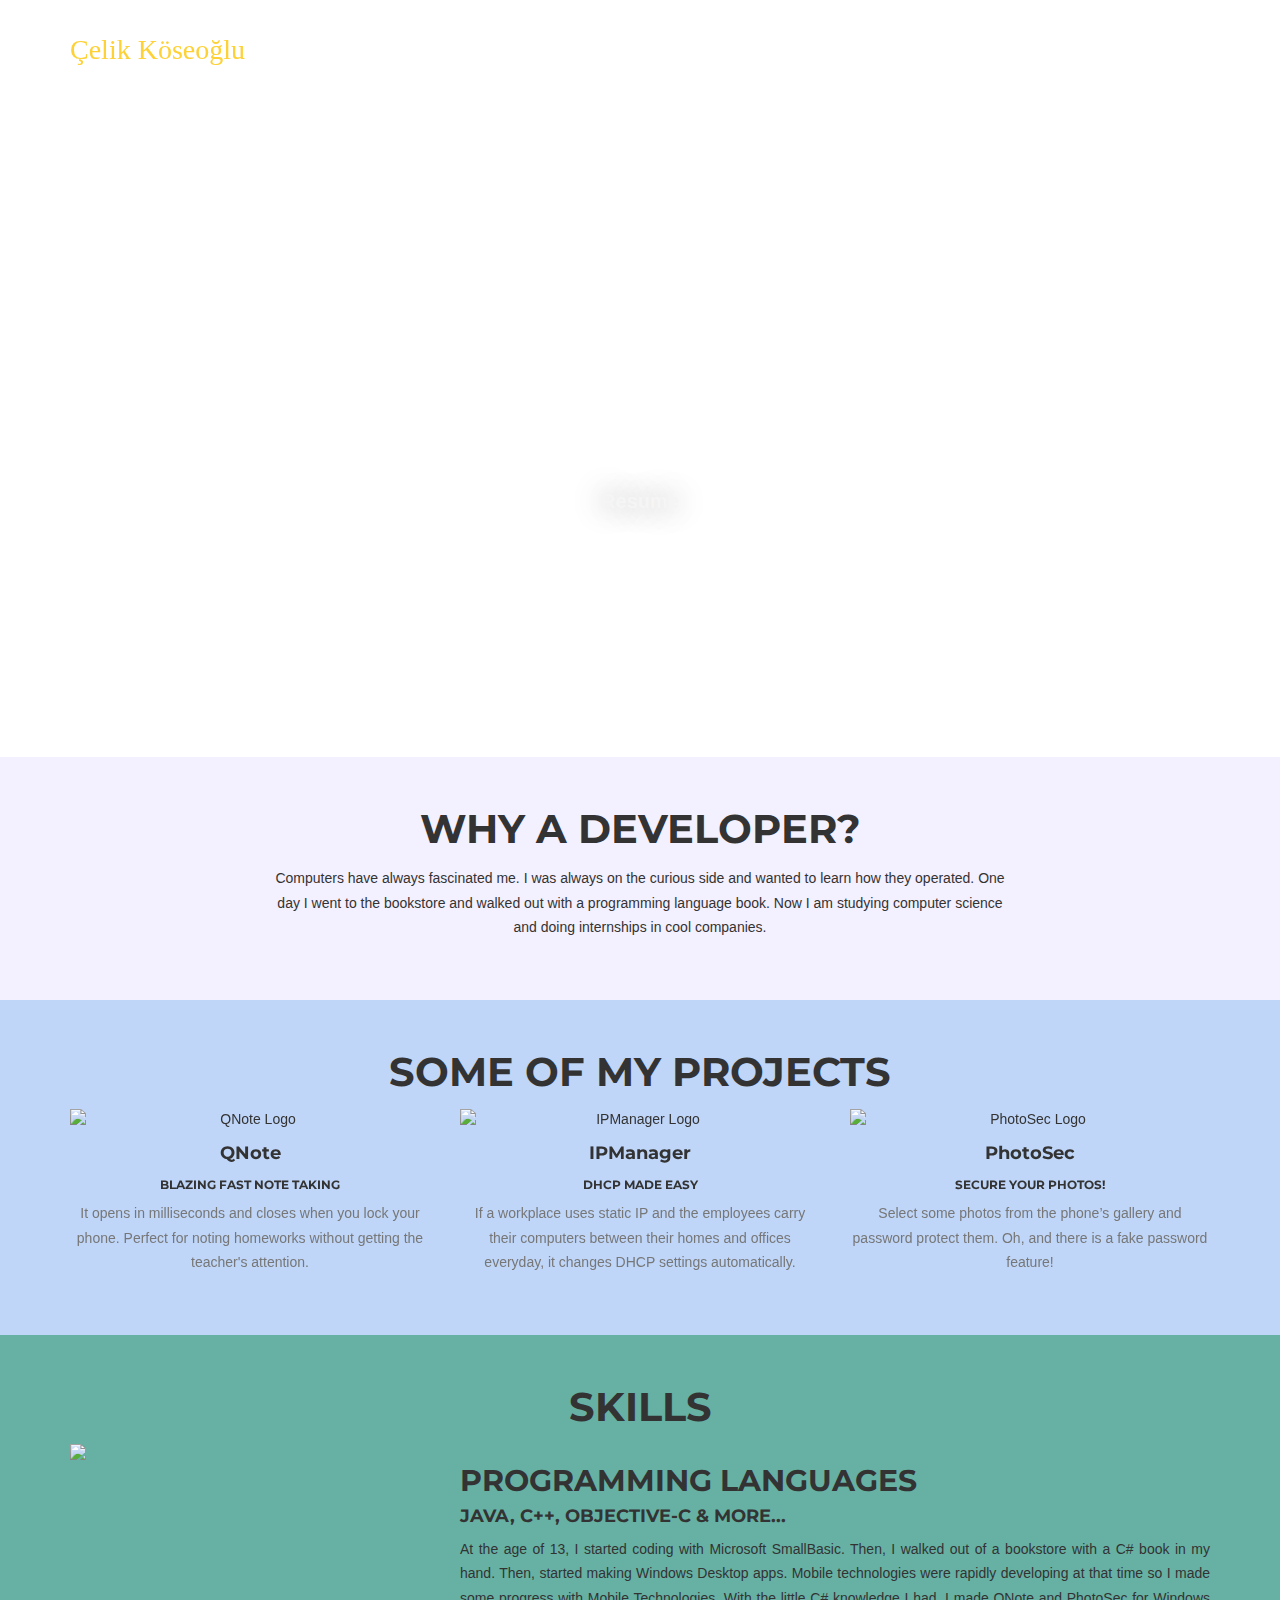
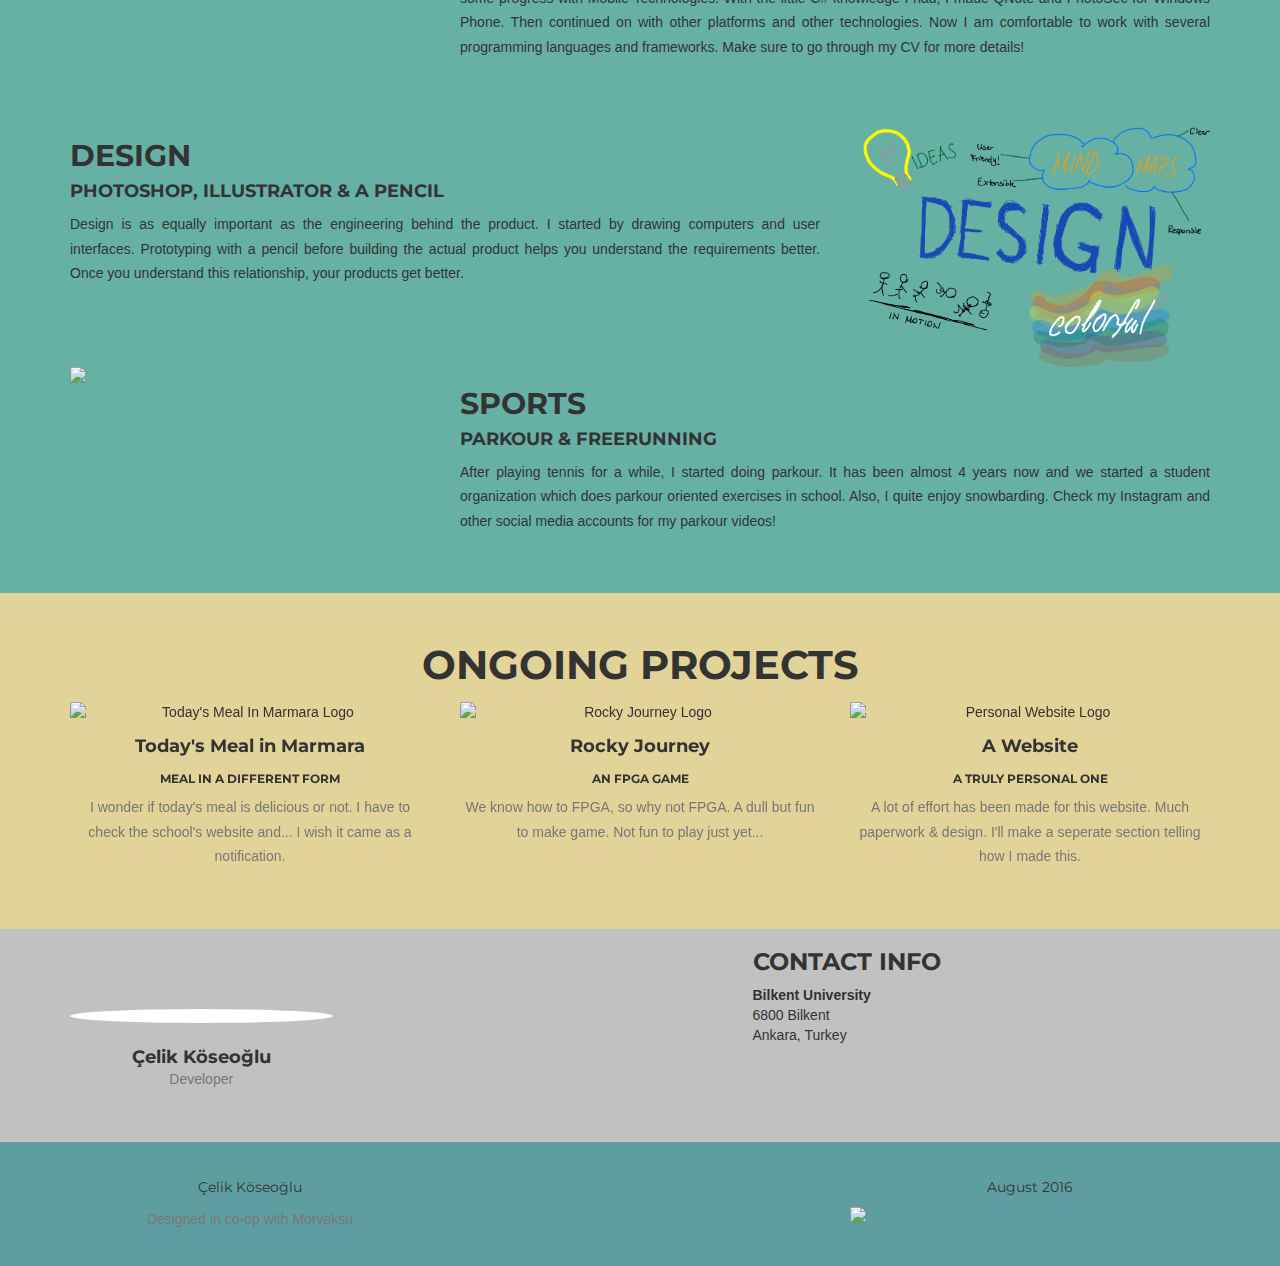
==== commit 3bec4fbf: "Change Log:" ====
--- a/Website/index.html
+++ b/Website/index.html
@@ -1,6 +1,7 @@
 <!DOCTYPE html>
 <html lang="en">
 <head>
+
     <title>Çelik Köseoğlu</title>
     <meta charset="utf-8">
     <meta name="viewport" content="width=device-width, initial-scale=1.0">
@@ -8,7 +9,6 @@
     <link href="css/hover-min.css" rel="stylesheet" type="text/css">
     <script src="https://ajax.googleapis.com/ajax/libs/jquery/1.12.2/jquery.min.js"></script>
     <script src="http://maxcdn.bootstrapcdn.com/bootstrap/3.3.6/js/bootstrap.min.js"></script>
-    <script src="https://ajax.googleapis.com/ajax/libs/jquery/1.12.2/jquery.min.js"></script>
 
     <!-- Custom Fonts -->
     <link href="font-awesome/css/font-awesome.min.css" rel="stylesheet" type="text/css">
@@ -23,6 +23,8 @@
 
 </head>
 <body id="page-top" class="index">
+
+<script src="js/modalInjector.js"></script>
 
 <!-- Navigation -->
 <nav class="navbar navbar-default navbar-fixed-top">
@@ -159,7 +161,7 @@
     </div>
 </section>
 
-<section style="background: lightgreen" id="ongoingProjects">
+<section style="background: #e2d399" id="ongoingProjects">
     <div class="container">
         <div class="row">
             <div class="col-lg-12 text-center">
@@ -182,7 +184,7 @@
                     play just yet...</p>
             </div>
             <div data-toggle="modal" data-target="#websiteModal" class="col-md-4 hvr-bounce-in">
-                <img class="img-responsive" src="images/websiteCodesIMac.png" alt="Personal Website Logo"/>
+                <img class="img-responsive" src="images/personalWebsite.png" alt="Personal Website Logo"/>
                 <h4 class="service-heading">A Website</h4>
                 <h6>a truly personal one</h6>
                 <p class="text-muted">A lot of effort has been made for this website. Much paperwork & design. I'll
@@ -265,209 +267,5 @@
 <script src="js/jquery.easing.min.js"></script>
 <script src="js/scrolling-nav.js"></script>
 
-<!-- Modals -->
-
-<script src="js/modalInjector.js"></script>
-
-<div class="modal fade" id="ipManagerModal" tabindex="-1" role="dialog" aria-labelledby="myModalLabel"
-     aria-hidden="true">
-    <div class="modal-dialog">
-        <div class="modal-content">
-            <div class="modal-header">
-                <button type="button" class="close" data-dismiss="modal" aria-hidden="true"></button>
-                <h4 class="modal-title">My Projects</h4>
-            </div>
-            <div class="modal-body row">
-                <img style="margin-top: 70px;" src="images/IPManager.png" name="aboutme"
-                     class="img-responsive col-md-4"/>
-                <h3 class="media-heading">QNote</h3>
-                <h4 class="text-muted">DHCP made easy</h4>
-                <p>If a workplace uses static IP and the employees carry their computers between their homes and
-                    offices everyday, IPManager changes DHCP settings automatically, which saves everyone
-                    approximately one minute per day.</p>
-                <hr>
-                <span><strong>Technologies Used: </strong></span>
-                <span class="label label-warning">Microsoft Visual Studio</span>
-                <span class="label label-info">C# .NET</span>
-                <span class="label label-info">WPF</span>
-                <br>
-                <span><strong>Download for: </strong></span>
-                <span class="label label-info">Windows</span>
-                <hr>
-                <span><strong>Screenshots: </strong></span><br>
-                <img src="https://store-images.s-microsoft.com/image/apps.33276.13510798883027555.c7c88434-62d2-4a0d-96bc-8df0c3cce760.30addeb0-5df9-4d6c-bc54-aa89bb3283d2?w=580&h=326&q=60&mode=letterbox&background=black"
-                     height="120"/>
-                <img src="https://store-images.s-microsoft.com/image/apps.51470.13510798883027555.a9832685-2e0b-4c53-bc5e-6d37871fd3d2.0db025c6-d0d2-4dd7-8b62-2301bc4b4719?w=580&h=326&q=60&mode=letterbox&background=black"
-                     height="120"/>
-                <img src="https://store-images.s-microsoft.com/image/apps.30907.13510798883027555.06c1a6aa-6927-460a-a35f-a226d4a8e379.27fcefcc-9e6d-46d5-a16c-61c62ab110e0?w=580&h=326&q=60&mode=letterbox&background=black"
-                     height="120"/>
-            </div>
-            <div class="modal-footer">
-                <center>
-                    <button type="button" class="btn btn-default" data-dismiss="modal">Close
-                    </button>
-                </center>
-            </div>
-        </div>
-    </div>
-</div>
-
-<div class="modal fade" id="photoSecModal" tabindex="-1" role="dialog" aria-labelledby="myModalLabel"
-     aria-hidden="true">
-    <div class="modal-dialog">
-        <div class="modal-content">
-            <div class="modal-header">
-                <button type="button" class="close" data-dismiss="modal" aria-hidden="true"></button>
-                <h4 class="modal-title">My Projects</h4>
-            </div>
-            <div class="modal-body row">
-                <img style="margin-top: 70px;" src="images/PhotoSec.png" name="aboutme"
-                     class="img-responsive col-md-4"/>
-                <h3 class="media-heading">PhotoSec</h3>
-                <h4 class="text-muted">Secure your photos!</h4>
-                <p>Select some photos from the phone’s gallery and password protect them. PhotoSec uses
-                    multi-threading to display and render photos much faster when compared to other similar
-                    applications in the store. Also, it was the 36th most downloaded application from the Windows
-                    Phone Store after the addition of the fake password feature!</p>
-                <hr>
-                <span><strong>Technologies Used: </strong></span>
-                <span class="label label-warning">Microsoft Visual Studio</span>
-                <span class="label label-info">C# .NET</span>
-                <span class="label label-info">WPF</span>
-                <br>
-                <span><strong>Download for: </strong></span>
-                <span class="label label-warning">Windows Phone</span>
-                <hr>
-                <span><strong>Screenshots: </strong></span><br>
-                <img src="https://store-images.s-microsoft.com/image/apps.33276.13510798883027555.c7c88434-62d2-4a0d-96bc-8df0c3cce760.30addeb0-5df9-4d6c-bc54-aa89bb3283d2?w=580&h=326&q=60&mode=letterbox&background=black"
-                     height="120"/>
-                <img src="https://store-images.s-microsoft.com/image/apps.51470.13510798883027555.a9832685-2e0b-4c53-bc5e-6d37871fd3d2.0db025c6-d0d2-4dd7-8b62-2301bc4b4719?w=580&h=326&q=60&mode=letterbox&background=black"
-                     height="120"/>
-                <img src="https://store-images.s-microsoft.com/image/apps.30907.13510798883027555.06c1a6aa-6927-460a-a35f-a226d4a8e379.27fcefcc-9e6d-46d5-a16c-61c62ab110e0?w=580&h=326&q=60&mode=letterbox&background=black"
-                     height="120"/>
-            </div>
-            <div class="modal-footer">
-                <center>
-                    <button type="button" class="btn btn-default" data-dismiss="modal">Close
-                    </button>
-                </center>
-            </div>
-        </div>
-    </div>
-</div>
-
-<div class="modal fade" id="marmaraModal" tabindex="-1" role="dialog" aria-labelledby="myModalLabel"
-     aria-hidden="true">
-    <div class="modal-dialog">
-        <div class="modal-content">
-            <div class="modal-header">
-                <button type="button" class="close" data-dismiss="modal" aria-hidden="true"></button>
-                <h4 class="modal-title">My Projects</h4>
-            </div>
-            <div class="modal-body row">
-                <img style="margin-top: 70px;" src="images/notReady.png" name="aboutme"
-                     class="img-responsive col-md-4"/>
-                <h3 class="media-heading">Today's Meal in Marmara</h3>
-                <h4 class="text-muted">Lunch as a different form</h4>
-                <p>Most students wonder what is today's food in the cafeteria. Everyone goes to the school's website to
-                    learn about today's menu. What if we could send the menu to people's phones at 11:30 every day? Also
-                    people could vote for the food. Therefore this application could also benefit the cafeteria
-                    management. Or not?</p>
-                <hr>
-                <span><strong>Technologies to Use: </strong></span>
-                <span class="label label-warning">Xcode</span>
-                <span class="label label-warning">Android Studio</span>
-                <span class="label label-warning">And some other stuff  that I don't know yet</span>
-                <br>
-                <span><strong>Will be available for: </strong></span>
-                <span class="label label-warning">Windows Phone?</span>
-                <span class="label label-info">iOS</span>
-                <span class="label label-info">Android</span>
-                <hr>
-                <span><strong>UI Designs not available yet... </strong></span><br>
-            </div>
-            <div class="modal-footer">
-                <center>
-                    <button type="button" class="btn btn-default" data-dismiss="modal">Close
-                    </button>
-                </center>
-            </div>
-        </div>
-    </div>
-</div>
-
-<div class="modal fade" id="rockyJourneyModal" tabindex="-1" role="dialog" aria-labelledby="myModalLabel"
-     aria-hidden="true">
-    <div class="modal-dialog">
-        <div class="modal-content">
-            <div class="modal-header">
-                <button type="button" class="close" data-dismiss="modal" aria-hidden="true"></button>
-                <h4 class="modal-title">My Projects</h4>
-            </div>
-            <div class="modal-body row">
-                <img style="margin-top: 70px;" src="images/rockyJourney.png" name="aboutme"
-                     class="img-responsive col-md-4"/>
-                <h3 class="media-heading">Rocky Journey</h3>
-                <h4 class="text-muted">Making use of that LED Matrix</h4>
-                <p>This might be one of the coolest projects I've done at school. The game is played on an 8x8 LED
-                    Matrix and 2 buttons. Obstacles are generated randomly and you have your 2 buttons on the Spartan 3E
-                    card to avoid them by going up and down. You have 3 lives. Give it a try!</p>
-                <hr>
-                <span><strong>Technologies Used: </strong></span>
-                <span class="label label-warning">XiLinx ISE Design Suite</span>
-                <span class="label label-info">Verilog</span>
-                <span class="label label-info">Spantan 3E FPGA Board</span>
-                <br>
-                <span><strong>Download for: </strong></span>
-                <span class="label label-info">XiLinx Project</span>
-                <hr>
-                <span><strong>Screenshots are going to be provided soon... </strong></span><br>
-            </div>
-            <div class="modal-footer">
-                <center>
-                    <button type="button" class="btn btn-default" data-dismiss="modal">Close
-                    </button>
-                </center>
-            </div>
-        </div>
-    </div>
-</div>
-
-<div class="modal fade" id="websiteModal" tabindex="-1" role="dialog" aria-labelledby="myModalLabel"
-     aria-hidden="true">
-    <div class="modal-dialog">
-        <div class="modal-content">
-            <div class="modal-header">
-                <button type="button" class="close" data-dismiss="modal" aria-hidden="true"></button>
-                <h4 class="modal-title">My Projects</h4>
-            </div>
-            <div class="modal-body row">
-                <img style="margin-top: 70px;" src="images/websiteCodesIMac.png" name="aboutme"
-                     class="img-responsive col-md-4"/>
-                <h3 class="media-heading">Personal Website</h3>
-                <h4 class="text-muted">Every Developer Needs One</h4>
-                <p>Every wizard developer requires a personal website to tell about their skills. I've started to work
-                    on this in September 2015 and it is still occupying my time for development. I've learnt a lot of
-                    HTML, CSS &amp; JavaScript during the development of this website.</p>
-                <hr>
-                <span><strong>Technologies Used: </strong></span>
-                <span class="label label-warning">Bootstrap</span>
-                <span class="label label-info">HTML, CSS &amp; JavaScript</span>
-                <span class="label label-info">IntelliJ IDEA Live Edit Plugin</span>
-                <br>
-                <span><strong>Available for: </strong></span>
-                <span class="label label-warning">All internet enabled devices</span>
-                <hr>
-                <span><strong>Check out my GitHub page for this Website's history: </strong></span><br>
-            </div>
-            <div class="modal-footer">
-                <center>
-                    <button type="button" class="btn btn-default" data-dismiss="modal">Close
-                    </button>
-                </center>
-            </div>
-        </div>
-    </div>
-</div>
 </body>
 </html>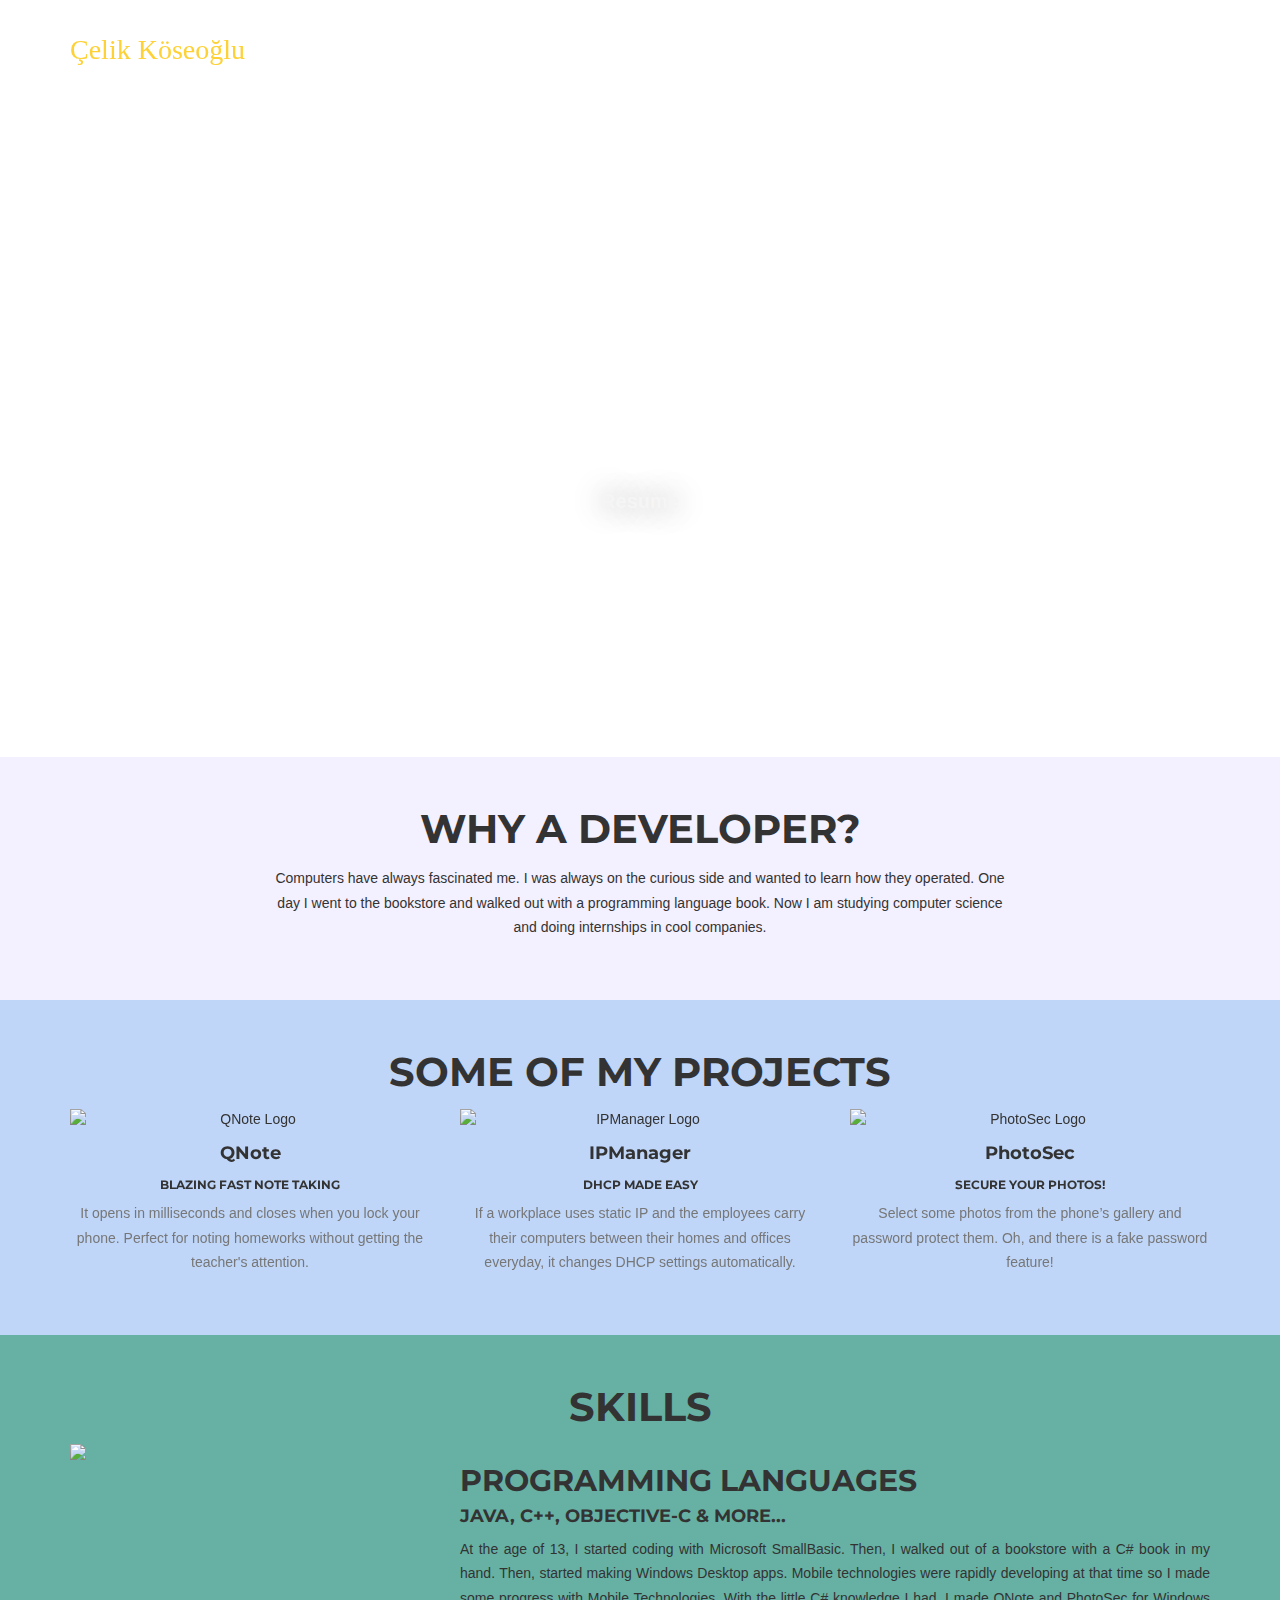
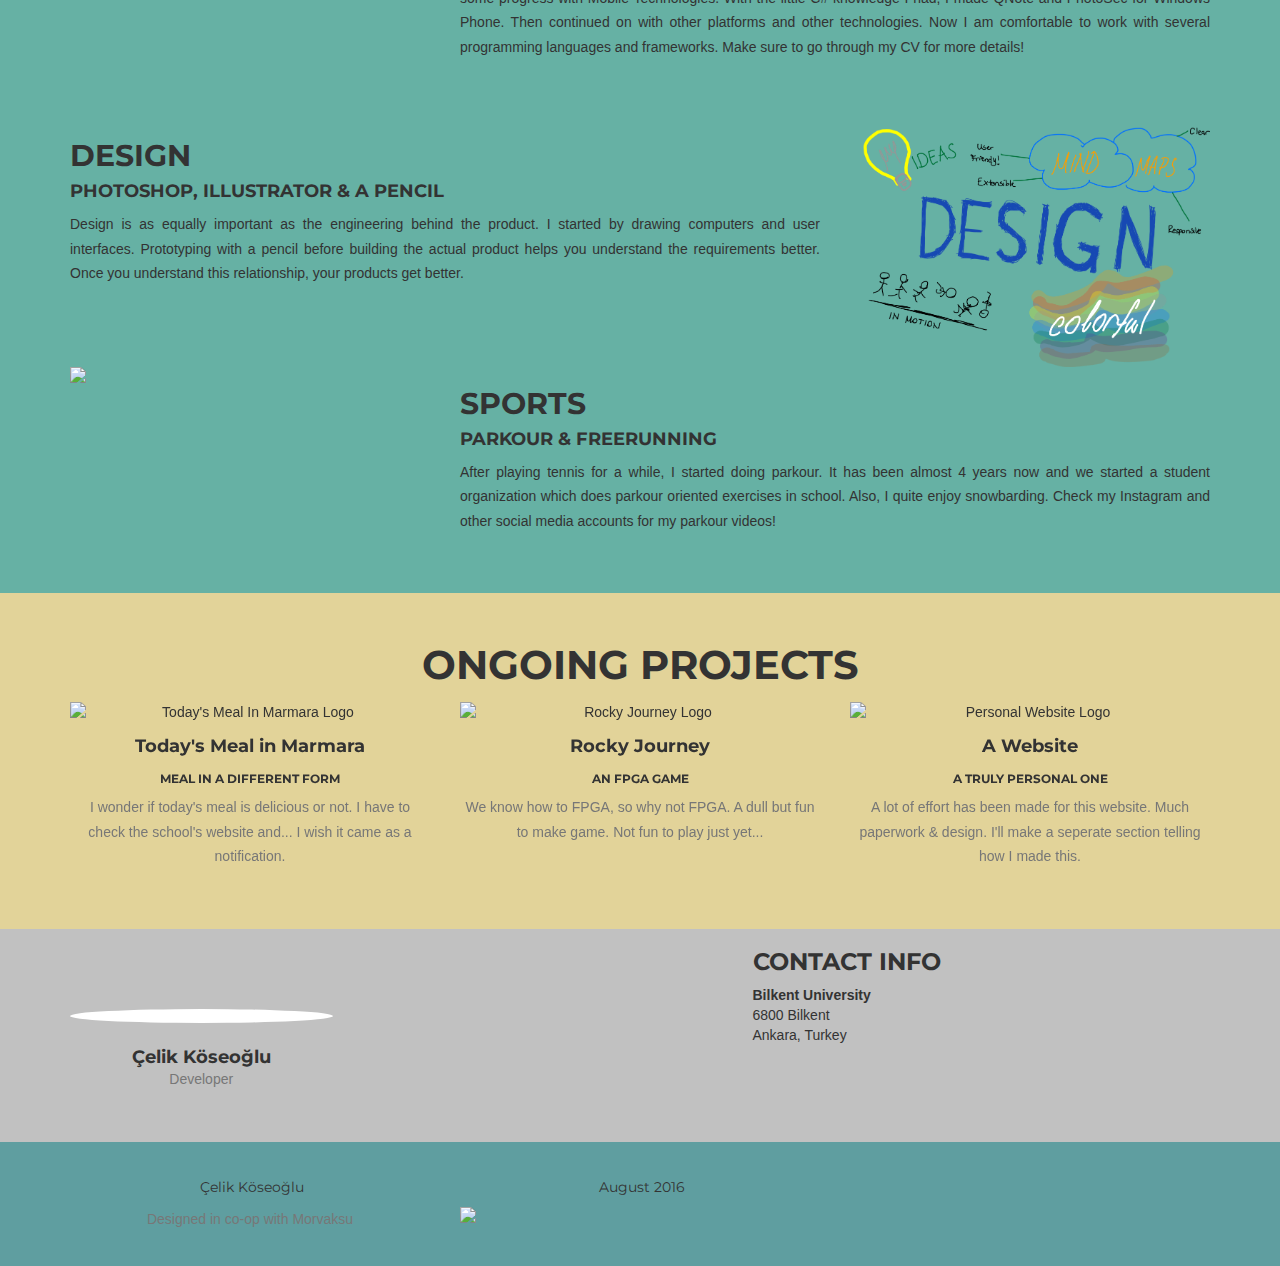
==== commit 5a5884ba: "Image Tempplates have been added" ====
--- a/Website/index.html
+++ b/Website/index.html
@@ -2,8 +2,8 @@
 <html lang="en">
 <head>
 
+    <meta charset="utf-8">
     <title>Çelik Köseoğlu</title>
-    <meta charset="utf-8">
     <meta name="viewport" content="width=device-width, initial-scale=1.0">
     <link rel="stylesheet" href="http://maxcdn.bootstrapcdn.com/bootstrap/3.3.6/css/bootstrap.min.css">
     <link href="css/hover-min.css" rel="stylesheet" type="text/css">
@@ -24,15 +24,12 @@
 </head>
 <body id="page-top" class="index">
 
-<script src="js/modalInjector.js"></script>
-
 <!-- Navigation -->
 <nav class="navbar navbar-default navbar-fixed-top">
     <div class="container">
         <!-- Brand and toggle get grouped for better mobile display -->
         <div class="navbar-header page-scroll">
-            <button type="button" class="navbar-toggle" data-toggle="collapse"
-                    data-target="#bs-example-navbar-collapse-1">
+            <button type="button" class="navbar-toggle" data-toggle="collapse" data-target="#bs-example-navbar-collapse-1">
                 <span class="sr-only">Toggle navigation</span>
                 <span class="icon-bar"></span>
                 <span class="icon-bar"></span>
@@ -232,26 +229,7 @@
                 <span class="copyright">Çelik Köseoğlu</span>
                 <p class="copyright text-muted">Designed in co-op with Morvaksu</p>
             </div>
-            <div class="col-md-4">
-                <ul class="list-inline social-buttons">
-                    <li><a target="_blank" class="twitter" href="http://twitter.com/celikkoseoglu"><i
-                            class="fa fa-twitter"></i></a>
-                    </li>
-                    <li><a target="_blank" class="facebook" href="https://www.facebook.com/celikkoseoglu"><i
-                            class="fa fa-facebook"></i></a>
-                    </li>
-                    <li><a target="_blank" class="linkedin" href="http://linkedin.com/in/celikk"><i
-                            class="fa fa-linkedin"></i></a>
-                    </li>
-                    <li><a target="_blank" class="github" href="http://github.com/celikkoseoglu"><i
-                            class="fa fa-github"></i></a>
-                    </li>
-                    <li><a target="_blank" class="instagram" href="http://instagram.com/celikkoseoglu"><i
-                            class="fa fa-instagram"></i></a>
-                    </li>
-                    <li><a class="mail" href="mailto:celikkoseoglu@yahoo.com"><i class="fa fa-envelope"></i></a>
-                    </li>
-                </ul>
+            <div class=
             </div>
             <div class="col-md-4">
                 <span class="copyright">August 2016</span>
@@ -264,8 +242,10 @@
 </footer>
 
 <!-- Scrolling Nav JavaScript -->
-<script src="js/jquery.easing.min.js"></script>
+<script src="https://cdnjs.cloudflare.com/ajax/libs/jquery-easing/1.3/jquery.easing.min.js"></script>
 <script src="js/scrolling-nav.js"></script>
+
+<script src="js/modalInjector.js"></script>
 
 </body>
 </html>--- a/Website/css/agency.css
+++ b/Website/css/agency.css
@@ -698,7 +698,7 @@
 }
 
 #contact {
-    background: url("../images/maps.jpeg") scroll center center;
+    background: url("../images/maps.png") scroll center center;
     -webkit-background-size: cover;
     -moz-background-size: cover;
     background-size: cover;
@@ -814,12 +814,6 @@
 footer {
     padding: 25px 0;
     text-align: center
-}
-
-footer span.copyright {
-    line-height: 40px;
-    font-family: Montserrat, "Helvetica Neue", Helvetica, Arial, sans-serif;
-    text-transform: none
 }
 
 ul.social-buttons {
@@ -961,4 +955,78 @@
 
 body {
     webkit-tap-highlight-color: #fed136
-}+}
+
+.modal-body img, span {
+    margin-left: 3px;
+}
+
+.card {
+    box-shadow: 0 2px 5px 0 rgba(0, 0, 0, 0.16), 0 2px 10px 0 rgba(0, 0, 0, 0.12);
+}
+
+.card {
+    margin-top: 10px;
+    box-sizing: border-box;
+    border-radius: 2px;
+    background-clip: padding-box;
+}
+.card span.card-title {
+    color: #fff;
+    font-size: 24px;
+    font-weight: 300;
+    text-transform: uppercase;
+}
+
+.card .card-image {
+    position: relative;
+    overflow: hidden;
+
+    /* gradient shadow on card image */
+    background-image:
+            linear-gradient(
+                    to top,
+                    rgba(0, 0, 0, 0.3),
+                    rgba(0, 0, 0, 0.1)
+            );
+}
+.card .card-image img {
+    border-radius: 2px 2px 0 0;
+    background-clip: padding-box;
+    position: relative;
+    z-index: -1;
+}
+.card .card-image span.card-title {
+    position: absolute;
+    bottom: 0;
+    left: 0;
+    padding: 16px;
+}
+.card .card-content {
+    padding: 16px;
+    border-radius: 0 0 2px 2px;
+    background-clip: padding-box;
+    box-sizing: border-box;
+}
+.card .card-content p {
+    margin: 0;
+    color: inherit;
+}
+.card .card-content span.card-title {
+    line-height: 48px;
+}
+.card .card-action {
+    border-top: 1px solid rgba(160, 160, 160, 0.2);
+    padding: 16px;
+}
+.card .card-action a {
+    color: #ffab40;
+    margin-right: 16px;
+    transition: color 0.3s ease;
+    text-transform: uppercase;
+}
+.card .card-action a:hover {
+    color: #ffd8a6;
+    text-decoration: none;
+}
+
